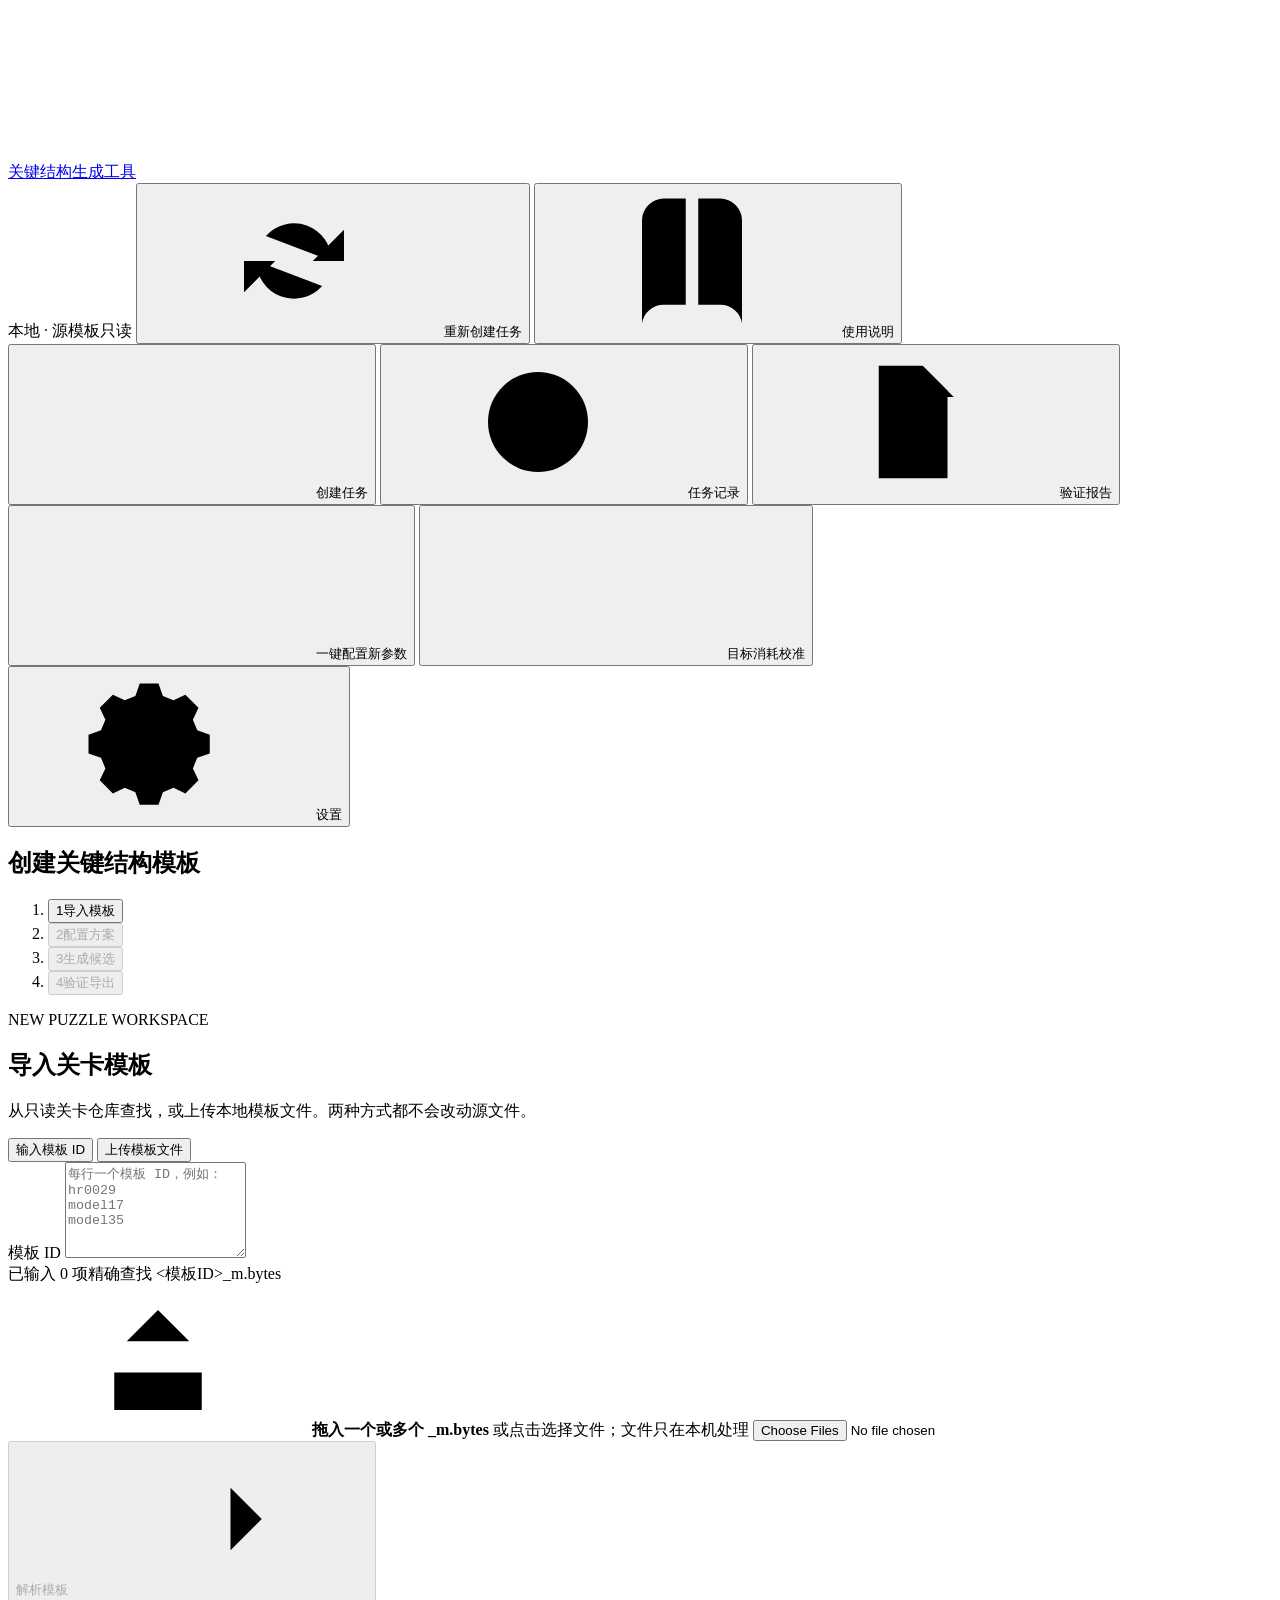
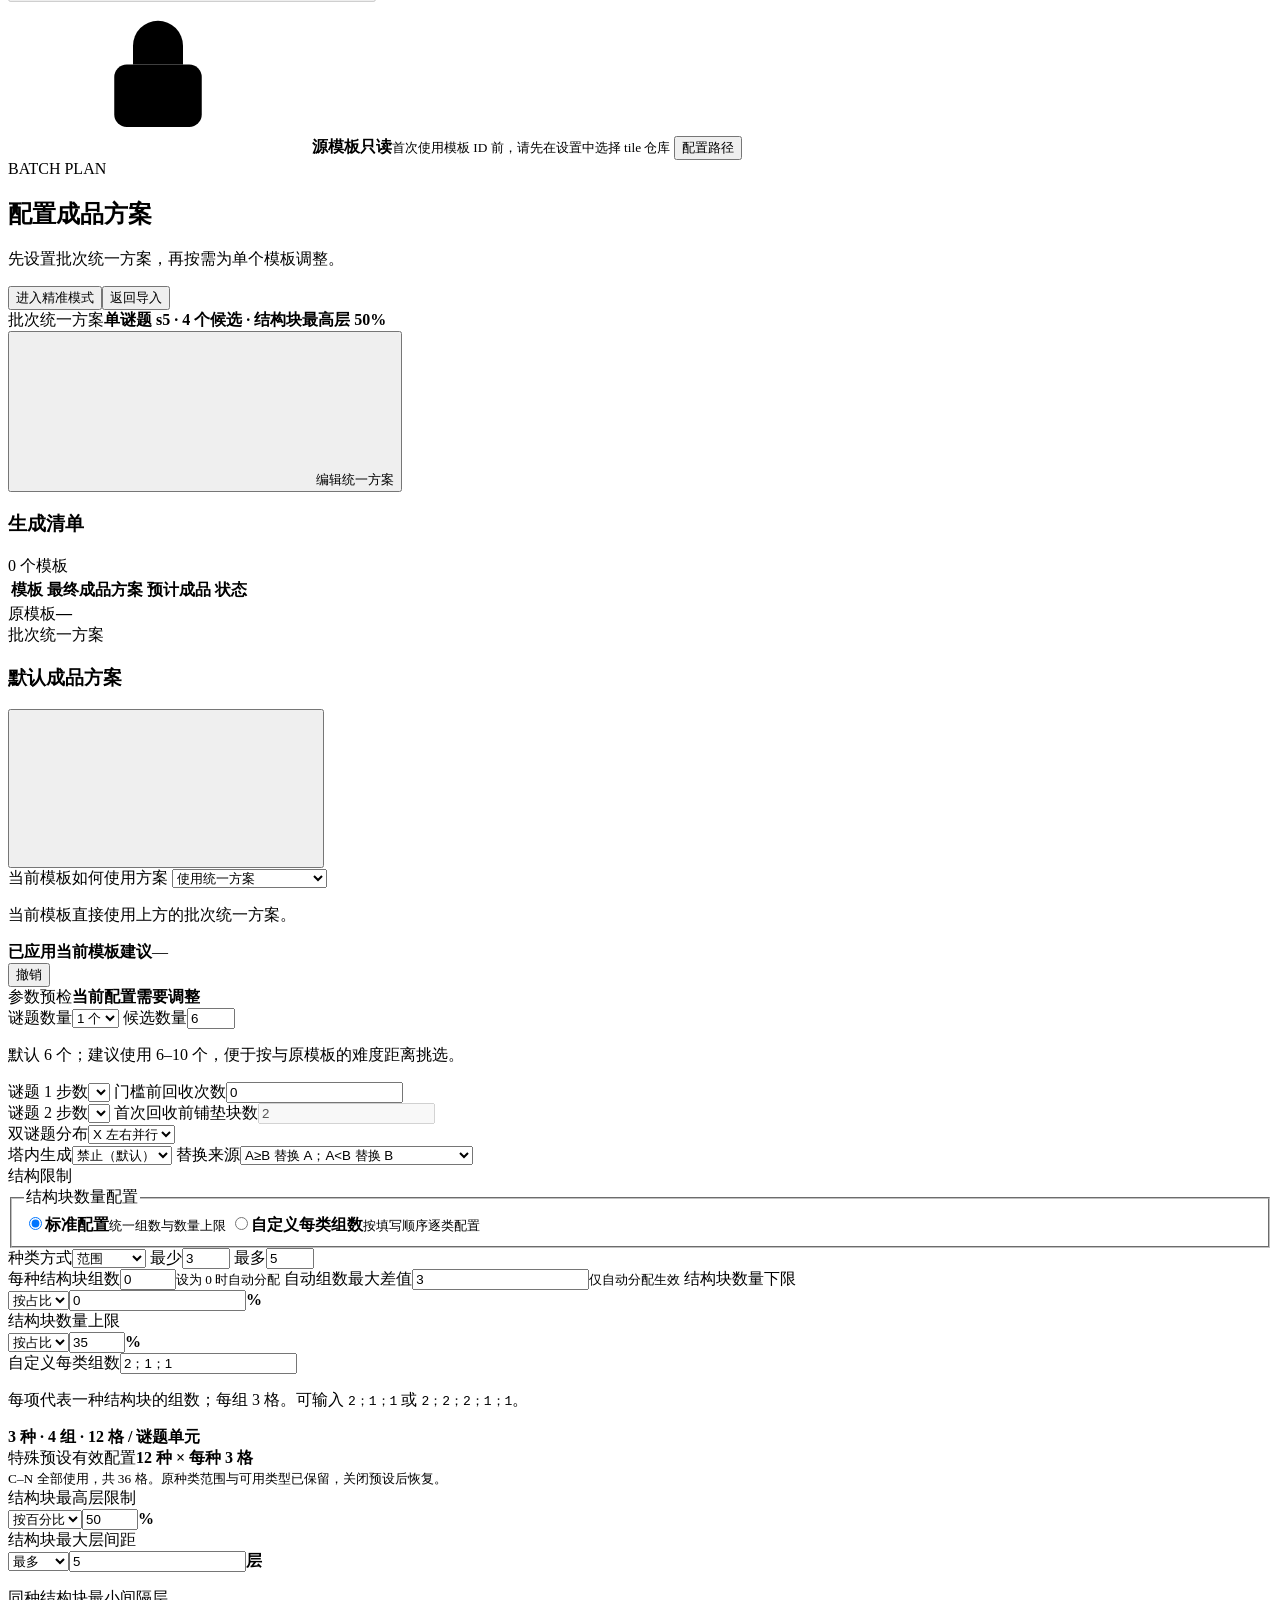
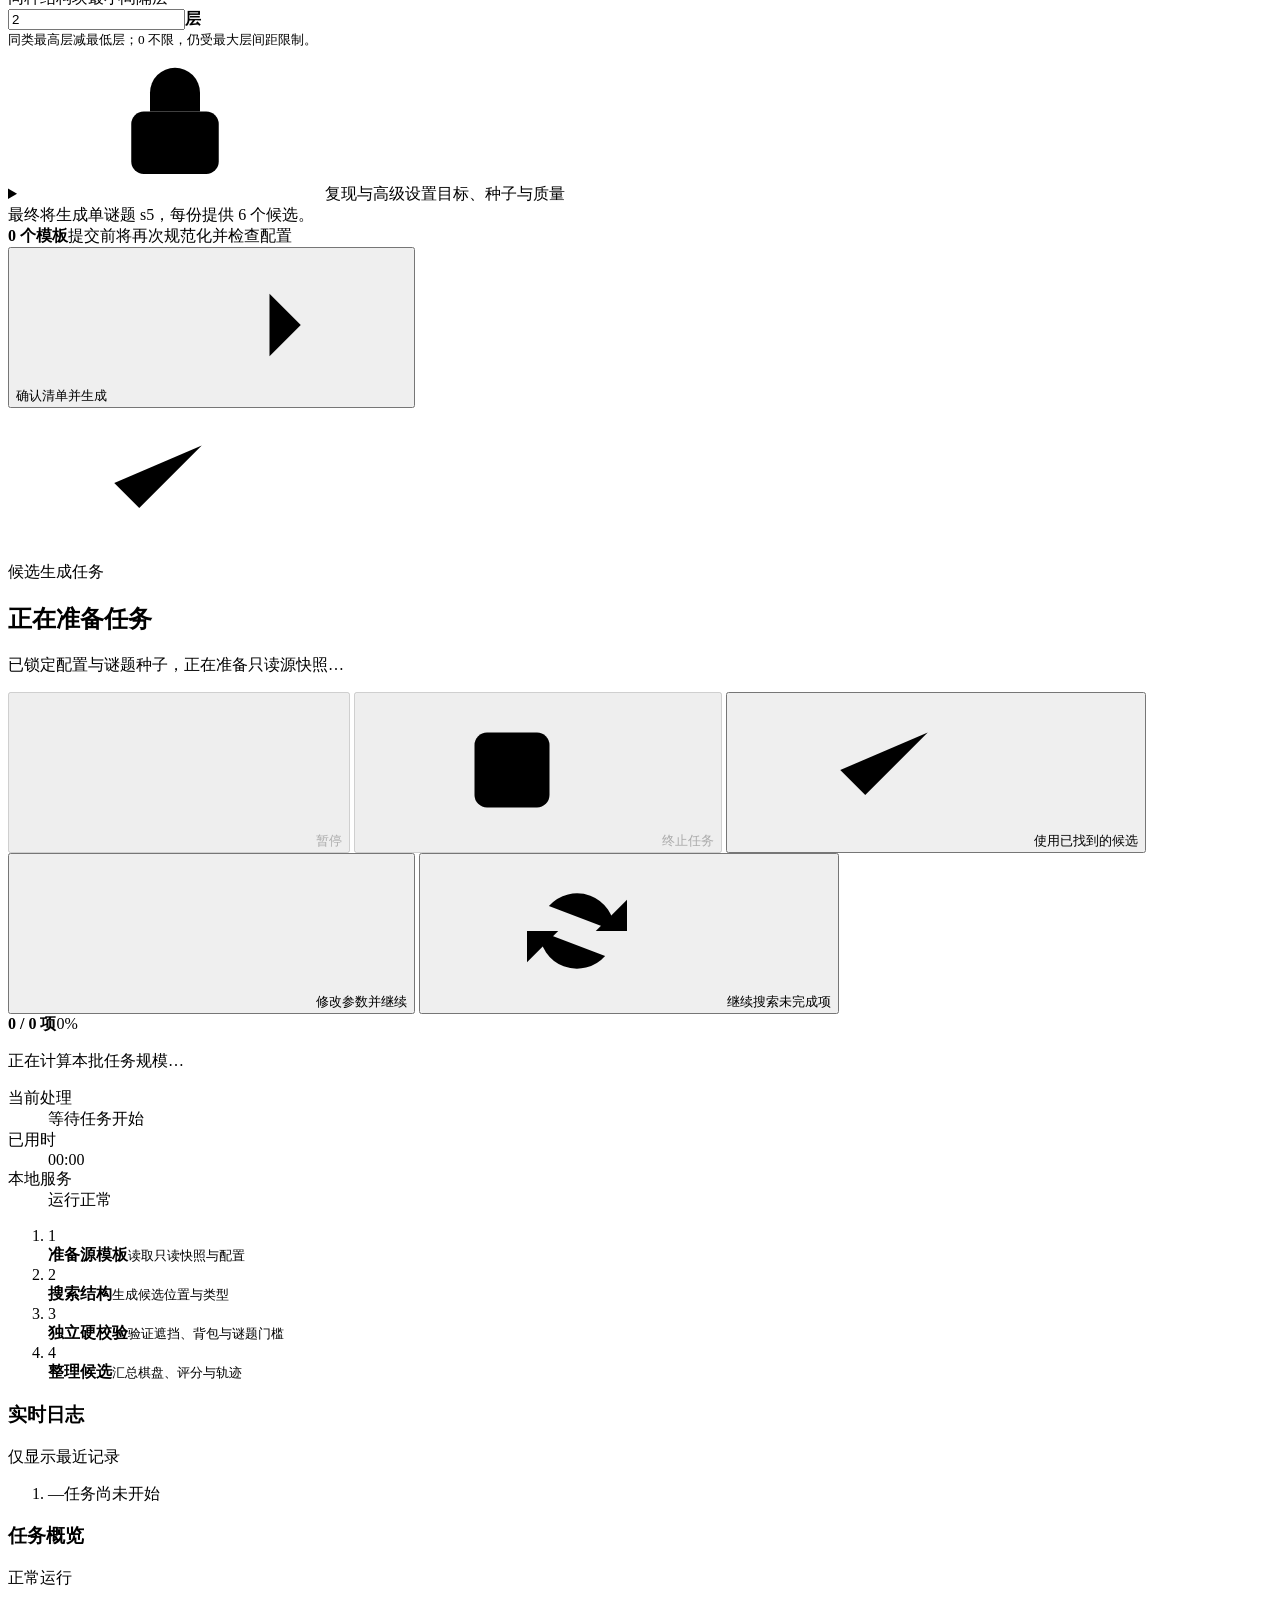
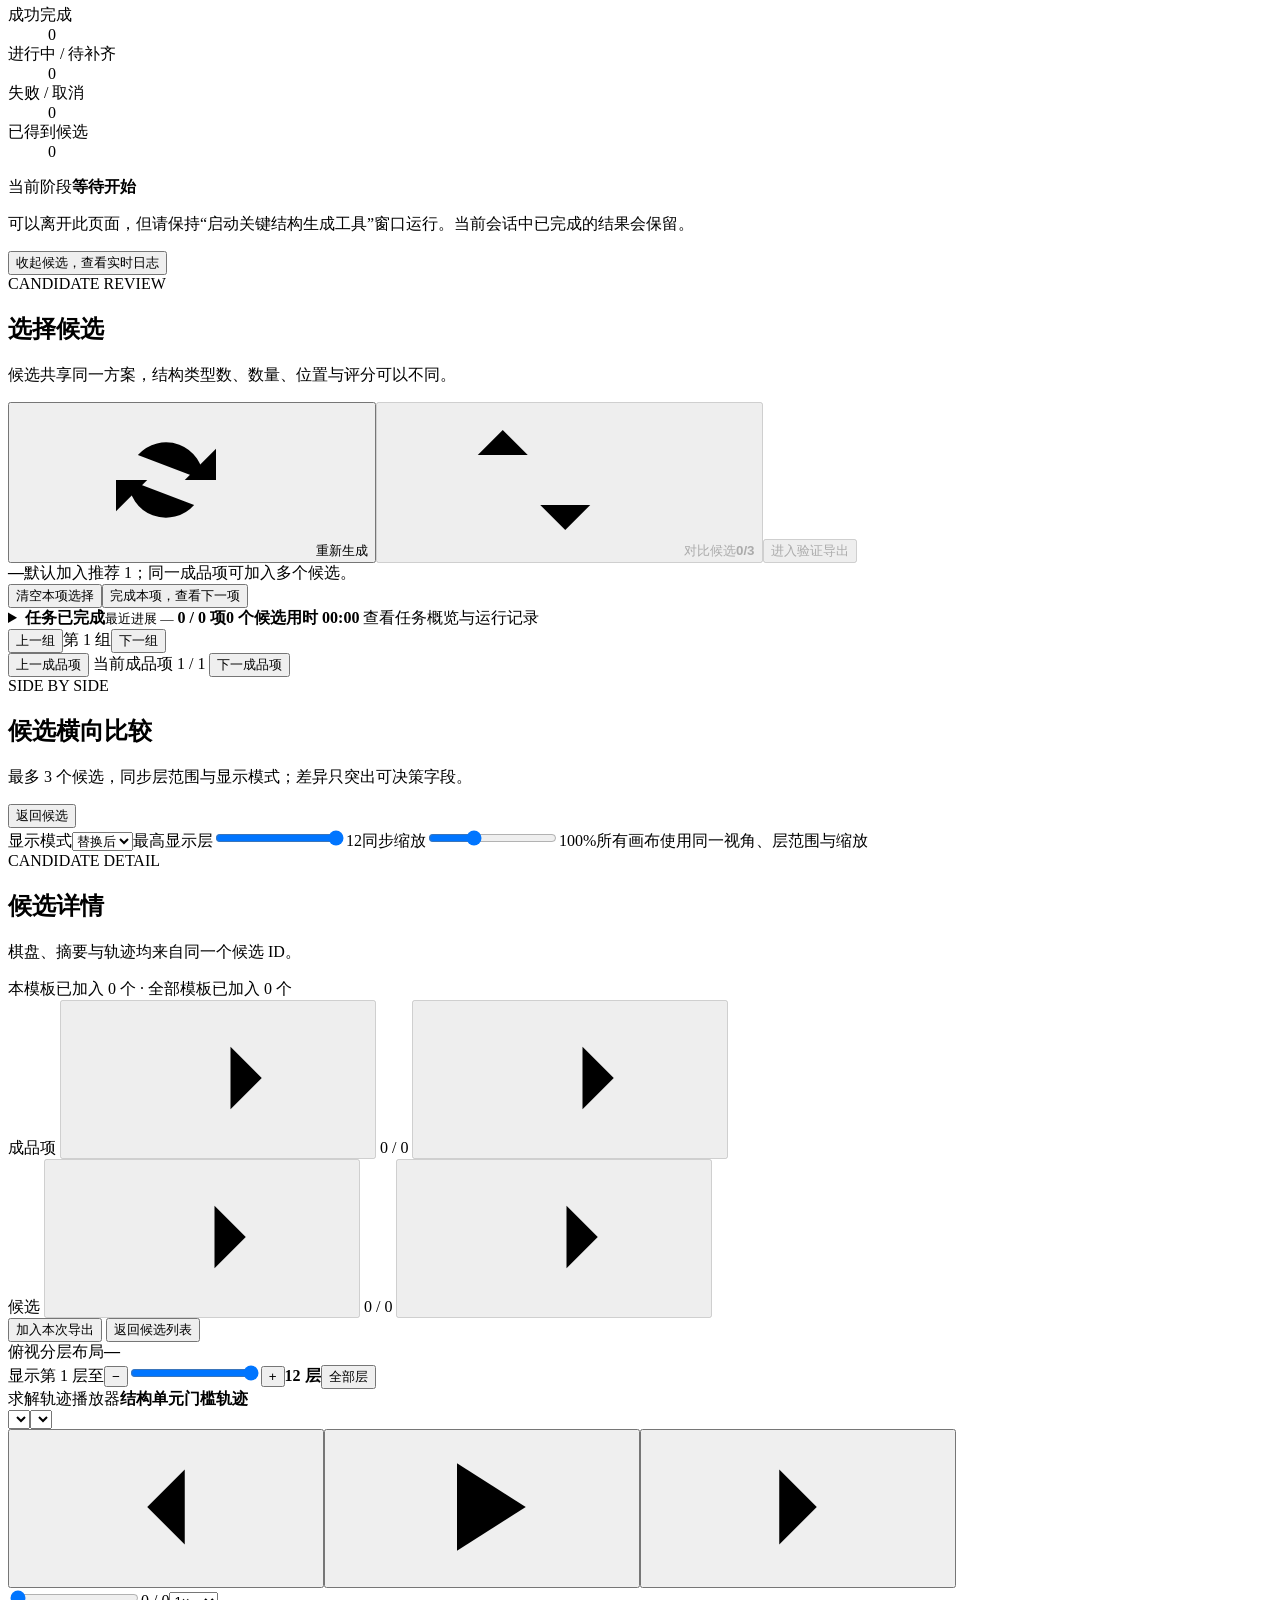
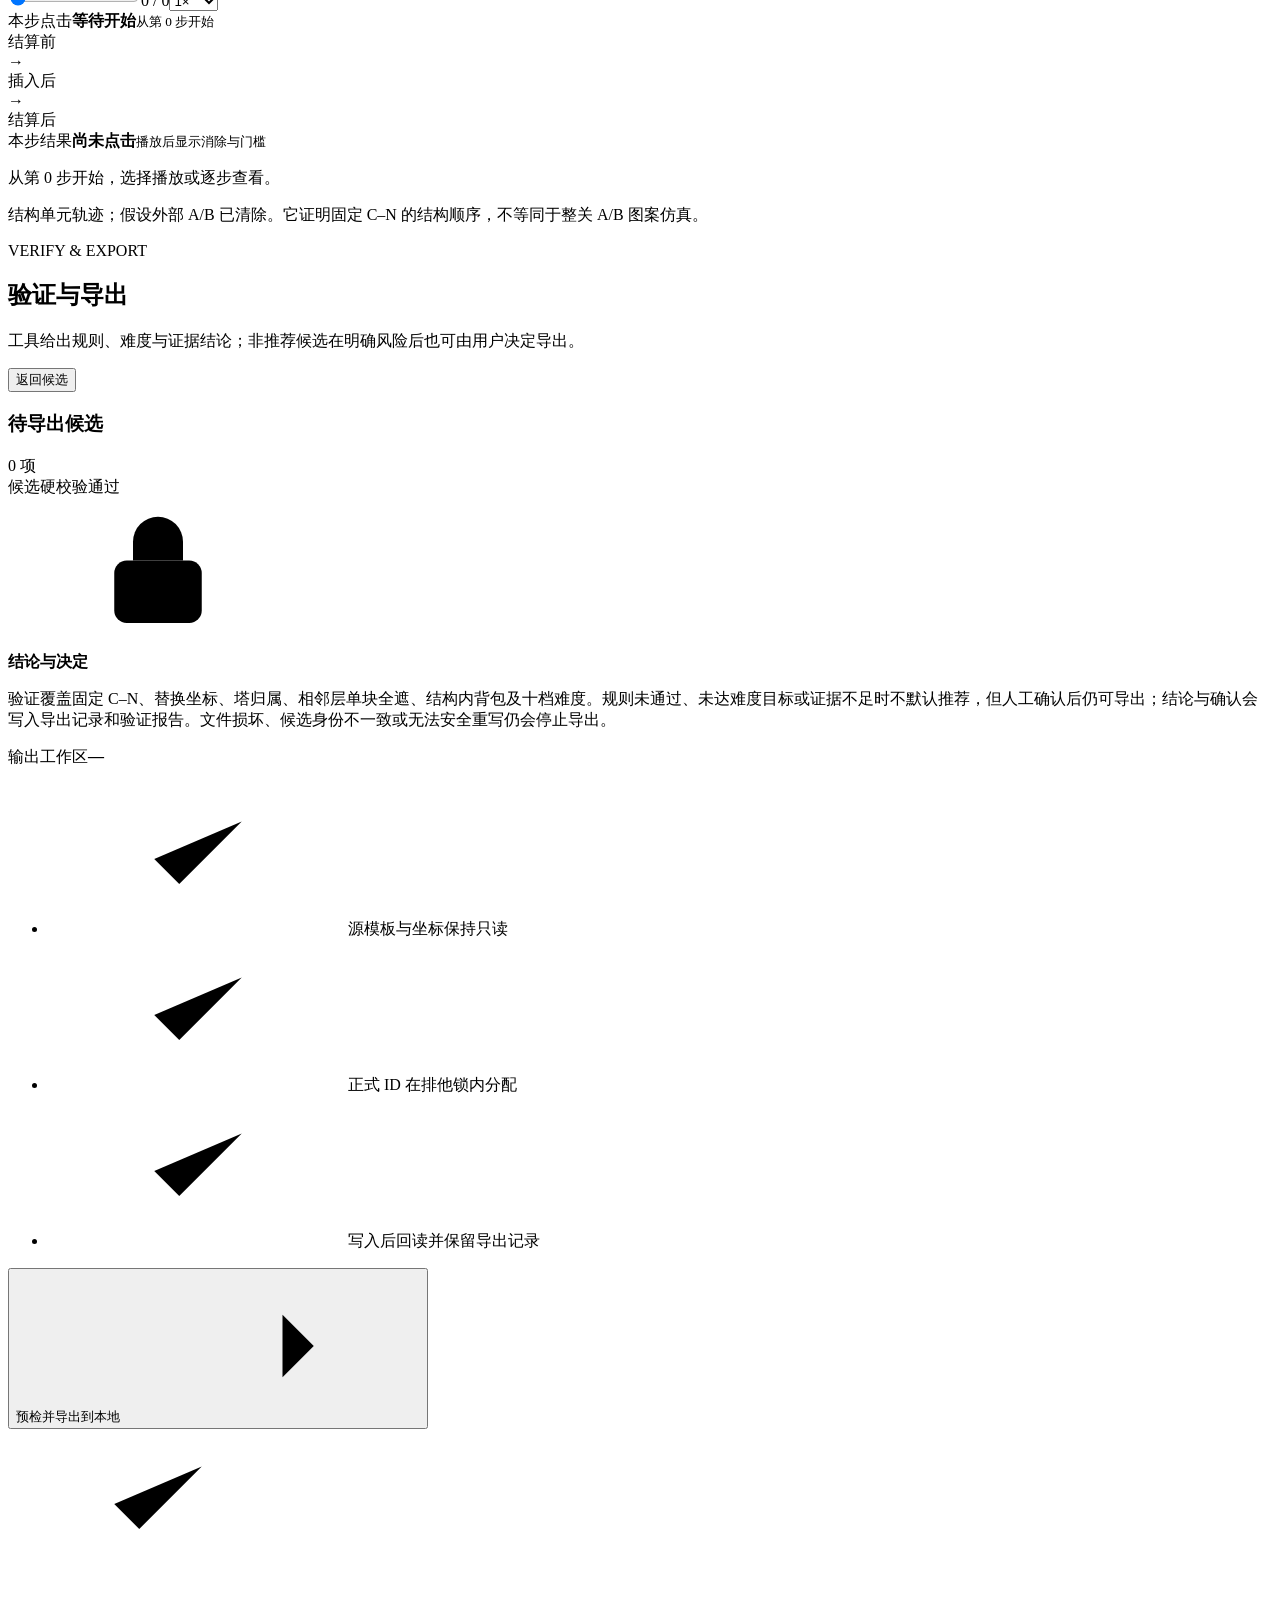
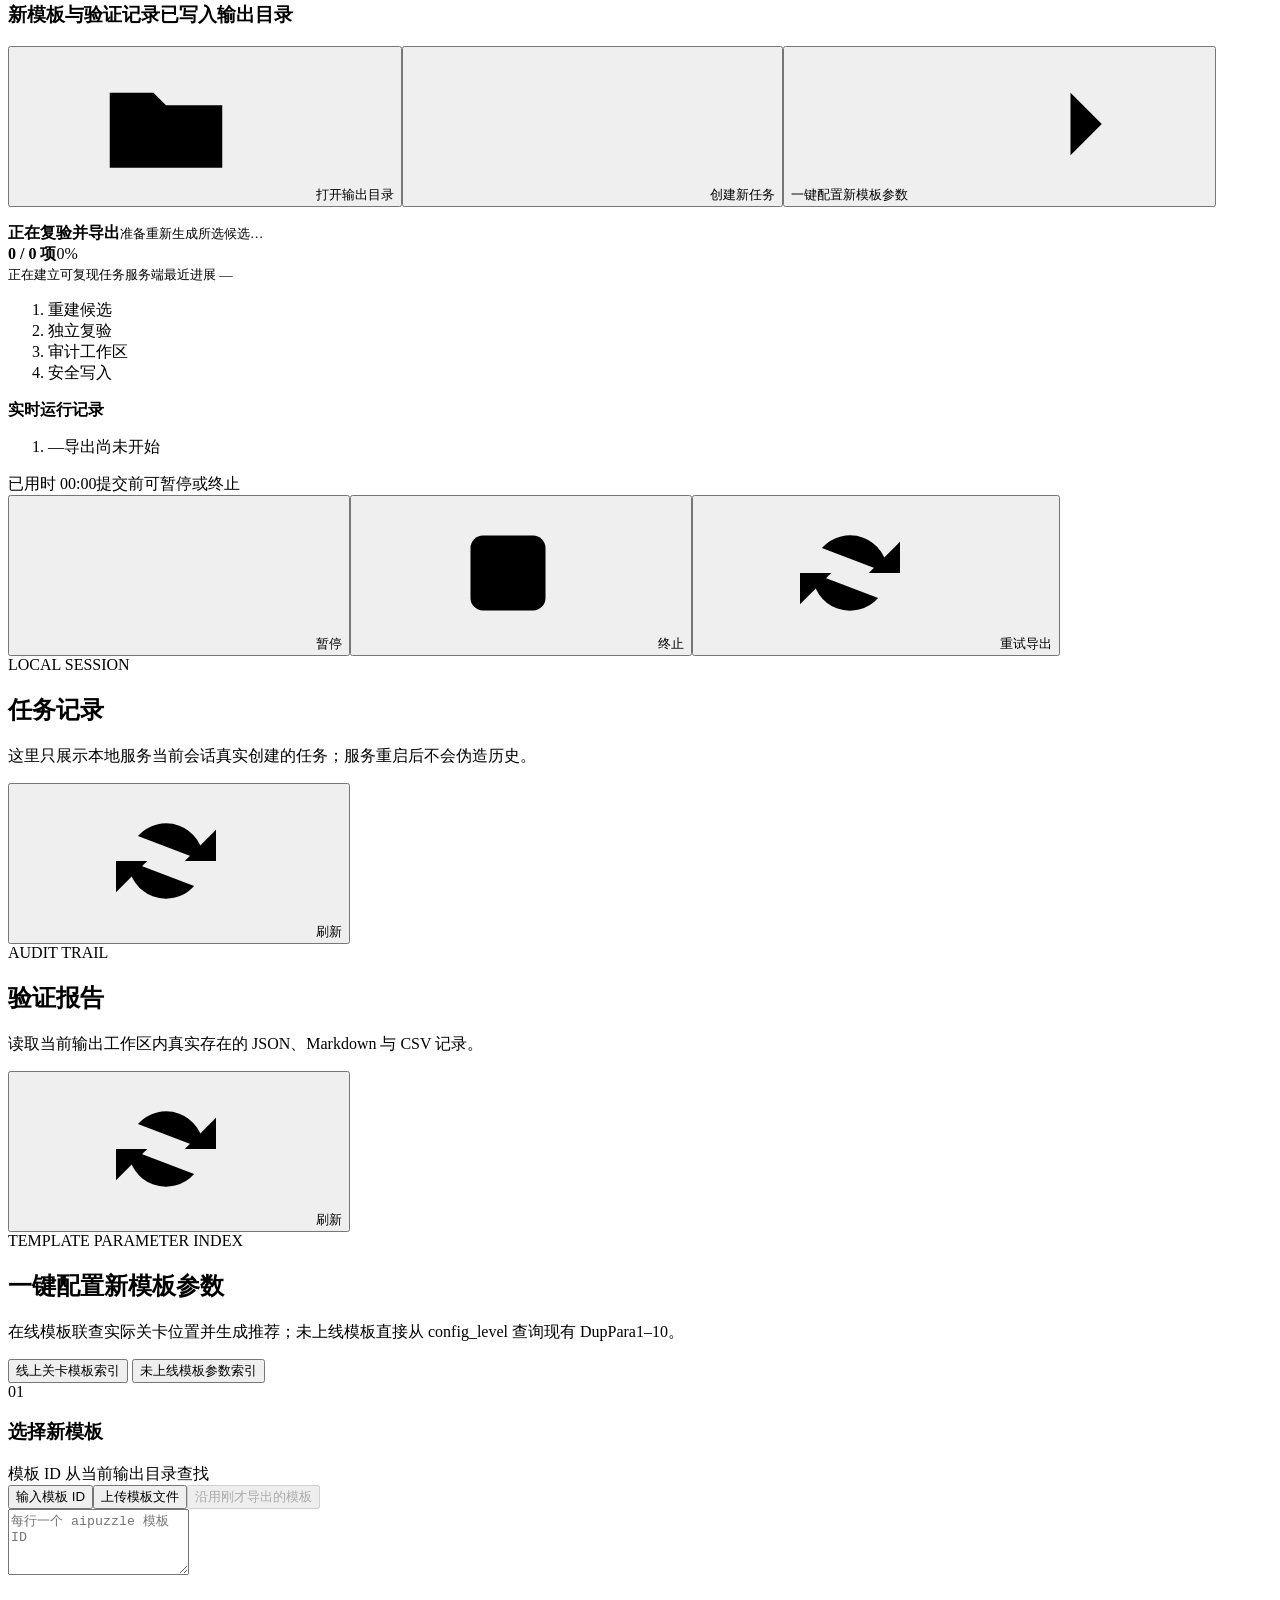
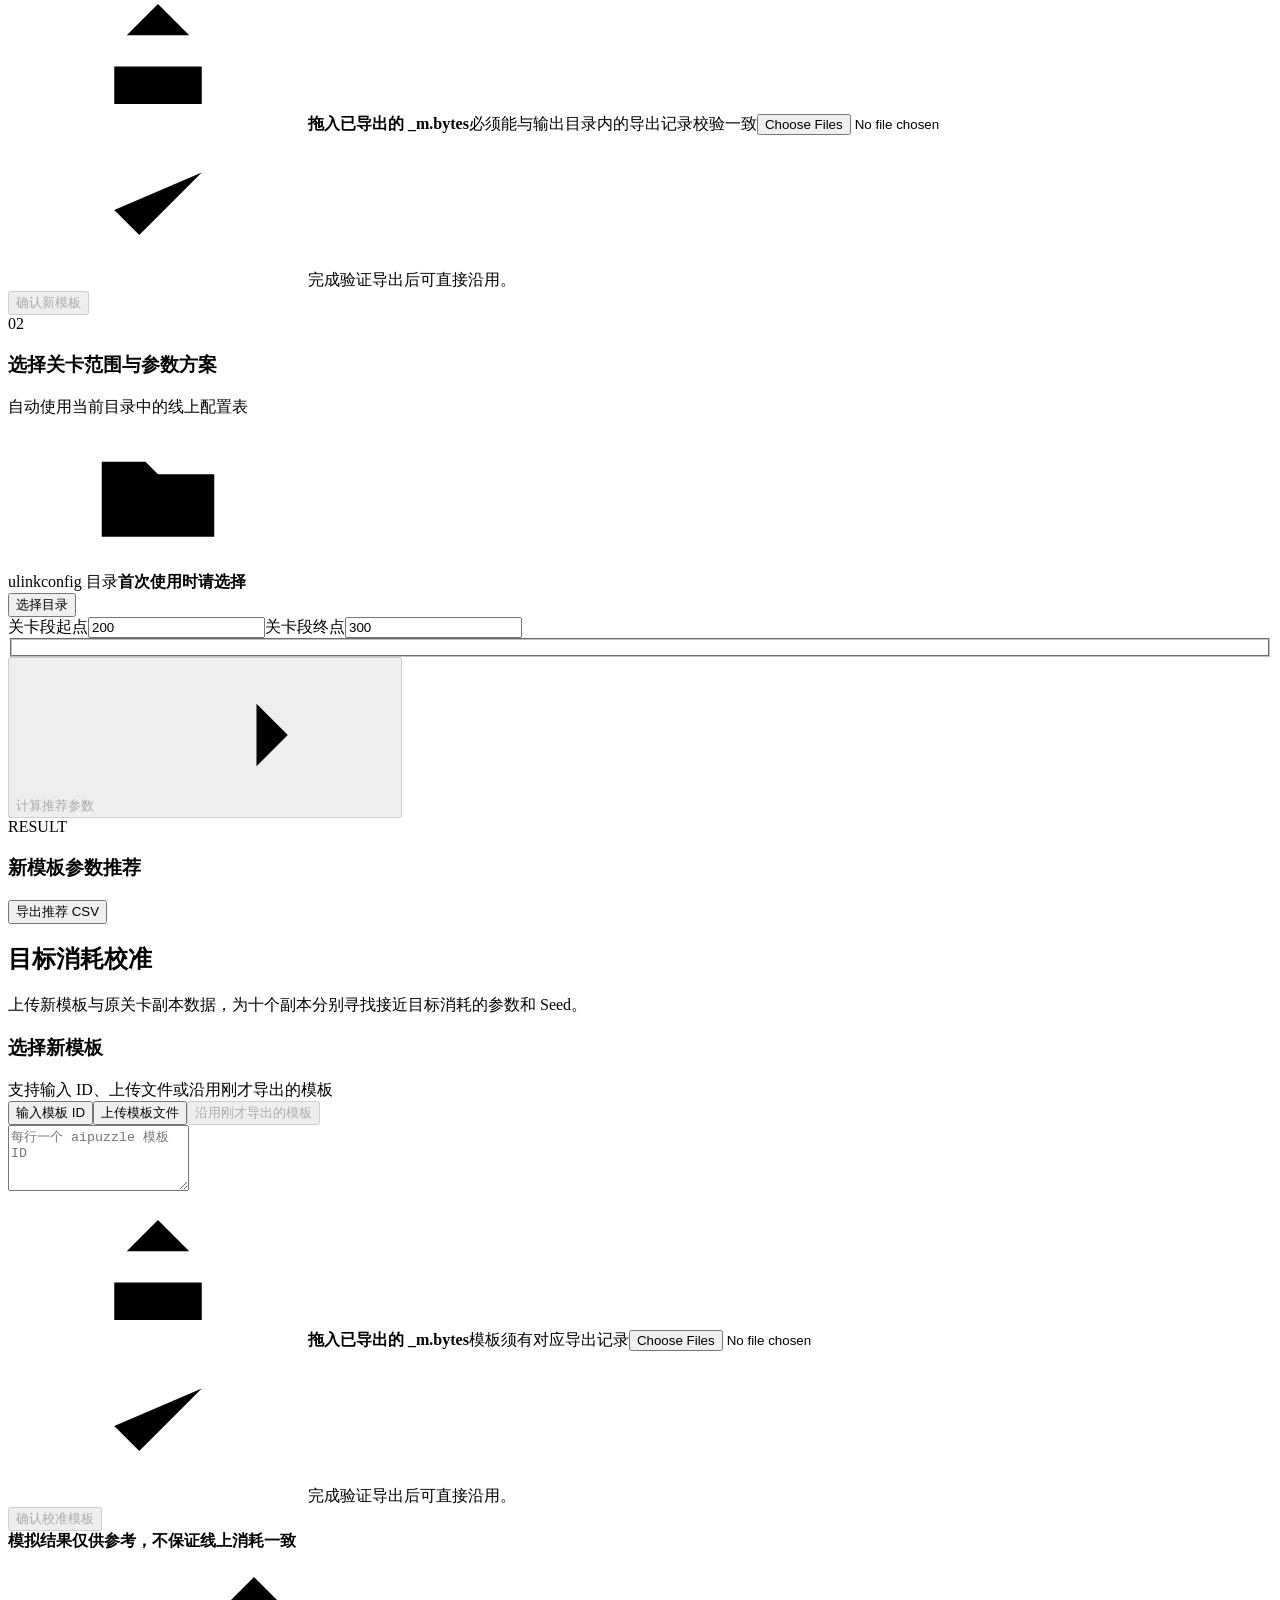
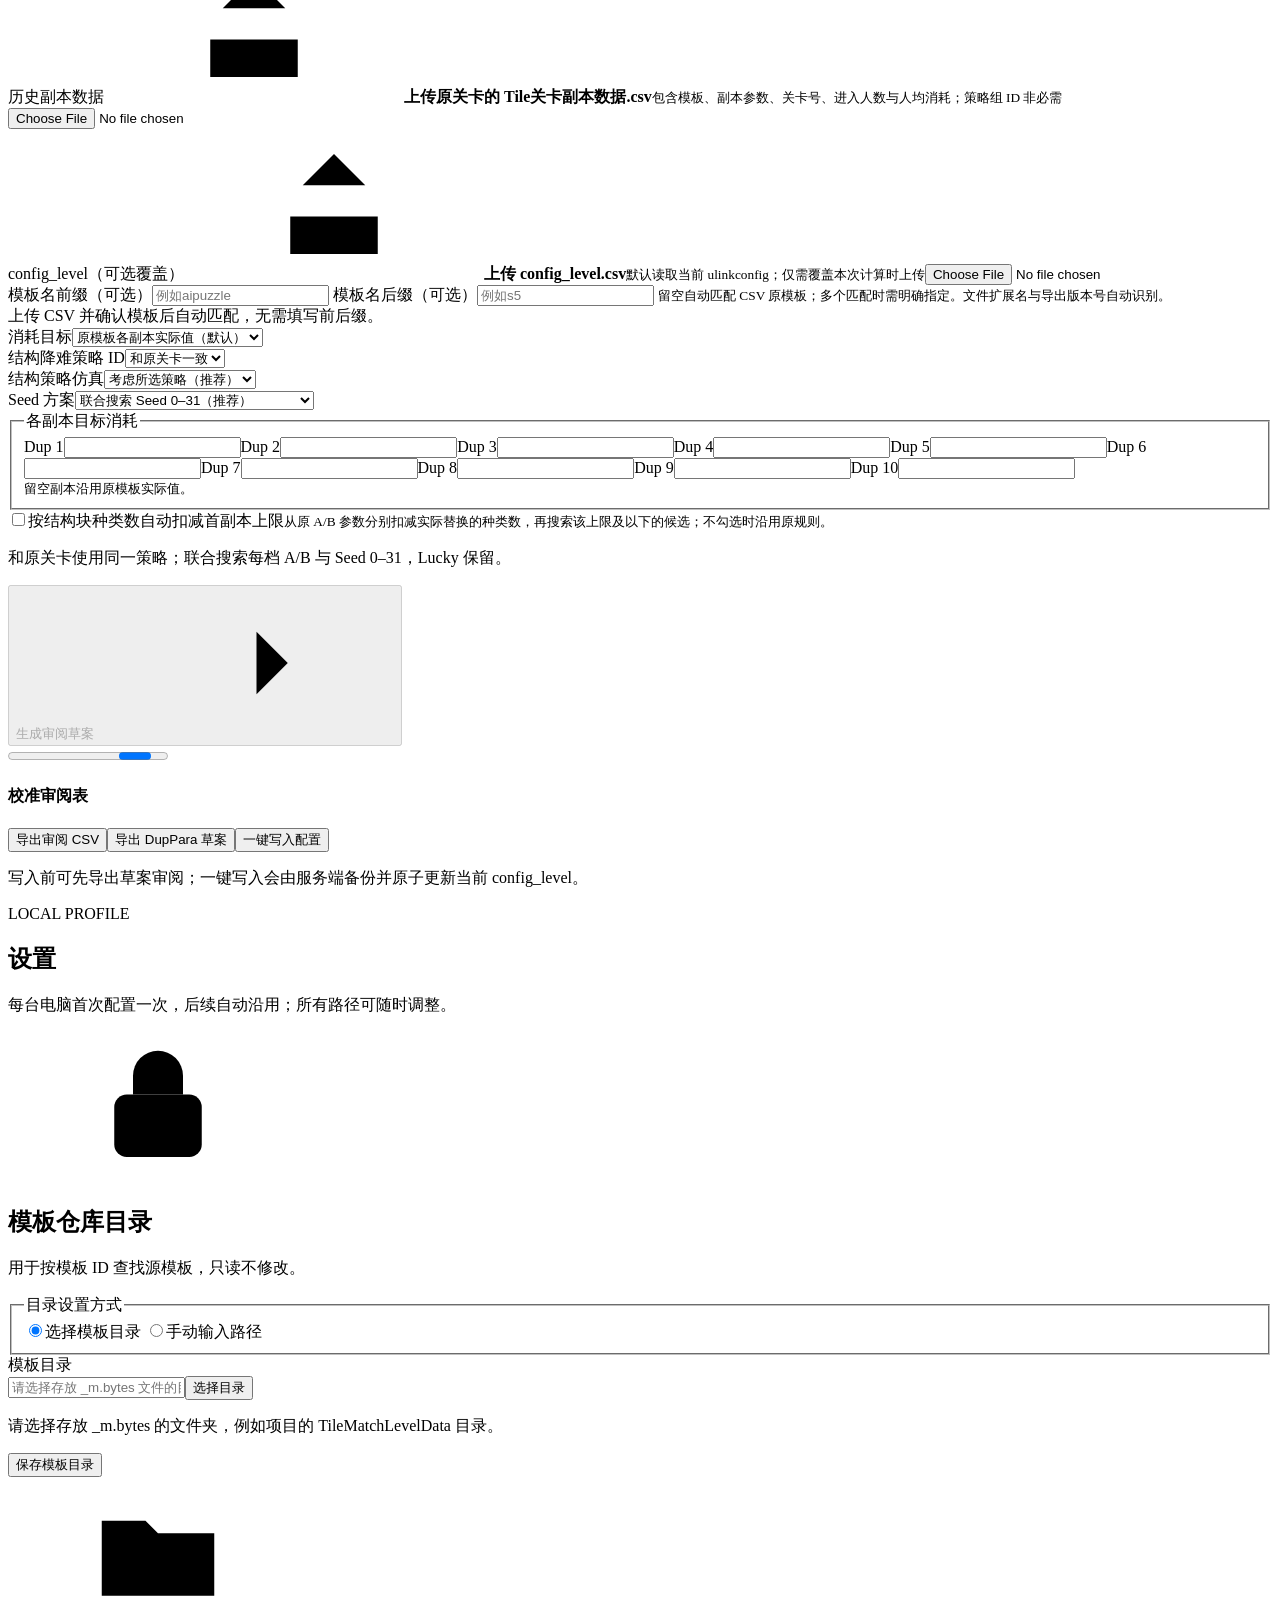
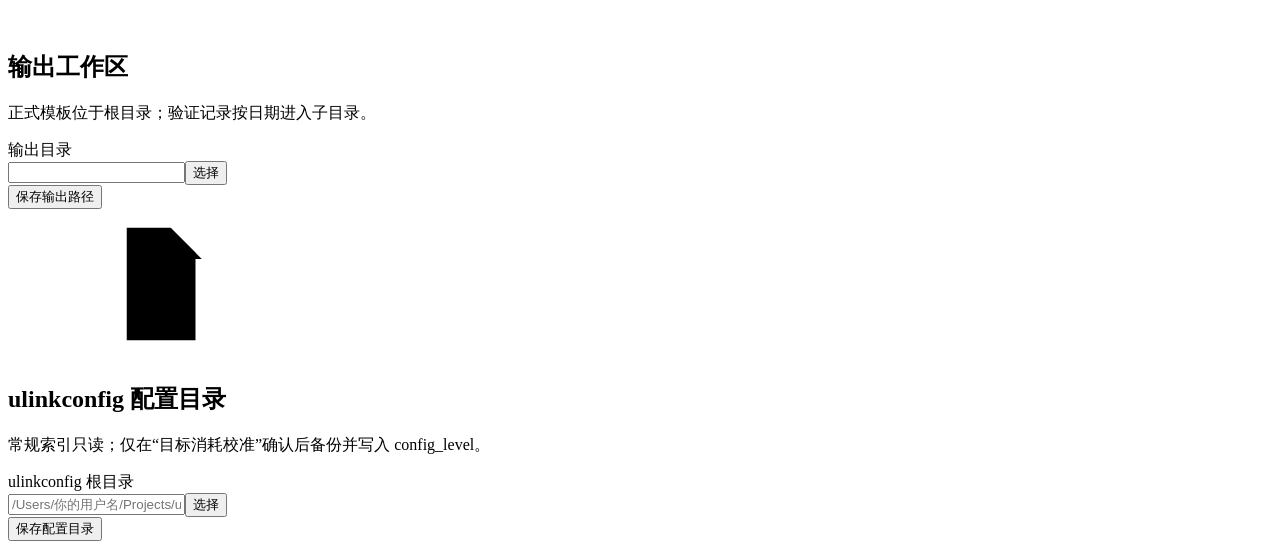
==== 关键结构生成工具/frontend/index.html @ 47da1391 "首次上传工具集" ====
<!doctype html>
<html lang="zh-CN">
  <head>
    <meta charset="UTF-8" />
    <meta name="viewport" content="width=device-width, initial-scale=1" />
    <meta name="color-scheme" content="light" />
    <title>关键结构生成工具</title>
    <link rel="stylesheet" href="/assets/styles.css" />
    <script src="/assets/app.js" defer></script>
  </head>
  <body>
    <svg class="svg-defs" aria-hidden="true">
      <symbol id="i-spark" viewBox="0 0 24 24"><path d="m12 2 1.65 5.35L19 9l-5.35 1.65L12 16l-1.65-5.35L5 9l5.35-1.65L12 2Z"/><path d="m19 15 .75 2.25L22 18l-2.25.75L19 21l-.75-2.25L16 18l2.25-.75L19 15Z"/></symbol>
      <symbol id="i-plus" viewBox="0 0 24 24"><path d="M12 5v14M5 12h14"/></symbol>
      <symbol id="i-clock" viewBox="0 0 24 24"><circle cx="12" cy="12" r="8"/><path d="M12 7v5l3 2"/></symbol>
      <symbol id="i-report" viewBox="0 0 24 24"><path d="M7 3h7l4 4v14H7z"/><path d="M14 3v5h5M10 12h5M10 16h5"/></symbol>
      <symbol id="i-sliders" viewBox="0 0 24 24"><path d="M4 7h10M18 7h2M4 17h2M10 17h10M14 4v6M8 14v6"/></symbol>
      <symbol id="i-wand" viewBox="0 0 24 24"><path d="m4 20 11-11M13 5l2-2M19 9l2-2M17 3v3M18 13v3M3 10h3"/><path d="m12 12 3 3"/></symbol>
      <symbol id="i-book" viewBox="0 0 24 24"><path d="M4 5.5A3.5 3.5 0 0 1 7.5 2H11v17H7.5A3.5 3.5 0 0 0 4 22zM20 5.5A3.5 3.5 0 0 0 16.5 2H13v17h3.5A3.5 3.5 0 0 1 20 22z"/></symbol>
      <symbol id="i-settings" viewBox="0 0 24 24"><circle cx="12" cy="12" r="3"/><path d="M19 13.5v-3l-2-.7-.7-1.7.9-1.9-2.1-2.1-1.9.9-1.7-.7-.7-2h-3l-.7 2-1.7.7-1.9-.9-2.1 2.1.9 1.9-.7 1.7-2 .7v3l2 .7.7 1.7-.9 1.9 2.1 2.1 1.9-.9 1.7.7.7 2h3l.7-2 1.7-.7 1.9.9 2.1-2.1-.9-1.9.7-1.7z"/></symbol>
      <symbol id="i-upload" viewBox="0 0 24 24"><path d="M12 16V4M7 9l5-5 5 5M5 14v6h14v-6"/></symbol>
      <symbol id="i-arrow" viewBox="0 0 24 24"><path d="M5 12h14M14 7l5 5-5 5"/></symbol>
      <symbol id="i-check" viewBox="0 0 24 24"><path d="m5 12 4 4L19 6"/></symbol>
      <symbol id="i-copy" viewBox="0 0 24 24"><rect x="8" y="8" width="11" height="11" rx="2"/><path d="M16 8V6a2 2 0 0 0-2-2H6a2 2 0 0 0-2 2v8a2 2 0 0 0 2 2h2"/></symbol>
      <symbol id="i-play" viewBox="0 0 24 24"><path d="m8 5 11 7-11 7z"/></symbol>
      <symbol id="i-pause" viewBox="0 0 24 24"><path d="M8 5v14M16 5v14"/></symbol>
      <symbol id="i-prev" viewBox="0 0 24 24"><path d="m15 6-6 6 6 6M6 5v14"/></symbol>
      <symbol id="i-next" viewBox="0 0 24 24"><path d="m9 6 6 6-6 6M18 5v14"/></symbol>
      <symbol id="i-compare" viewBox="0 0 24 24"><path d="M7 4v16M17 4v16M3 8l4-4 4 4M13 16l4 4 4-4"/></symbol>
      <symbol id="i-close" viewBox="0 0 24 24"><path d="m6 6 12 12M18 6 6 18"/></symbol>
      <symbol id="i-lock" viewBox="0 0 24 24"><rect x="5" y="10" width="14" height="10" rx="2"/><path d="M8 10V7a4 4 0 0 1 8 0v3"/></symbol>
      <symbol id="i-folder" viewBox="0 0 24 24"><path d="M3 7h7l2 2h9v10H3z"/></symbol>
      <symbol id="i-refresh" viewBox="0 0 24 24"><path d="M20 7v5h-5M4 17v-5h5"/><path d="M18 12a6 6 0 0 0-10.5-4M6 12a6 6 0 0 0 10.5 4"/></symbol>
      <symbol id="i-stop" viewBox="0 0 24 24"><rect x="6" y="6" width="12" height="12" rx="2"/></symbol>
      <symbol id="i-search" viewBox="0 0 24 24"><circle cx="11" cy="11" r="6"/><path d="m16 16 4 4"/></symbol>
      <symbol id="i-info" viewBox="0 0 24 24"><circle cx="12" cy="12" r="9"/><path d="M12 11v6M12 7h.01"/></symbol>
    </svg>

    <div class="app-shell">
      <header class="topbar">
        <a class="brand" href="#create" data-nav="create" aria-label="返回创建任务">
          <span class="brand-mark" aria-hidden="true"><span></span><span></span><span></span></span>
          <span>关键结构生成工具</span>
        </a>
        <div class="topbar-actions">
          <span class="environment-pill"><span class="status-dot"></span><span id="environment-text">本地 · 源模板只读</span></span>
          <button class="task-reset-button is-hidden" id="abandon-task" type="button" aria-label="放弃当前任务并重新创建" title="放弃当前任务并重新创建"><svg><use href="#i-refresh" /></svg><span>重新创建任务</span></button>
          <button class="quiet-button" id="open-help" type="button"><svg><use href="#i-book" /></svg>使用说明</button>
        </div>
      </header>

      <aside class="sidebar" aria-label="主要功能">
        <nav class="primary-nav">
          <button class="nav-item is-active" type="button" data-nav="create"><svg><use href="#i-plus" /></svg><span>创建任务</span></button>
          <button class="nav-item" type="button" data-nav="tasks"><svg><use href="#i-clock" /></svg><span>任务记录</span></button>
          <button class="nav-item" type="button" data-nav="reports"><svg><use href="#i-report" /></svg><span>验证报告</span></button>
          <button class="nav-item" type="button" data-nav="parameters" aria-label="一键配置新参数"><svg><use href="#i-wand" /></svg><span>一键配置新参数</span></button>
          <button class="nav-item" type="button" data-nav="consumption" aria-label="目标消耗校准"><svg><use href="#i-sliders" /></svg><span>目标消耗校准</span></button>
        </nav>
        <button class="nav-item sidebar-settings" type="button" data-nav="settings"><svg><use href="#i-settings" /></svg><span>设置</span></button>
      </aside>

      <main class="workspace" id="workspace">
        <div id="toast-region" class="toast-region" aria-live="polite" aria-atomic="true"></div>

        <section class="view is-active" data-view="create" aria-labelledby="create-heading">
          <h1 class="sr-only" id="create-heading">创建关键结构模板</h1>
          <div class="flow-rail">
            <ol class="stepper" id="stepper" aria-label="创建流程">
              <li data-step="1" class="is-current"><button type="button"><span class="step-index">1</span><span>导入模板</span></button></li>
              <li data-step="2"><button type="button" disabled><span class="step-index">2</span><span>配置方案</span></button></li>
              <li data-step="3"><button type="button" disabled><span class="step-index">3</span><span>生成候选</span></button></li>
              <li data-step="4"><button type="button" disabled><span class="step-index">4</span><span>验证导出</span></button></li>
            </ol>
          </div>

          <div class="flow-page is-active" data-flow="1">
            <div class="hero-copy">
              <span class="eyebrow">NEW PUZZLE WORKSPACE</span>
              <h2>导入关卡模板</h2>
              <p>从只读关卡仓库查找，或上传本地模板文件。两种方式都不会改动源文件。</p>
            </div>
            <article class="import-card porcelain-card">
              <div class="segmented-control import-tabs" role="tablist" aria-label="模板导入方式">
                <button type="button" class="is-selected" role="tab" aria-selected="true" data-import-tab="template_ids">输入模板 ID</button>
                <button type="button" role="tab" aria-selected="false" data-import-tab="files">上传模板文件</button>
              </div>
              <div class="import-panel is-active" data-import-panel="template_ids">
                <label class="field-label" for="template-ids">模板 ID</label>
                <textarea class="resize-none" id="template-ids" rows="6" placeholder="每行一个模板 ID，例如：&#10;hr0029&#10;model17&#10;model35" spellcheck="false"></textarea>
                <div class="field-hint"><span id="template-id-count">已输入 0 项</span><span>精确查找 &lt;模板ID&gt;_m.bytes</span></div>
              </div>
              <div class="import-panel" data-import-panel="files">
                <label class="drop-zone" id="template-drop-zone" for="template-files">
                  <svg><use href="#i-upload" /></svg>
                  <strong>拖入一个或多个 _m.bytes</strong>
                  <span>或点击选择文件；文件只在本机处理</span>
                </label>
                <input class="sr-only" id="template-files" type="file" accept="_m.bytes,.bytes" multiple />
                <div class="file-list" id="template-file-list"></div>
              </div>
              <button class="secondary-button full-width" id="inspect-templates" type="button" disabled>解析模板<svg><use href="#i-arrow" /></svg></button>
              <div class="source-status" id="source-status">
                <svg><use href="#i-lock" /></svg>
                <span><b>源模板只读</b><small id="source-path-label">首次使用模板 ID 前，请先在设置中选择 tile 仓库</small></span>
                <button type="button" class="text-button" data-nav="settings">配置路径</button>
              </div>
            </article>
          </div>

          <div class="flow-page" data-flow="2">
            <header class="page-heading compact-heading">
              <div><span class="eyebrow">BATCH PLAN</span><h2>配置成品方案</h2><p>先设置批次统一方案，再按需为单个模板调整。</p></div>
              <div class="heading-actions"><button type="button" class="secondary-button" id="precision-mode-toggle" aria-pressed="false">进入精准模式</button><button type="button" class="secondary-button" id="back-to-import">返回导入</button></div>
            </header>
            <div class="batch-summary porcelain-card">
              <div><span class="soft-label">批次统一方案</span><strong id="batch-summary-text">单谜题 s5 · 4 个候选 · 结构块最高层 50%</strong></div>
              <button type="button" class="quiet-button" id="edit-batch-plan"><svg><use href="#i-sliders" /></svg>编辑统一方案</button>
            </div>
            <div class="config-layout">
              <section class="template-matrix porcelain-card">
                <div class="section-title-row"><div><h3>生成清单</h3><span id="matrix-count">0 个模板</span></div></div>
                <div class="matrix-table-wrap">
                  <table class="matrix-table">
                    <thead><tr><th>模板</th><th>最终成品方案</th><th>预计成品</th><th>状态</th></tr></thead>
                    <tbody id="template-matrix-body"></tbody>
                  </table>
                </div>
                <div class="source-board-panel">
                  <div class="board-toolbar"><div><span class="soft-label">原模板</span><strong id="source-board-title">—</strong></div></div>
                  <div id="config-source-controls"></div>
                  <div class="board-canvas source-board" id="source-board" aria-label="原模板棋盘预览"></div>
                </div>
              </section>

              <aside class="config-drawer porcelain-card" aria-label="方案参数">
                <div class="drawer-heading"><div><span class="soft-label" id="editor-scope-label">批次统一方案</span><h3 id="editor-title">默认成品方案</h3></div><button type="button" class="icon-button is-hidden" id="close-template-editor" aria-label="关闭模板单独设置"><svg><use href="#i-close" /></svg></button></div>
                <div class="template-mode-block is-hidden" id="template-mode-block">
                  <label class="field-label" for="template-plan-mode">当前模板如何使用方案</label>
                  <select id="template-plan-mode">
                    <option value="use_batch">使用统一方案</option>
                    <option value="replace">只用本模板方案</option>
                    <option value="append">统一方案 + 本模板新增</option>
                    <option value="skip">本批次不生成</option>
                  </select>
                  <p class="field-help" id="template-mode-help">当前模板直接使用上方的批次统一方案。</p>
                </div>
                <div id="plan-fields">
                  <div class="applied-suggestion-callout is-hidden" id="applied-suggestion" role="status" aria-live="polite">
                    <div><strong>已应用当前模板建议</strong><span id="applied-suggestion-copy">—</span></div>
                    <button class="text-button" id="undo-parameter-suggestion" type="button">撤销</button>
                  </div>
                  <section class="config-preflight-feedback is-hidden" id="config-preflight-feedback" role="alert" aria-live="polite">
                    <header><div><span>参数预检</span><strong id="config-preflight-copy">当前配置需要调整</strong></div></header>
                    <div class="config-preflight-suggestions" id="config-preflight-suggestions"></div>
                  </section>
                  <div class="form-row two-columns generation-basics-row">
                    <label><span>谜题数量</span><select id="unit-count"><option value="1">1 个</option><option value="2">2 个</option></select></label>
                    <label><span>候选数量</span><input id="candidate-count" type="number" min="1" max="20" value="6" aria-describedby="candidate-count-help" /></label>
                  </div>
                  <p class="field-help generation-basics-help" id="candidate-count-help">默认 6 个；建议使用 6–10 个，便于按与原模板的难度距离挑选。</p>
                  <div class="form-row two-columns generation-gate-row">
                    <label><span>谜题 1 步数</span><select id="unit-1-step"></select></label>
                    <label id="required-pre-gate-recycles-wrap"><span>门槛前回收次数</span><input id="required-pre-gate-recycles" type="number" min="0" step="1" value="0" aria-controls="first-recycle-lead-wrap" aria-expanded="false" /></label>
                  </div>
                  <div class="form-row two-columns generation-gate-conditional-row" id="recycle-rule-row">
                    <label id="unit-2-step-wrap" class="is-hidden"><span>谜题 2 步数</span><select id="unit-2-step"></select></label>
                    <label class="is-hidden" id="first-recycle-lead-wrap"><span>首次回收前铺垫块数</span><input id="first-recycle-lead-tiles" type="number" min="0" step="1" value="2" disabled /></label>
                  </div>
                  <div class="form-row is-hidden" id="layout-wrap">
                    <label><span>双谜题分布</span><select id="layout"><option value="x">X 左右并行</option><option value="y">Y 上下并行</option><option value="z">Z 层级串行</option></select></label>
                  </div>
                  <div class="form-row two-columns">
                    <label><span>塔内生成</span><select id="tower-mode"><option value="disallow">禁止（默认）</option><option value="allow">允许</option><option value="only">仅在塔内</option></select></label>
                    <label><span>替换来源</span><select id="replacement-sources"><option value="majority_a_on_tie" selected>A≥B 替换 A；A&lt;B 替换 B</option><option value="AB">A + B</option><option value="A">仅 A</option><option value="B">仅 B</option><option value="prefer_a_else_b">兼容旧任务：优先 A，无可用 A 则 B</option></select></label>
                  </div>
                  <div class="form-divider"><span>结构限制</span></div>
                  <fieldset class="structure-count-mode-fieldset" id="structure-count-mode-fieldset">
                    <legend>结构块数量配置</legend>
                    <div class="structure-count-mode-options">
                      <label><input type="radio" name="structure-group-mode" value="standard" checked /><span><b>标准配置</b><small>统一组数与数量上限</small></span></label>
                      <label><input type="radio" name="structure-group-mode" value="custom" /><span><b>自定义每类组数</b><small>按填写顺序逐类配置</small></span></label>
                    </div>
                  </fieldset>
                  <section class="structure-standard-panel" id="standard-structure-count-panel" aria-label="标准结构块数量配置">
                    <div class="structure-type-row" id="type-count-row">
                      <label><span>种类方式</span><select id="type-count-kind"><option value="range">范围</option><option value="exact">确定数字</option></select></label>
                      <label><span id="type-min-label">最少</span><input id="type-count-min" type="number" min="1" max="12" value="3" /></label>
                      <label id="type-count-max-wrap"><span>最多</span><input id="type-count-max" type="number" min="1" max="12" value="5" /></label>
                    </div>
                    <div class="structure-capacity-row">
                      <label><span>每种结构块组数</span><input id="uniform-groups-per-type" type="number" min="0" max="100" step="1" value="0" aria-describedby="structure-group-zero-help" /><small id="structure-group-zero-help">设为 0 时自动分配</small></label>
                      <label><span>自动组数最大差值</span><input id="automatic-group-max-difference" type="number" min="0" step="1" value="3" aria-describedby="automatic-group-difference-help" /><small id="automatic-group-difference-help">仅自动分配生效</small></label>
                      <label><span>结构块数量下限</span><div class="compound-input"><select id="total-minimum-kind" aria-label="结构块数量下限方式"><option value="percent" selected>按占比</option><option value="absolute">按数量</option><option value="none">不限制</option></select><input id="total-count-minimum" type="number" min="0" max="100" step="any" value="0" aria-label="结构块数量下限数值" aria-describedby="structure-group-zero-help" /><b id="total-minimum-unit">%</b></div></label>
                      <label><span>结构块数量上限</span><div class="compound-input"><select id="total-limit-kind" aria-label="结构块数量上限方式"><option value="percent">按占比</option><option value="absolute">按数量</option><option value="none">不限制</option></select><input id="total-limit-value" type="number" min="1" max="100" value="35" aria-label="结构块数量上限数值" /><b id="total-limit-unit">%</b></div></label>
                    </div>
                  </section>
                  <section class="structure-custom-panel is-hidden" id="custom-structure-count-panel" aria-label="自定义每类结构块组数">
                    <label for="custom-groups-per-type"><span>自定义每类组数</span><input id="custom-groups-per-type" type="text" inputmode="numeric" value="2；1；1" placeholder="例如 2；1；1" aria-describedby="custom-groups-help custom-groups-summary" /></label>
                    <div><p id="custom-groups-help">每项代表一种结构块的组数；每组 3 格。可输入 <code>2；1；1</code> 或 <code>2；2；2；1；1</code>。</p><strong id="custom-groups-summary" role="status" aria-live="polite">3 种 · 4 组 · 12 格 / 谜题单元</strong></div>
                  </section>
                  <div class="preset-effective-config is-hidden" id="all-types-effective-config" role="status" aria-live="polite">
                    <div><span>特殊预设有效配置</span><strong>12 种 × 每种 3 格</strong></div>
                    <small>C–N 全部使用，共 36 格。原种类范围与可用类型已保留，关闭预设后恢复。</small>
                  </div>
                  <div class="structure-layer-limits-row">
                    <div class="form-row structure-max-layer-row">
                      <label><span>结构块最高层限制</span><div class="compound-input"><select id="max-layer-kind" aria-label="结构块最高层限制方式"><option value="percent">按百分比</option><option value="absolute">按层数</option><option value="none">不限制</option></select><input id="max-layer-value" type="number" min="1" max="100" value="50" aria-label="结构块最高层限制数值" /><b id="max-layer-unit">%</b></div></label>
                    </div>
                    <div class="form-row structure-span-row">
                      <label><span>结构块最大层间距</span><div class="compound-input"><select id="max-structure-layer-span-kind" aria-label="结构块最大层间距方式"><option value="none">不限制</option><option value="absolute" selected>最多</option></select><input id="max-structure-layer-span" type="number" min="0" step="1" value="5" aria-label="结构块最大层间距" /><b>层</b></div></label>
                    </div>
                  </div>
                  <p class="constraint-scope is-hidden" id="constraint-scope"></p>
                  <div class="form-row same-type-span-control"><label><span>同种结构块最小间隔层</span><div class="compound-input"><input id="min-same-type-layer-span" type="number" min="0" step="1" value="2" aria-describedby="min-same-type-layer-span-help" /><b>层</b></div><small id="min-same-type-layer-span-help">同类最高层减最低层；0 不限，仍受最大层间距限制。</small></label></div>
                  <details class="advanced-panel">
                    <summary><span><svg><use href="#i-lock" /></svg>复现与高级设置</span><span>目标、种子与质量</span></summary>
                    <div class="advanced-content">
                      <fieldset class="difficulty-target-fieldset">
                        <legend>难度目标</legend>
                        <div class="difficulty-target-options">
                          <label><input type="radio" name="difficulty-target" value="fidelity" checked /><span><b>难度保真</b><small>贴近原模板</small></span></label>
                          <label><input type="radio" name="difficulty-target" value="standard" /><span><b>标准关键结构</b><small>平衡结构压力</small></span></label>
                          <label><input type="radio" name="difficulty-target" value="strong" /><span><b>强卡点</b><small>主动增强压力</small></span></label>
                        </div>
                      </fieldset>
                      <section class="advanced-subsection experience-controls" aria-labelledby="experience-controls-title">
                        <div class="advanced-subsection-heading"><strong id="experience-controls-title">整板体验目标</strong><span>原型与风格</span></div>
                        <div class="form-row three-columns experience-option-row">
                          <label><span>体验原型</span><select id="experience-archetype"><option value="auto" selected>自动判断（推荐）</option><option value="intrinsic_gate">内生门槛型</option><option value="board_reveal">整板揭露型</option><option value="hybrid">混合型</option></select></label>
                          <label><span>特殊机制预设</span><select id="special-preset" aria-describedby="special-preset-help"><option value="none" selected>不使用特殊预设</option><option value="all_types_long_range">全类型长程型</option><option value="serial_mechanism">串行机关型</option></select></label>
                          <label><span>线上风格参考</span><select id="online-style-reference"><option value="level_200_300_v1" selected>线上 200–300 关参考</option><option value="off">关闭风格参考</option></select></label>
                        </div>
                        <div class="form-row two-columns is-hidden" id="long-range-wave-count-wrap">
                          <label><span>全类型揭露波次</span><select id="long-range-wave-count" aria-describedby="special-preset-help" disabled><option value="auto" selected>自动尝试 3 / 4 波</option><option value="3">固定 3 波</option><option value="4">固定 4 波</option></select></label>
                        </div>
                        <p class="field-help" id="special-preset-help" aria-live="polite">当前方案会自动禁用形态不兼容的特殊预设，并在这里说明原因。</p>
                      </section>
                      <div class="form-row advanced-budget-row">
                        <label><span>每个成品项搜索上限</span><input id="search-attempt-budget" type="number" min="1" max="100000" step="1" value="2000" aria-describedby="search-attempt-budget-help" /></label>
                      </div>
                      <p class="field-help budget-field-help" id="search-attempt-budget-help">每个成品项共用 1–100,000 次搜索；找到足够候选即结束，未满额可保留结果继续搜索。</p>
                      <div class="seed-row"><label><span>谜题生成种子</span><input id="batch-seed" inputmode="numeric" placeholder="自动生成" /></label><button class="icon-button" id="copy-seed" type="button" aria-label="复制种子"><svg><use href="#i-copy" /></svg></button><label class="switch-label"><input id="lock-seed" type="checkbox" /><span>锁定</span></label></div>
                      <fieldset class="type-palette" id="allowed-types-fieldset"><legend>可用结构块 C–N</legend><div id="allowed-types"></div></fieldset>
                      <div class="form-row three-columns"><label><span>位置</span><select id="quality-position"><option value="center">居中</option><option value="balanced">均衡</option><option value="unrestricted" selected>不限制</option></select></label><label><span>对称</span><select id="quality-symmetry"><option value="strong">强</option><option value="medium">中等</option><option value="off" selected>关闭</option></select></label><label><span>分布</span><select id="quality-density"><option value="compact" selected>紧凑</option><option value="medium">中等</option><option value="dispersed">分散</option></select></label></div>
                    </div>
                  </details>
                </div>
                <div class="drawer-summary" id="drawer-summary">最终将生成单谜题 s5，每份提供 6 个候选。</div>
              </aside>
            </div>
            <footer class="sticky-action-bar"><div><strong id="work-summary">0 个模板</strong><span>提交前将再次规范化并检查配置</span></div><button class="primary-button" id="generate-candidates" type="button">确认清单并生成<svg><use href="#i-arrow" /></svg></button></footer>
          </div>

          <div class="flow-page" data-flow="3">
              <section class="generation-hero porcelain-card">
              <header class="generation-command-header">
                <div class="task-state-mark"><span class="spinner" id="generation-spinner"></span><span class="task-state-icon is-hidden" id="generation-state-icon"><svg><use href="#i-check" /></svg></span></div>
                <div class="generation-command-title"><span id="generation-kicker">候选生成任务</span><h2 id="generation-title">正在准备任务</h2><p id="generation-status-text">已锁定配置与谜题种子，正在准备只读源快照…</p></div>
                <div class="task-command-actions">
                  <button class="secondary-button" id="generation-pause" type="button" disabled><svg><use href="#i-pause" /></svg><span>暂停</span></button>
                  <button class="danger-button" id="generation-cancel" type="button" disabled><svg><use href="#i-stop" /></svg><span>终止任务</span></button>
                  <button class="secondary-button is-hidden" id="generation-use-partial" type="button"><svg><use href="#i-check" /></svg><span>使用已找到的候选</span></button>
                  <button class="secondary-button is-hidden" id="generation-adjust-and-continue" type="button"><svg><use href="#i-sliders" /></svg><span>修改参数并继续</span></button>
                  <button class="primary-button is-hidden" id="generation-retry" type="button"><svg><use href="#i-refresh" /></svg><span>继续搜索未完成项</span></button>
                </div>
              </header>
              <div class="generation-progress-block">
                <div class="progress-copy"><strong id="generation-progress-copy">0 / 0 项</strong><span id="generation-progress-percent">0%</span></div>
                <div class="progress-track" role="progressbar" aria-valuemin="0" aria-valuemax="100" aria-valuenow="0" id="generation-progress"><span id="generation-progress-fill"></span></div>
                <p id="generation-time-copy">正在计算本批任务规模…</p>
                <p class="sr-only" id="generation-live" role="status" aria-live="polite"></p>
              </div>
              <section class="search-budget-panel is-hidden" id="generation-budget-panel" aria-label="继续搜索预算"></section>
              <section class="search-budget-panel is-hidden" id="generation-source-actions" aria-label="未完成项原模板"></section>
              <dl class="generation-key-facts" aria-label="任务关键状态">
                <div><dt>当前处理</dt><dd id="generation-current-template">等待任务开始</dd></div>
                <div><dt>已用时</dt><dd id="generation-elapsed-inline">00:00</dd></div>
                <div><dt>本地服务</dt><dd id="generation-service-inline"><span class="status-dot"></span>运行正常</dd></div>
              </dl>
              <section class="phase-panel" aria-label="任务阶段">
                  <ol class="task-phase-list" id="generation-phase-list">
                    <li data-phase-index="0"><span>1</span><div><strong>准备源模板</strong><small>读取只读快照与配置</small></div></li>
                    <li data-phase-index="1"><span>2</span><div><strong>搜索结构</strong><small>生成候选位置与类型</small></div></li>
                    <li data-phase-index="2"><span>3</span><div><strong>独立硬校验</strong><small>验证遮挡、背包与谜题门槛</small></div></li>
                    <li data-phase-index="3"><span>4</span><div><strong>整理候选</strong><small>汇总棋盘、评分与轨迹</small></div></li>
                  </ol>
              </section>
              </section>
            <dialog class="source-inspector porcelain-card" id="task-source-preview" aria-labelledby="task-source-title">
              <div class="board-toolbar"><strong id="task-source-title" tabindex="-1">原模板</strong><button type="button" class="secondary-button" data-source-preview-close>关闭</button></div>
              <div id="task-source-controls"></div>
              <div class="board-canvas source-board" id="task-source-board"></div>
            </dialog>
            <div class="generation-state" id="generation-state">
              <div class="generation-support-grid">
                <section class="task-activity-panel porcelain-card">
                  <div class="activity-heading"><h3>实时日志</h3><span>仅显示最近记录</span></div>
                  <div class="activity-stream">
                    <ol class="activity-timeline" id="generation-activity-log"><li class="is-empty"><time>—</time><span>任务尚未开始</span></li></ol>
                  </div>
                </section>
                <section class="task-overview-panel porcelain-card">
                  <div class="activity-heading"><h3>任务概览</h3><span class="health-chip" id="generation-health"><i></i>正常运行</span></div>
                  <dl class="task-stat-grid"><div><dt>成功完成</dt><dd id="generation-completed-count">0</dd></div><div><dt>进行中 / 待补齐</dt><dd id="generation-pending-count">0</dd></div><div><dt>失败 / 取消</dt><dd id="generation-failure-count">0</dd></div><div><dt>已得到候选</dt><dd id="generation-candidate-count">0</dd></div></dl>
                  <div class="current-phase-callout"><span>当前阶段</span><strong id="generation-phase-copy">等待开始</strong></div>
                  <div class="task-failure-details is-hidden" id="generation-failure-details"></div>
                  <p class="task-leave-note">可以离开此页面，但请保持“启动关键结构生成工具”窗口运行。当前会话中已完成的结果会保留。</p>
                </section>
              </div>
            </div>
            <div id="candidate-workspace" class="candidate-workspace is-hidden">
              <button type="button" class="secondary-button" id="collapse-candidates">收起候选，查看实时日志</button>
              <header class="page-heading compact-heading candidate-heading">
                <div><span class="eyebrow">CANDIDATE REVIEW</span><h2>选择候选</h2><p id="candidate-scope-copy">候选共享同一方案，结构类型数、数量、位置与评分可以不同。</p></div>
                <div class="heading-actions"><button class="secondary-button" id="regenerate" type="button"><svg><use href="#i-refresh" /></svg>重新生成</button><button class="secondary-button" id="open-compare" type="button" disabled><svg><use href="#i-compare" /></svg><span>对比候选</span><b id="compare-count">0/3</b></button><button class="primary-button" id="review-selections" type="button" disabled>进入验证导出</button></div>
              </header>
              <div class="candidate-selection-strip"><div><strong id="active-work-label" tabindex="-1">—</strong><span id="candidate-selection-copy">默认加入推荐 1；同一成品项可加入多个候选。</span></div><div class="candidate-selection-actions"><button class="text-button" id="clear-work-selection" type="button">清空本项选择</button><button class="secondary-button" id="complete-work-selection" type="button">完成本项，查看下一项</button></div></div>
              <div class="candidate-batch-warning is-hidden" id="candidate-batch-warning" role="status"></div>
              <details class="candidate-task-overview porcelain-card" id="candidate-task-overview">
                <summary>
                  <span class="overview-status"><i></i><strong id="candidate-task-health">任务已完成</strong><small id="candidate-task-last">最近进展 —</small></span>
                  <span class="overview-metrics"><b id="candidate-task-progress">0 / 0 项</b><b id="candidate-task-candidates">0 个候选</b><b id="candidate-task-duration">用时 00:00</b></span>
                  <span class="overview-disclosure">查看任务概览与运行记录</span>
                </summary>
                <div class="candidate-task-details"><ol class="activity-timeline compact" id="candidate-task-events"><li class="is-empty"><time>—</time><span>暂无运行记录</span></li></ol></div>
              </details>
              <div class="work-item-tabs" id="work-item-tabs" role="tablist"></div>
              <div class="candidate-grid" id="candidate-grid" role="tabpanel" aria-label="当前成品项候选"></div>
              <div class="candidate-pager"><button class="quiet-button" id="candidate-prev" type="button">上一组</button><span id="candidate-page-label">第 1 组</span><button class="quiet-button" id="candidate-next" type="button">下一组</button></div>
              <nav class="candidate-work-navigation porcelain-card" aria-label="成品项切换">
                <button class="secondary-button" id="work-prev" type="button">上一成品项</button>
                <span id="work-navigation-label">当前成品项 1 / 1</span>
                <button class="secondary-button" id="work-next" type="button">下一成品项</button>
              </nav>
            </div>

            <section class="compare-workspace is-hidden" id="compare-workspace" aria-label="候选横向比较">
              <header class="page-heading compact-heading"><div><span class="eyebrow">SIDE BY SIDE</span><h2 id="compare-title" tabindex="-1">候选横向比较</h2><p>最多 3 个候选，同步层范围与显示模式；差异只突出可决策字段。</p></div><button class="secondary-button" id="close-compare" type="button">返回候选</button></header>
              <div class="compare-toolbar porcelain-card"><label>显示模式<select id="compare-mode"><option value="output">替换后</option><option value="source">原模板</option><option value="difference">仅差异</option></select></label><label>最高显示层<input id="compare-layer" type="range" min="1" max="12" value="12" /><span id="compare-layer-value">12</span></label><label>同步缩放<input id="compare-zoom" type="range" min="75" max="150" step="5" value="100" /><span id="compare-zoom-value">100%</span></label><span class="scope-note">所有画布使用同一视角、层范围与缩放</span></div>
              <div class="compare-canvases" id="compare-canvases"></div>
              <div class="compare-table-wrap porcelain-card"><table class="comparison-table"><thead id="comparison-head"></thead><tbody id="comparison-body"></tbody></table></div>
            </section>

            <section class="focus-workspace is-hidden" id="focus-workspace" aria-label="候选详情与求解轨迹">
              <header class="page-heading compact-heading">
                <div><span class="eyebrow">CANDIDATE DETAIL</span><h2 id="focus-title" tabindex="-1">候选详情</h2><p>棋盘、摘要与轨迹均来自同一个候选 ID。</p></div>
                <div class="focus-heading-actions">
                  <span class="status-chip" id="focus-selection-count" role="status" aria-live="polite">本模板已加入 0 个 · 全部模板已加入 0 个</span>
                  <div class="focus-detail-controls">
                    <nav class="focus-navigation-actions" aria-label="候选详情切换">
                      <div class="focus-navigation-group" role="group" aria-label="成品项切换，仅切换已有候选的成品项">
                        <span class="focus-navigation-label">成品项</span>
                        <button class="icon-button focus-navigation-arrow is-previous" id="focus-work-prev" type="button" aria-label="上一成品项" title="上一成品项（仅切换已有候选项）" disabled><svg aria-hidden="true"><use href="#i-arrow" /></svg></button>
                        <span class="focus-navigation-position" id="focus-work-position" aria-live="polite" aria-atomic="true">0 / 0</span>
                        <button class="icon-button focus-navigation-arrow" id="focus-work-next" type="button" aria-label="下一成品项" title="下一成品项（仅切换已有候选项）" disabled><svg aria-hidden="true"><use href="#i-arrow" /></svg></button>
                      </div>
                      <div class="focus-navigation-group" role="group" aria-label="候选切换">
                        <span class="focus-navigation-label">候选</span>
                        <button class="icon-button focus-navigation-arrow is-previous" id="focus-candidate-prev" type="button" aria-label="上一个候选" title="上一个候选" disabled><svg aria-hidden="true"><use href="#i-arrow" /></svg></button>
                        <span class="focus-navigation-position" id="focus-candidate-position" aria-live="polite" aria-atomic="true">0 / 0</span>
                        <button class="icon-button focus-navigation-arrow" id="focus-candidate-next" type="button" aria-label="下一个候选" title="下一个候选" disabled><svg aria-hidden="true"><use href="#i-arrow" /></svg></button>
                      </div>
                    </nav>
                    <button class="secondary-button focus-select-candidate" id="focus-select-candidate" type="button" aria-pressed="false" data-action="select-focused-candidate">加入本次导出</button>
                    <button class="primary-button" id="close-focus" type="button">返回候选列表</button>
                  </div>
                </div>
              </header>
              <div class="focus-layout">
                <article class="focus-board-card porcelain-card"><div class="board-toolbar"><div><span class="soft-label">俯视分层布局</span><strong id="focus-board-label">—</strong></div><div class="layer-visibility-control"><span>显示第 1 层至</span><button class="icon-button compact" id="focus-layer-down" type="button" aria-label="少显示一层">−</button><input id="focus-layer" type="range" min="1" max="12" value="12" aria-label="最高显示层" /><button class="icon-button compact" id="focus-layer-up" type="button" aria-label="多显示一层">+</button><strong id="focus-layer-value">12 层</strong><button class="text-button" id="focus-layer-all" type="button">全部层</button></div></div><div class="board-canvas focus-board" id="focus-board"></div></article>
                <aside class="candidate-summary porcelain-card" id="focus-summary"></aside>
              </div>
              <section class="solver-player glass-panel" id="solver-player">
                <div class="player-heading"><div><span class="soft-label">求解轨迹播放器</span><strong id="trace-title">结构单元门槛轨迹</strong></div><div class="player-selectors"><select id="trace-unit" aria-label="选择谜题单元"></select><select id="trace-route" aria-label="选择轨迹"></select></div></div>
                <div class="player-main"><div class="player-controls"><button class="icon-button" id="trace-prev" type="button" aria-label="上一步"><svg><use href="#i-prev" /></svg></button><button class="play-button" id="trace-play" type="button" aria-label="播放"><svg><use href="#i-play" /></svg></button><button class="icon-button" id="trace-next" type="button" aria-label="下一步"><svg><use href="#i-next" /></svg></button></div><input class="timeline" id="trace-timeline" type="range" min="0" max="1" value="0" aria-label="求解轨迹当前步数" /><span class="step-readout" id="trace-step-readout">0 / 0</span><select id="trace-speed" aria-label="播放速度"><option value="2000">0.5×</option><option value="1000" selected>1×</option><option value="500">2×</option></select></div>
                <div class="trace-detail">
                  <section class="trace-click-card"><span>本步点击</span><strong id="trace-click-tile">等待开始</strong><small id="trace-click-layer">从第 0 步开始</small></section>
                  <section class="bag-journey" aria-label="本步背包变化">
                    <div class="bag-stage"><span>结算前</span><div class="bag-slots" id="bag-before-slots"></div></div><span class="bag-arrow" aria-hidden="true">→</span>
                    <div class="bag-stage"><span>插入后</span><div class="bag-slots" id="bag-insert-slots"></div></div><span class="bag-arrow" aria-hidden="true">→</span>
                    <div class="bag-stage is-settled"><span>结算后</span><div class="bag-slots" id="bag-slots"></div></div>
                  </section>
                  <section class="trace-result-card"><span>本步结果</span><strong id="trace-result">尚未点击</strong><small id="trace-gate">播放后显示消除与门槛</small></section>
                </div>
                <p class="trace-event sr-only" id="trace-event" role="status" aria-live="polite">从第 0 步开始，选择播放或逐步查看。</p>
                <p class="scope-warning">结构单元轨迹；假设外部 A/B 已清除。它证明固定 C–N 的结构顺序，不等同于整关 A/B 图案仿真。</p>
              </section>
            </section>
          </div>

          <div class="flow-page" data-flow="4">
            <header class="page-heading compact-heading"><div><span class="eyebrow">VERIFY &amp; EXPORT</span><h2>验证与导出</h2><p>工具给出规则、难度与证据结论；非推荐候选在明确风险后也可由用户决定导出。</p></div><button class="secondary-button" id="back-to-candidates" type="button">返回候选</button></header>
            <div class="export-layout">
              <section class="export-selection porcelain-card"><div class="section-title-row"><div><h3>待导出候选</h3><span id="export-selection-count">0 项</span></div><span class="status-chip success" id="export-selection-status">候选硬校验通过</span></div><div id="export-selection-list"></div><div class="scope-callout"><svg><use href="#i-lock" /></svg><div><strong>结论与决定</strong><p>验证覆盖固定 C–N、替换坐标、塔归属、相邻层单块全遮、结构内背包及十档难度。规则未通过、未达难度目标或证据不足时不默认推荐，但人工确认后仍可导出；结论与确认会写入导出记录和验证报告。文件损坏、候选身份不一致或无法安全重写仍会停止导出。</p></div></div></section>
              <aside class="export-panel porcelain-card"><span class="soft-label">输出工作区</span><strong id="export-output-path">—</strong><ul class="check-list"><li><svg><use href="#i-check" /></svg>源模板与坐标保持只读</li><li><svg><use href="#i-check" /></svg>正式 ID 在排他锁内分配</li><li><svg><use href="#i-check" /></svg>写入后回读并保留导出记录</li></ul><button class="primary-button full-width" id="export-selected" type="button">预检并导出到本地<svg><use href="#i-arrow" /></svg></button><section class="export-success porcelain-card is-hidden" id="export-success"><span class="success-orb"><svg><use href="#i-check" /></svg></span><div class="export-success-copy"><h3>新模板与验证记录已写入输出目录</h3><div id="exported-output-list"></div></div><div class="export-success-actions"><button class="secondary-button" id="open-export-directory" type="button" data-action="open-export-directory"><svg><use href="#i-folder" /></svg>打开输出目录</button><button class="secondary-button" id="export-new-task" type="button"><svg><use href="#i-plus" /></svg>创建新任务</button><button class="primary-button" id="configure-exported-templates" type="button" data-nav="parameters">一键配置新模板参数<svg><use href="#i-arrow" /></svg></button></div></section><section class="export-progress is-hidden" id="export-progress"><p class="sr-only" id="export-live" role="status" aria-live="polite"></p><div class="export-progress-heading"><span class="spinner" id="export-spinner"></span><div><strong id="export-progress-title">正在复验并导出</strong><small id="export-progress-copy">准备重新生成所选候选…</small></div></div><div class="export-quantitative"><div><strong id="export-progress-count">0 / 0 项</strong><span id="export-progress-percent">0%</span></div><div class="export-progress-track" role="progressbar" aria-label="验证导出流程完成度" aria-valuemin="0" aria-valuemax="100" aria-valuenow="0" id="export-progress-track"><span id="export-progress-fill"></span></div><small id="export-current-item">正在建立可复现任务</small><small id="export-last-activity">服务端最近进展 —</small></div><ol id="export-phase-list"><li data-export-phase="0"><span></span>重建候选</li><li data-export-phase="1"><span></span>独立复验</li><li data-export-phase="2"><span></span>审计工作区</li><li data-export-phase="3"><span></span>安全写入</li></ol><div class="export-event-stream"><strong>实时运行记录</strong><ol class="activity-timeline compact" id="export-activity-log"><li class="is-empty"><time>—</time><span>导出尚未开始</span></li></ol></div><div class="export-progress-meta"><span id="export-elapsed">已用时 00:00</span><span id="export-control-note">提交前可暂停或终止</span></div><div class="export-control-row"><button class="secondary-button" id="export-pause" type="button"><svg><use href="#i-pause" /></svg><span>暂停</span></button><button class="danger-button" id="export-cancel" type="button"><svg><use href="#i-stop" /></svg><span>终止</span></button><button class="secondary-button is-hidden" id="export-retry" type="button"><svg><use href="#i-refresh" /></svg><span>重试导出</span></button></div></section></aside>
            </div>
          </div>
        </section>

        <section class="view" data-view="tasks" aria-labelledby="tasks-heading">
          <header class="page-heading"><div><span class="eyebrow">LOCAL SESSION</span><h1 id="tasks-heading">任务记录</h1><p>这里只展示本地服务当前会话真实创建的任务；服务重启后不会伪造历史。</p></div><button class="secondary-button" id="refresh-tasks" type="button"><svg><use href="#i-refresh" /></svg>刷新</button></header>
          <div class="data-card porcelain-card" id="task-list"></div>
        </section>

        <section class="view" data-view="reports" aria-labelledby="reports-heading">
          <header class="page-heading"><div><span class="eyebrow">AUDIT TRAIL</span><h1 id="reports-heading">验证报告</h1><p>读取当前输出工作区内真实存在的 JSON、Markdown 与 CSV 记录。</p></div><button class="secondary-button" id="refresh-reports" type="button"><svg><use href="#i-refresh" /></svg>刷新</button></header>
          <div class="data-card porcelain-card" id="report-list"></div>
        </section>

        <section class="view" data-view="parameters" aria-labelledby="parameters-heading">
          <header class="page-heading parameter-heading"><div><span class="eyebrow">TEMPLATE PARAMETER INDEX</span><h1 id="parameters-heading">一键配置新模板参数</h1><p>在线模板联查实际关卡位置并生成推荐；未上线模板直接从 config_level 查询现有 DupPara1–10。</p></div></header>
          <div class="parameter-mode-row">
            <div class="segmented-control parameter-mode-switch" role="tablist" aria-label="模板参数索引类型">
              <button type="button" id="parameter-mode-online-tab" class="is-selected" role="tab" aria-controls="parameter-mode-online-panel" aria-selected="true" data-parameter-mode="online">线上关卡模板索引</button>
              <button type="button" id="parameter-mode-unlaunched-tab" role="tab" aria-controls="parameter-mode-unlaunched-panel" aria-selected="false" tabindex="-1" data-parameter-mode="unlaunched">未上线模板参数索引</button>
            </div>
          </div>
          <div class="parameter-flow">
            <section class="parameter-source porcelain-card">
              <div class="section-number">01</div><div class="section-title-row"><div><h3 id="parameter-source-title">选择新模板</h3><span id="parameter-source-copy">模板 ID 从当前输出目录查找</span></div></div>
              <div class="segmented-control" role="tablist" aria-label="新模板来源"><button type="button" class="is-selected" data-param-source="output_ids">输入模板 ID</button><button type="button" data-param-source="files">上传模板文件</button><button type="button" id="recent-export-tab" data-param-source="recent_export" disabled>沿用刚才导出的模板</button></div>
              <div class="parameter-source-panel is-active" data-param-source-panel="output_ids"><textarea class="resize-none" id="parameter-template-ids" rows="4" placeholder="每行一个 aipuzzle 模板 ID"></textarea></div>
              <div class="parameter-source-panel" data-param-source-panel="files"><label class="drop-zone compact-drop" for="parameter-files"><svg><use href="#i-upload" /></svg><strong>拖入已导出的 _m.bytes</strong><span>必须能与输出目录内的导出记录校验一致</span></label><input class="sr-only" id="parameter-files" type="file" accept="_m.bytes,.bytes" multiple /><div class="file-list" id="parameter-file-list"></div></div>
              <div class="parameter-source-panel" data-param-source-panel="recent_export"><div class="inline-success"><svg><use href="#i-check" /></svg><span id="recent-export-copy">完成验证导出后可直接沿用。</span></div></div>
              <button class="primary-button parameter-primary-action" id="resolve-parameter-templates" type="button" disabled>确认新模板</button><div class="resolved-template-list" id="resolved-parameter-templates"></div>
            </section>
            <div class="parameter-mode-stack">
              <div class="parameter-mode-panel is-active" id="parameter-mode-online-panel" role="tabpanel" aria-labelledby="parameter-mode-online-tab" data-parameter-mode-panel="online">
                <section class="parameter-settings porcelain-card">
                  <div class="section-number">02</div><div class="section-title-row"><div><h3>选择关卡范围与参数方案</h3><span>自动使用当前目录中的线上配置表</span></div></div>
                  <div class="path-banner"><svg><use href="#i-folder" /></svg><div><span>ulinkconfig 目录</span><strong id="ulink-path-label">首次使用时请选择</strong></div><button class="text-button" id="choose-ulink-path" type="button">选择目录</button></div>
                  <select id="config-set-select" hidden aria-hidden="true"><option value="">请先配置目录</option></select>
                  <div class="form-row two-columns"><label><span>关卡段起点</span><input id="level-range-start" type="number" min="1" value="200" /></label><label><span>关卡段终点</span><input id="level-range-end" type="number" min="1" value="300" /></label></div>
                  <fieldset class="strategy-fieldset" aria-label="副本参数方案"><div class="strategy-groups" id="strategy-options"></div></fieldset>
                  <button class="primary-button" id="calculate-parameters" type="button" disabled>计算推荐参数<svg><use href="#i-arrow" /></svg></button>
                </section>
              </div>
              <div class="parameter-mode-panel" id="parameter-mode-unlaunched-panel" role="tabpanel" aria-labelledby="parameter-mode-unlaunched-tab" data-parameter-mode-panel="unlaunched" hidden>
              <section class="parameter-settings parameter-index-settings porcelain-card">
                <div class="section-number">02</div><div class="section-title-row"><div><h3>查询原模板参数</h3><span>自动检索目录内所有可用 config_level</span></div></div>
                <div class="path-banner"><svg><use href="#i-folder" /></svg><div><span>ulinkconfig 目录</span><strong id="unlaunched-ulink-path-label">首次使用时请选择</strong></div><button class="text-button" id="choose-unlaunched-ulink-path" type="button">选择目录</button></div>
                <p class="parameter-index-note">不查询 config_level_list。导出的新模板会先通过导出记录解析原模板 ID，再匹配 <code>config_level.TemplateId</code>；同一 ID 命中多条时全部保留并标记重复。</p>
              </section>
                <section class="parameter-results porcelain-card is-hidden" id="unlaunched-parameter-results">
                  <div class="section-title-row"><div><span class="eyebrow">RESULT</span><h3>未上线模板现有参数</h3><span id="unlaunched-result-summary"></span></div></div>
                  <div class="wide-table-wrap"><table class="parameter-table"><thead id="unlaunched-result-head"></thead><tbody id="unlaunched-result-body"></tbody></table></div>
                  <div class="warning-list" id="unlaunched-parameter-warnings"></div>
                </section>
              </div>
            </div>
          </div>
          <div class="parameter-output-stack" data-parameter-mode-output="online">
            <section class="parameter-results porcelain-card is-hidden" id="parameter-results"><div class="section-title-row"><div><span class="eyebrow">RESULT</span><h3>新模板参数推荐</h3><span id="parameter-result-summary"></span></div><button class="secondary-button" id="download-parameter-csv" type="button">导出推荐 CSV</button></div><div class="wide-table-wrap"><table class="parameter-table"><thead id="parameter-result-head"></thead><tbody id="parameter-result-body"></tbody></table></div><div class="warning-list" id="parameter-warnings"></div></section>
          </div>
        </section>

        <section class="view" data-view="consumption" aria-labelledby="consumption-heading">
          <header class="page-heading"><div><h1 id="consumption-heading">目标消耗校准</h1><p>上传新模板与原关卡副本数据，为十个副本分别寻找接近目标消耗的参数和 Seed。</p></div></header>
          <div class="consumption-workflow">
            <section class="calibration-source porcelain-card">
              <div class="section-title-row"><div><h3>选择新模板</h3><span>支持输入 ID、上传文件或沿用刚才导出的模板</span></div></div>
              <div class="segmented-control" role="tablist" aria-label="校准模板来源"><button type="button" class="is-selected" data-calibration-source="output_ids">输入模板 ID</button><button type="button" data-calibration-source="files">上传模板文件</button><button type="button" id="calibration-recent-export-tab" data-calibration-source="recent_export" disabled>沿用刚才导出的模板</button></div>
              <div class="calibration-source-panel is-active" data-calibration-source-panel="output_ids"><textarea class="resize-none" id="calibration-template-ids" rows="4" placeholder="每行一个 aipuzzle 模板 ID"></textarea></div>
              <div class="calibration-source-panel" data-calibration-source-panel="files"><label class="drop-zone compact-drop" for="calibration-template-files"><svg><use href="#i-upload" /></svg><strong>拖入已导出的 _m.bytes</strong><span>模板须有对应导出记录</span></label><input class="sr-only" id="calibration-template-files" type="file" accept="_m.bytes,.bytes" multiple /><div class="file-list" id="calibration-template-file-list"></div></div>
              <div class="calibration-source-panel" data-calibration-source-panel="recent_export"><div class="inline-success"><svg><use href="#i-check" /></svg><span id="calibration-recent-export-copy">完成验证导出后可直接沿用。</span></div></div>
              <button class="primary-button full-width" id="resolve-calibration-templates" type="button" disabled>确认校准模板</button>
              <div class="resolved-template-list" id="resolved-calibration-templates"></div>
            </section>

            <section class="consumption-calibration porcelain-card" id="consumption-calibration">
              <div class="calibration-boundary" role="note"><strong>模拟结果仅供参考，不保证线上消耗一致</strong></div>
              <div class="calibration-form-grid">
                <div class="calibration-upload-grid">
                  <div class="calibration-file-field"><span class="field-label">历史副本数据</span><label class="calibration-file-picker" for="consumption-history-file"><svg><use href="#i-upload" /></svg><span><strong>上传原关卡的 Tile关卡副本数据.csv</strong><small id="consumption-history-file-copy">包含模板、副本参数、关卡号、进入人数与人均消耗；策略组 ID 非必需</small></span></label><input class="sr-only" id="consumption-history-file" type="file" accept=".csv,text/csv" /></div>
                  <div class="calibration-file-field calibration-config-file"><span class="field-label">config_level（可选覆盖）</span><label class="calibration-file-picker" for="consumption-config-level-file"><svg><use href="#i-upload" /></svg><span><strong>上传 config_level.csv</strong><small id="consumption-config-level-file-copy">默认读取当前 ulinkconfig；仅需覆盖本次计算时上传</small></span></label><input class="sr-only" id="consumption-config-level-file" type="file" accept=".csv,text/csv" /></div>
                </div>
                <div class="calibration-name-matching">
                  <label><span>模板名前缀（可选）</span><input id="consumption-template-prefix" type="text" maxlength="128" placeholder="例如aipuzzle" aria-describedby="calibration-name-match-help calibration-name-match-status" /></label>
                  <label><span>模板名后缀（可选）</span><input id="consumption-template-suffix" type="text" maxlength="128" placeholder="例如s5" aria-describedby="calibration-name-match-help calibration-name-match-status" /></label>
                  <small id="calibration-name-match-help">留空自动匹配 CSV 原模板；多个匹配时需明确指定。文件扩展名与导出版本号自动识别。</small>
                  <div class="calibration-match-status" id="calibration-name-match-status" role="status" aria-live="polite">上传 CSV 并确认模板后自动匹配，无需填写前后缀。</div>
                </div>
                <div class="calibration-controls">
                  <div><label for="consumption-target-mode">消耗目标</label><select id="consumption-target-mode"><option value="source">原模板各副本实际值（默认）</option><option value="manual">手动输入各副本目标</option></select></div>
                  <div><label for="consumption-strategy-source">结构降难策略 ID</label><select id="consumption-strategy-source"><option value="source" selected>和原关卡一致</option><option value="1003">1003</option><option value="1004">1004</option></select></div>
                  <div><label for="consumption-strategy-policy">结构策略仿真</label><select id="consumption-strategy-policy"><option value="consider">考虑所选策略（推荐）</option><option value="ignore">忽略结构降难</option></select></div>
                  <div><label for="consumption-seed-policy">Seed 方案</label><select id="consumption-seed-policy"><option value="joint">联合搜索 Seed 0–31（推荐）</option><option value="preserve">保留原 Seed（快速基线）</option><option value="observed">在已观测 Seed 中搜索（含原 Seed）</option></select></div>
                </div>
              </div>
              <fieldset class="calibration-targets is-hidden" id="consumption-manual-targets"><legend>各副本目标消耗</legend><div class="calibration-target-grid"><label><span>Dup 1</span><input type="number" min="0" step="0.01" data-consumption-target="1" /></label><label><span>Dup 2</span><input type="number" min="0" step="0.01" data-consumption-target="2" /></label><label><span>Dup 3</span><input type="number" min="0" step="0.01" data-consumption-target="3" /></label><label><span>Dup 4</span><input type="number" min="0" step="0.01" data-consumption-target="4" /></label><label><span>Dup 5</span><input type="number" min="0" step="0.01" data-consumption-target="5" /></label><label><span>Dup 6</span><input type="number" min="0" step="0.01" data-consumption-target="6" /></label><label><span>Dup 7</span><input type="number" min="0" step="0.01" data-consumption-target="7" /></label><label><span>Dup 8</span><input type="number" min="0" step="0.01" data-consumption-target="8" /></label><label><span>Dup 9</span><input type="number" min="0" step="0.01" data-consumption-target="9" /></label><label><span>Dup 10</span><input type="number" min="0" step="0.01" data-consumption-target="10" /></label></div><small>留空副本沿用原模板实际值。</small></fieldset>
              <label class="calibration-auto-cap"><input id="consumption-auto-first-max" type="checkbox" aria-describedby="consumption-auto-first-max-help" /><span>按结构块种类数自动扣减首副本上限<small id="consumption-auto-first-max-help">从原 A/B 参数分别扣减实际替换的种类数，再搜索该上限及以下的候选；不勾选时沿用原规则。</small></span></label>
              <div class="calibration-action-row"><p id="consumption-seed-note">和原关卡使用同一策略；联合搜索每档 A/B 与 Seed 0–31，Lucky 保留。</p><button class="primary-button" id="run-consumption-calibration" type="button" disabled>生成审阅草案<svg><use href="#i-arrow" /></svg></button></div>
              <div class="calibration-job-progress is-hidden" id="consumption-calibration-progress" role="status" aria-live="polite"><div class="calibration-job-summary"><strong id="calibration-progress-message"></strong><span id="calibration-progress-count"></span></div><progress id="calibration-progress-bar" max="100" aria-label="校准副本处理进度"></progress><p id="calibration-progress-detail"></p></div>
              <section class="calibration-result is-hidden" id="consumption-calibration-result">
                <div class="calibration-result-head"><div><h4>校准审阅表</h4><div class="calibration-summary" id="consumption-calibration-summary" role="status" aria-live="polite"></div></div><div class="calibration-export-actions"><button class="secondary-button" id="download-calibration-review" type="button">导出审阅 CSV</button><button class="secondary-button" id="download-calibration-draft" type="button">导出 DupPara 草案</button><button class="primary-button" id="write-calibration-config" type="button">一键写入配置</button></div></div>
                <p class="calibration-review-notice is-hidden" id="calibration-review-notice" role="status"></p>
                <div class="calibration-template-results" id="consumption-calibration-templates"></div><div class="warning-list" id="consumption-calibration-warnings"></div><p class="calibration-readonly-note">写入前可先导出草案审阅；一键写入会由服务端备份并原子更新当前 config_level。</p>
              </section>
            </section>
          </div>
        </section>

        <section class="view" data-view="settings" aria-labelledby="settings-heading">
          <header class="page-heading"><div><span class="eyebrow">LOCAL PROFILE</span><h1 id="settings-heading">设置</h1><p>每台电脑首次配置一次，后续自动沿用；所有路径可随时调整。</p></div></header>
          <div class="settings-grid">
            <article class="setting-card porcelain-card"><div class="setting-icon"><svg><use href="#i-lock" /></svg></div><div><h2>模板仓库目录</h2><p>用于按模板 ID 查找源模板，只读不修改。</p>
              <fieldset class="source-directory-method"><legend>目录设置方式</legend><div class="source-directory-options">
                <label><input type="radio" name="source-directory-mode" value="picker" checked /><span>选择模板目录</span></label>
                <label><input type="radio" name="source-directory-mode" value="manual" /><span>手动输入路径</span></label>
              </div></fieldset>
              <label for="setting-template-path">模板目录</label>
              <div class="path-input source-directory-input"><input id="setting-template-path" placeholder="请选择存放 _m.bytes 文件的目录" readonly aria-describedby="source-directory-help source-setting-error" /><button type="button" id="choose-template-directory">选择目录</button></div>
              <p id="source-directory-help" class="source-directory-help">请选择存放 _m.bytes 的文件夹，例如项目的 TileMatchLevelData 目录。</p>
              <div id="source-setting-error" class="source-setting-error" role="alert" hidden></div>
              <button class="secondary-button" id="save-source-setting" type="button">保存模板目录</button>
            </div></article>
            <article class="setting-card porcelain-card"><div class="setting-icon"><svg><use href="#i-folder" /></svg></div><div><h2>输出工作区</h2><p>正式模板位于根目录；验证记录按日期进入子目录。</p><label><span>输出目录</span><div class="path-input"><input id="setting-output-path" /><button type="button" data-choose-path="output">选择</button></div></label><button class="secondary-button" id="save-output-setting" type="button">保存输出路径</button></div></article>
            <article class="setting-card porcelain-card"><div class="setting-icon"><svg><use href="#i-report" /></svg></div><div><h2>ulinkconfig 配置目录</h2><p>常规索引只读；仅在“目标消耗校准”确认后备份并写入 config_level。</p><label><span>ulinkconfig 根目录</span><div class="path-input"><input id="setting-ulink-path" placeholder="/Users/你的用户名/Projects/ulinkconfig" /><button type="button" data-choose-path="ulinkconfig">选择</button></div></label><button class="secondary-button" id="save-ulink-setting" type="button">保存配置目录</button></div></article>
          </div>
        </section>
      </main>
    </div>

    <dialog class="confirm-dialog" id="confirm-dialog">
      <form method="dialog" class="confirm-shell" novalidate>
        <h2 id="confirm-title">终止当前任务？</h2>
        <p id="confirm-copy">已完成结果会保留，当前正在计算的部分会在下一个安全检查点停止。</p>
        <div class="confirm-actions"><button class="secondary-button" id="confirm-safe" value="cancel">继续运行</button><button class="danger-button" id="confirm-action" value="confirm">确认终止</button></div>
      </form>
    </dialog>

    <dialog class="template-adjustment-dialog" id="template-adjustment-dialog" aria-labelledby="template-adjustment-title" aria-describedby="template-adjustment-copy">
      <section class="template-adjustment-shell">
        <header class="template-adjustment-heading">
          <div><span class="soft-label">仅修改当前成品项</span><h2 id="template-adjustment-title">调整模板参数</h2><p id="template-adjustment-copy">保存为候选页内的独立草案；当前任务、已有候选与人工选择都不会清空。</p></div>
          <button class="icon-button" id="close-template-adjustment" type="button" aria-label="关闭参数调整"><svg><use href="#i-close" /></svg></button>
        </header>
        <div class="template-adjustment-context" id="template-adjustment-context" role="status">—</div>
        <div class="template-adjustment-body">
          <section class="continuation-adjustment-scope is-hidden" id="continuation-adjustment-scope" aria-label="继续生成参数范围">
            <fieldset class="continuation-mode-options"><legend class="sr-only">修改方式</legend><span class="continuation-mode-label" aria-hidden="true">修改方式</span><label><input type="radio" name="continuation-adjustment-mode" value="uniform" checked /><span>统一修改</span></label><label><input type="radio" name="continuation-adjustment-mode" value="individual" /><span>逐项修改</span></label></fieldset>
            <div class="continuation-template-list" id="continuation-template-list" aria-label="选择需要修改的模板"></div>
            <label class="continuation-target-select is-hidden" id="continuation-target-wrap"><span>当前编辑</span><select id="continuation-adjustment-target"></select></label>
          </section>
          <div id="template-adjustment-form-slot"></div>
        </div>
        <footer class="template-adjustment-actions">
          <p class="template-adjustment-error is-hidden" id="template-adjustment-error" role="alert"></p>
          <div><button class="secondary-button" id="cancel-template-adjustment" type="button">取消</button><button class="primary-button" id="save-template-adjustment" type="button">保存此模板参数</button></div>
        </footer>
      </section>
    </dialog>

    <dialog class="candidate-parameter-dialog" id="candidate-parameter-dialog" aria-labelledby="candidate-parameter-title">
      <section class="candidate-parameter-shell">
        <header><div><span class="soft-label">候选参数快照</span><h2 id="candidate-parameter-title">参数详情</h2></div><button class="icon-button" id="close-candidate-parameter" type="button" aria-label="关闭参数详情"><svg><use href="#i-close" /></svg></button></header>
        <div class="candidate-parameter-body" id="candidate-parameter-body"></div>
      </section>
    </dialog>

    <dialog class="help-dialog" id="help-dialog" aria-labelledby="help-title" aria-describedby="help-subtitle">
      <div class="help-shell">
        <header class="help-header">
          <div class="help-heading">
            <h2 id="help-title">使用说明</h2>
            <p id="help-subtitle">按任务过程查看操作、选择依据与验收标准。打开使用说明时会自动定位到当前功能。</p>
            <div class="help-heading-meta"><span>你正在查看：<strong id="help-current-topic">首次使用</strong></span><button class="help-start-link" id="help-start-link" type="button">第一次使用？从这里开始</button></div>
          </div>
          <div class="help-header-actions">
            <label class="help-search" for="help-search-input"><span class="sr-only">搜索使用说明</span><svg aria-hidden="true"><use href="#i-search" /></svg><input id="help-search-input" type="search" autocomplete="off" placeholder="搜索使用说明" /></label>
            <button class="icon-button" id="close-help" type="button" aria-label="关闭使用说明"><svg><use href="#i-close" /></svg></button>
          </div>
        </header>
        <div class="help-body">
          <nav class="help-nav" aria-label="使用说明目录">
            <div class="help-nav-group" data-help-nav-group><strong>先选任务</strong><a href="#help-start">我该从哪里开始</a><a href="#help-setup">准备输入与目录</a></div>
            <div class="help-nav-group" data-help-nav-group><strong>完成一次生成</strong><a href="#help-import">1. 建立模板清单</a><a href="#help-plan">2. 设计难度与结构</a><a href="#help-generation">3. 运行与续搜</a><a href="#help-candidates">4. 决定候选</a><a href="#help-board">5. 复核棋盘证据</a><a href="#help-export">6. 验证并交付</a></div>
            <div class="help-nav-group" data-help-nav-group><strong>继续与校准</strong><a href="#help-tasks">继续本地任务</a><a href="#help-reports">查阅验证报告</a><a href="#help-parameters">快速复用副本参数</a><a href="#help-calibration">按消耗拟合参数</a><a href="#help-settings">管理本机路径</a></div>
            <div class="help-nav-group" data-help-nav-group><strong>规则与证据</strong><a href="#help-glossary">阈值、术语与来源</a><a href="#help-faq">排查常见问题</a></div>
          </nav>
          <main class="help-content" id="help-content" tabindex="-1">
            <div class="help-search-summary" id="help-search-summary" role="status" aria-live="polite" hidden></div>
            <section class="help-search-results" id="help-search-results" aria-label="使用说明搜索结果" hidden></section>

            <section class="help-topic help-start" id="help-start" data-help-topic data-help-aliases="开始 新手 入口">
              <div class="help-topic-heading"><span class="help-kicker">先选任务</span><h3>我该从哪里开始</h3><p>先确认本次要交付什么，再进入对应入口；不需要从头走完所有功能。</p></div>
              <div class="help-section" data-help-section="按交付物选择入口">
                <h4>按交付物选择入口</h4>
                <div class="help-decision-list" aria-label="功能选择">
                  <div><strong>带关键结构的新模板</strong><span>进入“创建任务”，依次建立清单、设计方案、生成候选、验证导出。</span></div>
                  <div><strong>快速得到 DupPara1–10</strong><span>进入“一键配置新参数”，保留原梯度或按固定节奏重建；不拟合线上消耗。</span></div>
                  <div><strong>尽量复刻原关卡人均消耗</strong><span>进入“目标消耗校准”，联合搜索每档 A/B 与 Seed，并始终给出十档最接近结果。</span></div>
                  <div><strong>继续或复查既有工作</strong><span>运行中任务去“任务记录”；已写入磁盘的证据去“验证报告”。</span></div>
                </div>
              </div>
              <div class="help-section" data-help-section="生成模板最短路径">
                <div class="help-callout is-success"><strong>生成模板的完成标准</strong><ol class="help-steps"><li>模板全部解析，失败项已处理或移出清单。</li><li>每个成品项的难度目标、体验原型与替换来源已确认。</li><li>候选已按棋盘、轨迹和风险提示复核。</li><li>正式导出回读成功，导出记录与验证报告已落盘。</li></ol></div>
              </div>
            </section>

            <section class="help-topic" id="help-setup" data-help-topic data-help-aliases="路径 文件 目录">
              <div class="help-topic-heading"><span class="help-kicker">先选任务</span><h3>准备输入与目录</h3><p>只配置本次任务会用到的路径。路径选择影响“从哪里读”和“向哪里写”，不改变模板难度。</p></div>
              <div class="help-section" data-help-section="开始前需要什么">
                <h4>开始前需要什么</h4>
                <div class="help-table-wrap"><table class="help-table"><thead><tr><th>输入</th><th>什么时候需要</th><th>安全边界</th><th>完成检查</th></tr></thead><tbody><tr><td>Tile 源模板目录</td><td>通过模板 ID 建立清单</td><td>只读，不改写原模板</td><td>模板 ID 能被解析</td></tr><tr><td>输出工作区</td><td>正式导出模板和报告</td><td>不能位于源模板目录内；不覆盖旧文件</td><td>页面能显示目标目录</td></tr><tr><td>ulinkconfig 目录</td><td>副本参数索引或消耗校准</td><td>索引只读；只有确认“一键写入”才更新 config_level.csv</td><td>能读取当前配置集</td></tr><tr><td>历史副本 CSV</td><td>按消耗拟合参数</td><td>仅用于本次计算</td><td>能识别模板、Dup、人数和人均消耗</td></tr></tbody></table></div>
              </div>
            </section>

            <section class="help-topic" id="help-import" data-help-topic data-help-aliases="上传 解析 模板ID bytes">
              <div class="help-topic-heading"><span class="help-kicker">完成一次生成 · 1</span><h3>建立模板清单</h3><p>目标是得到一份可解析、可逐项配置的源模板清单。</p></div>
              <div class="help-section" data-help-section="导入步骤">
                <h4>怎么操作</h4><ol class="help-steps"><li>已有本地仓库时粘贴一列模板 ID；只有文件时选择或拖入多个 _m.bytes。</li><li>点击“解析模板”，等待每个条目返回结果。</li><li>核对 Tile 总数、非塔层数与失败原因；移除错误项或修正来源后再继续。</li></ol>
                <div class="help-callout"><strong>两种方式都不改写源文件</strong><p>模板 ID 依赖 Tile 源目录；直接上传不依赖该目录。单项失败不会清空其他成功模板。</p></div>
              </div>
              <div class="help-chapter-terms"><strong>本节名词</strong><span>_m.bytes：关卡模板文件；模板 ID：不带文件后缀的模板标识。</span></div>
            </section>

            <section class="help-topic" id="help-plan" data-help-topic data-help-aliases="难度 体验原型 替换来源 结构范围 Seed 随机种子">
              <div class="help-topic-heading"><span class="help-kicker">完成一次生成 · 2</span><h3>设计难度与关键结构</h3><p>这一步决定生成几份成品、替换哪类 Tile，以及候选应保留怎样的难度和揭露体验。</p></div>
              <div class="help-section help-priority-panel is-must" data-help-section="必须理解：难度目标与体验原型" data-help-level="must" data-help-target="help-plan-difficulty">
                <div class="help-section-label">必须理解</div><h4>先选难度目标，再选体验原型</h4>
                <div class="help-grid two-columns"><div><strong>难度目标</strong><ul><li><strong>难度保真：</strong>优先贴近原模板，尽量避免 7 格背包失败路径。</li><li><strong>标准关键结构：</strong>允许少量高压路径，但必须经过策略模拟。</li><li><strong>强卡点：</strong>只在明确需要高压场景时主动选择。</li></ul></div><div><strong>体验原型</strong><ul><li><strong>内生门槛型：</strong>C–N 自身解锁承担主要难度。</li><li><strong>整板揭露型：</strong>A/B 分批露出 C–N，结构三消后释放下层。</li><li><strong>混合型：</strong>同时存在结构内门槛与整板揭露。</li></ul></div></div>
                <p>不确定时保留“自动判断”。置信不足会显示证据缺口，不会把诊断第一名伪装成确定结论。</p>
              </div>
              <div class="help-section" data-help-section="配置顺序与完成检查">
                <h4>建议按这个顺序配置</h4><p>新建方案默认 6 个候选、最大层间距最多 5 层、每个成品项搜索上限默认 2,000 次；质量偏好默认为位置不限制、对称关闭、分布紧凑。它们是可修改的起点，不是硬规则。</p><ol class="help-steps"><li>确定成品关系：s5 + s6 是两份成品；s5s6 是同一模板内双谜题。</li><li>确认替换来源：按原模板 A/B Tile 实际总数判断，A≥B 时默认替换 A，否则替换 B；也可人工改为 A+B、仅 A、仅 B。</li><li>选择难度目标与体验原型，再设置结构类型、层范围、数量和塔模式。</li><li>最后设置候选数、搜索预算与 Seed；批次中的例外模板再单独调整。</li></ol>
                <div class="help-callout is-success"><strong>可以进入生成的标准</strong><p>每个成品项都有明确的结构步数、替换来源、难度目标和塔范围；默认替换来源不足时应修正配置，而不是期待工具偷偷换类。</p></div>
                <div class="help-callout"><strong>需要更严格筛选时进入精准模式</strong><p>入口位于“返回导入”左侧。进入后默认使用 3 个候选、每个成品项搜索上限 20,000 次、最大层间距 5 层、位置不限制、对称关闭、分布紧凑，其余配置保持不变；退出时恢复进入前的统一方案和单模板方案。精准生成只返回同时满足全部参数硬规则、难度目标、副本梯度安全，并且机制压力为低或中的候选；预算耗尽时结果可以少于 3 个，不会用未达标候选回填。</p></div>
              </div>
              <details class="help-details" data-help-section="按需查看：结构范围、Seed 与特殊预设" data-help-level="optional"><summary><span class="help-disclosure-kind">按需查看</span>结构范围、Seed 与特殊预设</summary><div><ul><li>结构种类只提供“范围”和“确定数字”，并用 C–N 白名单限制类型。</li><li>标准配置把“每种结构块组数”应用到每一类，默认每种 0（随机分配）、每组固定 3 格；例如确定 3 种且每种 2 组，共生成 18 格。填写 0 时不固定每种组数，每类至少 1 组，并在结构块数量上下限内按候选种子随机分配。</li><li>自定义每类组数会由填写项数确定种类数：2；1；1 为 3 种、12 格，2；2；2；1；1 为 5 种、24 格。标准配置与自定义配置二选一。</li><li>双谜题的 C–N 类型互斥；组数按每个谜题单元分别应用。层间距 = 最高结构层 − 最低结构层。</li><li>位置与分布会影响候选生成，对称偏好参与质量排序；这些偏好都不是难度证明。</li><li>谜题 Seed（随机种子）可自动生成、复制或锁定；未锁定 Seed 只服务当次生成。</li><li>全类型长程型限单谜题且非“仅塔内”，强制 C–N 12 类×3；串行机关型限 Z 向 high→low 双谜题且非“仅塔内”。</li></ul></div></details>
              <details class="help-details" data-help-section="按需查看：配置页说明与层限制" data-help-level="optional"><summary><span class="help-disclosure-kind">按需查看</span>配置页说明与层限制</summary><div><ul><li>应用方式显示在生成清单的方案说明中；配置阶段只展示原阵型与规划分区，生成后的替换布局在候选页查看。</li><li>门槛前回收次数为 0 时，推荐解不安排门槛前回收，首次三消在到达 sN 门槛时发生。设置回收次数时，每个谜题单元在门槛前恰好回收指定次数，首次回收还受铺垫块数约束。</li><li>标准配置每种 1 组、种类范围 3–5 时，每个谜题单元生成 3–5 种、9–15 格。</li><li>结构块最大层间距是硬限制：最高层减最低层不超过配置值。例如第 1–6 层的层间距为 5。</li><li>禁止塔内生成时，最高层百分比按非塔区域最高层计算，数量占比按非塔 Tile 总数计算且不超过 50%；数量上限按 3 的倍数取整。配置页只显示当前有效最高层。</li></ul></div></details>
              <div class="help-chapter-terms"><strong>本节名词</strong><span>sN 是结构达到门槛的步数口径；体验原型描述难度来自哪里，不等于玩家胜率。</span></div>
            </section>

            <section class="help-topic" id="help-generation" data-help-topic data-help-aliases="搜索 预算 暂停 继续 终止 恢复">
              <div class="help-topic-heading"><span class="help-kicker">完成一次生成 · 3</span><h3>运行生成与继续搜索</h3><p>目标是区分“配置不可能”和“当前预算还没找到”，并在不丢失已有结果的前提下继续。</p></div>
              <div class="help-section" data-help-section="状态判断与下一步">
                <h4>先看状态，再决定下一步</h4><div class="help-state-list"><div><strong>参数已证冲突</strong><span>当前组合无法同时满足；按具体原因修改配置。</span></div><div><strong>当前预算未找到</strong><span>不等于无解；保留已有候选，增加预算继续未完成项。</span></div><div><strong>暂停或终止中</strong><span>计算会在下一个安全检查点停下，不会强制截断写入。</span></div></div>
                <ul><li>每个成品项搜索上限默认 2,000，可设 1–100,000；预算越大通常用时越长，不保证找到候选。</li><li>“调整此模板参数”只改变当前模板草案，不清空其他候选和人工选择。</li><li>可以离开页面，但必须保持启动窗口和本地服务运行；服务重启后未完成任务与未导出候选不能恢复。</li></ul>
                <p>终止后可在当前页面“修改参数并继续”。统一修改时勾选要处理的模板；逐项修改时从“当前编辑”下拉框选择模板，选项标明已有候选数量，只修改并续跑当前模板。已有候选与人工选择会保留。</p>
              </div>
            </section>

            <section class="help-topic" id="help-candidates" data-help-topic data-help-aliases="推荐 对比 风险 机制压力">
              <div class="help-topic-heading"><span class="help-kicker">完成一次生成 · 4</span><h3>决定使用哪些候选</h3><p>推荐只负责缩小选择范围；人工决定前应核对难度来源、棋盘差异和证据缺口。</p></div>
              <div class="help-section" data-help-section="候选复核步骤"><h4>怎么判断</h4><ol class="help-steps"><li>先看体验原型、与原模板难度距离和机制压力。</li><li>打开“查看与播放”复核棋盘与轨迹；差异不直观时加入最多 3 个候选横向比较。</li><li>将可接受候选加入导出；同一成品项可以保留多个版本。</li><li>完成本项后切换下一成品项，直至清单全部处理。</li></ol><div class="help-callout is-warning"><strong>不推荐不等于禁止</strong><p>证据不足、高机制压力或未达目标的候选不会默认加入；查看原因并人工确认后仍可选择和导出。</p></div></div>
              <details class="help-details" data-help-section="按需查看：非统一参数、参数快照与 info 详情" data-help-level="optional"><summary><span class="help-disclosure-kind">按需查看</span>非统一参数与参数快照</summary><div><p>该候选按生成当时锁定的参数保留，后续修改不会覆盖此快照。同一成品项可包含不同续跑批次的候选；参数详情显示生成时保存的配置，种类范围、随机组数保持原设定，不把随机结果当作参数改动。</p><p>实际不同的参数置顶，用强调色和“不同”标记指出差异，当前值下标明统一方案或其他候选的对照值。相同参数续跑不会显示“非统一参数”。</p></div></details>
              <details class="help-details" data-help-section="技术口径：推荐排序" data-help-level="technical"><summary><span class="help-disclosure-kind">技术口径</span>推荐排序与证据边界</summary><div><p>顺序为：硬校验 → 原型匹配 → 机制压力底线 → 与原模板难度距离 → 线上风格距离 → 布局打平。</p><p>模拟策略、7 格失败路径、首次回收、首次满包和揭露曲线是模拟参考，不是玩家胜率；缺项显示“未评估”。</p></div></details>
            </section>

            <section class="help-topic" id="help-board" data-help-topic data-help-aliases="层数 轨迹 播放 棋盘 A/B透明">
              <div class="help-topic-heading"><span class="help-kicker">完成一次生成 · 5</span><h3>复核棋盘与求解证据</h3><p>目标是确认结构落点、遮挡关系和完成路径与预期一致，而不是只看缩略图。</p></div>
              <div class="help-section" data-help-section="棋盘与轨迹怎么看"><h4>怎么看</h4><ul><li><strong>显示至第 N 层：</strong>显示第 1–N 层，隐藏更高层。</li><li><strong>A/B 透明：</strong>详情棋盘中 A/B 使用 80% 透明度，便于查看被遮挡的 C–N。</li><li><strong>连续复核：</strong>使用“上一个候选”“下一个候选”按候选列表顺序切换；首尾不会循环。“返回候选列表”会回到打开详情时的列表页，并保留已选与对比状态。</li><li><strong>门槛轨迹：</strong>复现结构 sN；容量安全轨迹展示 7/8 格背包下的点击与三消结算。</li><li><strong>完成标准：</strong>结构位置、揭露先后和释放下层符合目标；已理解模拟轨迹的适用范围。</li></ul></div>
              <details class="help-details" data-help-section="技术口径：轨迹证明范围" data-help-level="technical"><summary><span class="help-disclosure-kind">技术口径</span>轨迹证明范围</summary><div><p>结构门槛轨迹假设外部 A/B 已清除；仅塔内位置会实时变化，因此工具不伪造静态轨迹。整板体验应结合揭露曲线与策略仿真查看。</p></div></details>
            </section>

            <section class="help-topic" id="help-export" data-help-topic data-help-aliases="导出 写入导出记录验证">
              <div class="help-topic-heading"><span class="help-kicker">完成一次生成 · 6</span><h3>验证并交付到本地</h3><p>正式导出会按锁定配置重建候选、独立复验并回读文件；完成标志是模板与证据都已落盘。</p></div>
              <div class="help-section" data-help-section="导出边界与步骤"><h4>提交前与提交后检查</h4><ol class="help-steps"><li>确认所有成品项已有人工选择，并阅读不推荐或证据不足提示。</li><li>点击预检导出，观察重建、独立复验、审计和安全写入四个阶段。</li><li>导出完成后核对模板、导出记录、验证报告和审计记录。</li></ol><div class="help-grid two-columns"><div><h4>提示后仍可继续</h4><ul><li>数据不足或模拟估算。</li><li>候选不推荐或机制压力高。</li><li>用户已查看并确认。</li></ul></div><div><h4>为保护文件而停止</h4><ul><li>候选身份与锁定配置不一致。</li><li>源文件损坏或不可读。</li><li>重写或回读失败。</li></ul></div></div><p>多候选按选择顺序使用基础名、v2、v3……且不覆盖旧文件。进入安全写入后不能暂停或终止。</p></div>
            </section>

            <section class="help-topic" id="help-tasks" data-help-topic data-help-aliases="暂停 恢复 重试 继续">
              <div class="help-topic-heading"><span class="help-kicker">继续与校准</span><h3>继续当前本地任务</h3><p>适用于启动窗口仍在运行时查看、暂停、继续、终止、续搜或重试。</p></div>
              <div class="help-section" data-help-section="任务记录范围"><h4>结果怎么看</h4><ul><li>按真实状态显示可用操作，不提供无法完成的假按钮。</li><li>服务端重启后，运行中任务与未导出候选不会恢复。</li><li>已正式写入并回读成功的模板和报告是持久文件，可在验证报告中复查。</li></ul></div>
            </section>

            <section class="help-topic" id="help-reports" data-help-topic data-help-aliases="报告 审计 证据 JSON Markdown CSV">
              <div class="help-topic-heading"><span class="help-kicker">继续与校准</span><h3>查阅已落盘的验证证据</h3><p>适用于按文件名、类型、大小与更新时间定位某次正式导出的结论。</p></div>
              <div class="help-section" data-help-section="报告阅读与空状态"><h4>完成检查</h4><ul><li>JSON、Markdown 与 CSV 报告只来自当前输出工作区真实文件。</li><li>非推荐结论、证据缺口与人工确认会原样保留，不会改写成“已全部验证”。</li><li>列表为空时先去“设置”核对输出工作区，而不是重新生成。</li></ul></div>
            </section>

            <section class="help-topic" id="help-parameters" data-help-topic data-help-aliases="DupPara 副本参数 梯度 Seed RandomSeed Luck TowerLucky">
              <div class="help-topic-heading"><span class="help-kicker">继续与校准</span><h3>快速复用或重建 DupPara1–10</h3><p>用于按确定规则生成十档副本参数；这是参数梯度方案，不是消耗复刻。</p></div>
              <div class="help-section" data-help-section="使用场景与步骤"><h4>什么时候使用</h4><p>想保留原配置走势或用固定节奏重建时使用；要拟合原关卡人均消耗时，应改用“目标消耗校准”。</p><ol class="help-steps"><li>输入新模板 ID、上传已导出模板，或沿用刚才导出的模板。</li><li>线上模板索引需选择关卡范围；未上线索引通过导出记录追溯原模板。</li><li>先使用默认“保真副本参数”；只有明确要重做走势时才选择五种重建方案。</li><li>核对新旧 DupPara1–10，再导出推荐 CSV。</li></ol></div>
              <div class="help-section help-priority-panel is-must" data-help-section="必须理解：六种参数方案" data-help-level="must" data-help-target="help-parameters-gradient">
                <div class="help-section-label">必须理解</div><h4>保真方案与五种重建梯度</h4>
                <div class="help-table-wrap"><table class="help-table help-parameter-rules"><thead><tr><th>方案</th><th>保留什么</th><th>改变什么</th><th>首次降低</th><th>之后间隔</th><th>默认底线</th><th>主要风险</th></tr></thead><tbody>
                  <tr><td>保真副本参数（默认）</td><td>每档自己的 Seed、Luck 与原梯度</td><td>Dup1–10 分别按该档原值扣实际替换的 A/B 类型</td><td>每档独立计算</td><td>不重建</td><td>有模板证据时采用经验底线</td><td>机械扣减可能低估结构占比较小的模板</td></tr>
                  <tr><td>通用递减</td><td>每档原 Seed、Luck</td><td>仅 A/B 由调整后的 Dup1 重建</td><td>A：Dup2；B：Dup3</td><td>每 2 档再降 1</td><td>A=4，B=3</td><td>不再保留原 A/B 梯度</td></tr>
                  <tr><td>保持一致</td><td>每档原 Seed、Luck</td><td>Dup2–10 的 A/B 沿用调整后的 Dup1</td><td>不降低</td><td>—</td><td>不适用</td><td>十档 A/B 没有参数降难</td></tr>
                  <tr><td>每个副本递减</td><td>每档原 Seed、Luck</td><td>仅 A/B 由调整后的 Dup1 重建</td><td>A：Dup3；B：Dup4</td><td>每 1 档再降 1</td><td>A=4，B=3</td><td>后段下降较快</td></tr>
                  <tr><td>每 2 个副本递减</td><td>每档原 Seed、Luck</td><td>仅 A/B 由调整后的 Dup1 重建</td><td>A：Dup3；B：Dup4</td><td>每 2 档再降 1</td><td>A=4，B=3</td><td>可能偏离原 A/B 梯度拐点</td></tr>
                  <tr><td>每 3 个副本递减</td><td>每档原 Seed、Luck</td><td>仅 A/B 由调整后的 Dup1 重建</td><td>A：Dup3；B：Dup4</td><td>每 3 档再降 1</td><td>A=4，B=3</td><td>后段降难可能过慢</td></tr>
                </tbody></table></div>
                <p>重建梯度不会把原本已低于 A=4 / B=3 的值抬高；如有模板实测或经验底线证据，以该模板证据为准。底线不是所有模板的硬规则。</p>
              </div>
              <div class="help-section help-example" data-help-section="动态示例：8|0|100|6"><h4>十档变化预览</h4><div class="help-example-controls"><label for="help-gradient-example-mode">示例方案</label><select id="help-gradient-example-mode"><option value="balanced" selected>通用递减</option><option value="flat">保持一致</option><option value="aggressive">每个副本递减</option><option value="steady">每 2 个副本递减</option><option value="gentle">每 3 个副本递减</option></select></div><p>假设调整后的 Dup1 为 8|0|100|6，下方只简写 A/B；实际输出会逐档保留原 Seed 与 Luck。</p><output id="help-gradient-example-output" aria-live="polite">8/6 → 7/6 → 7/5 → 6/5 → 6/4 → 5/4 → 5/3 → 4/3 → 4/3 → 4/3</output></div>
              <details class="help-details" data-help-section="按需查看：两种索引来源" data-help-level="optional"><summary><span class="help-disclosure-kind">按需查看</span>线上与未上线模板如何追溯</summary><div><p><strong>线上关卡模板索引：</strong>关联 config_level_list 与 config_level，在所选关卡范围查找原模板位置。</p><p><strong>未上线模板参数索引：</strong>通过导出记录找到原模板 ID，再查询全部可用 config_level；多行命中会全部保留并标记重复。</p></div></details>
              <div class="help-chapter-terms"><strong>本节名词</strong><span>DupPara = A 种类数 | RandomSeed | TowerLucky | B 种类数；Seed 是随机种子，Luck 是塔幸运值。</span></div>
            </section>

            <section class="help-topic" id="help-calibration" data-help-topic data-help-aliases="消耗 拟合 Seed 随机种子 StrategyGroupId 策略组 1003 1004">
              <div class="help-topic-heading"><span class="help-kicker">继续与校准</span><h3>按原关卡消耗拟合十档参数</h3><p>给定原关卡 Dup1–10 的实际消耗，为每个新模板搜索完整的十档 A/B 与 Seed；没有精确命中时也输出当前搜索空间最接近值。</p></div>
              <div class="help-section" data-help-section="校准准备与步骤"><h4>开始前需要什么</h4><ul><li>新模板：输入 ID、上传 _m.bytes 或沿用刚导出的模板。</li><li>历史 CSV：至少包含模板 ID、副本号、DupPara、关卡号、进入人数和人均消耗。StrategyGroupId 非必需。</li><li>config_level.csv 可选上传，只覆盖本次计算；不上传时读取当前 ulinkconfig。</li></ul><h4>怎么操作</h4><ol class="help-steps"><li>确认新模板与原模板对应关系。</li><li>在第一行上传历史副本 CSV；如需覆盖本次配置来源，在旁边上传 config_level.csv。</li><li>在第二行依次选择消耗目标、结构降难策略 ID、结构策略仿真和 Seed 方案。</li><li>结构降难策略 ID 从“和原关卡一致、1003、1004”下拉选择；是否把策略后的盘面纳入仿真由“结构策略仿真”单独决定。</li><li>生成后逐模板审阅十档参数、目标偏差、仿真距离和备选，再决定导出或一键写入。</li></ol></div>
              <div class="help-section help-priority-panel is-must" data-help-section="必须理解：搜索目标与副本权重" data-help-level="must" data-help-target="help-calibration-objective"><div class="help-section-label">必须理解</div><h4>十个副本都输出，但优先保证前四档</h4><p>整体拟合采用 D1=4、D2=4、D3=2、D4=2、D5–D10=1 的目标权重。D1、D2 最重要，D3、D4 次之；权重只影响“更接近”的排序，不保证上线消耗精确达成。</p><div class="help-state-list"><div><strong>完整输出</strong><span>每个模板始终输出 DupPara1–10（含 Seed）；无法命中目标时明确标出“最接近值”、偏差与复核提示。</span></div><div><strong>Seed 作用</strong><span>Seed 0–31 参与同参数盘面选择与风险校验；不能仅凭 Seed 判断上线消耗。“在已观测 Seed 中搜索”会让历史已观测 Seed 与原 Seed 共同参与主推荐。</span></div><div><strong>结构策略</strong><span>选择“和原关卡一致”时逐模板读取 config_level.StrategyGroupId；选择 1003 或 1004 时，本次固定使用所选策略。</span></div><div><strong>Lucky</strong><span>每个副本保持原值。</span></div></div></div>
              <details class="help-details" data-help-section="技术口径：策略组如何进入仿真" data-help-level="technical"><summary><span class="help-disclosure-kind">技术口径</span>策略组如何进入十档仿真</summary><div><p>每个副本都读取自己的 InstanceIdN；配置为空、0 或数量为 0 时不应用。模式 1 按配置顺序尝试并补位，模式 2 使用可复现的本地随机次序；最终生效数可能少于请求数。是否从 Dup3 开始降难由当前策略组的实际十档配置决定，不是通用规则。工具先生成该档降难后的 modifiedTemplate，再使用该档 DupPara 与 Seed 生成完整盘面并仿真。</p></div></details>
              <div class="help-section" data-help-section="校准结果怎么看"><h4>结果怎么看</h4><ul>
                <li>上传 CSV 后自动匹配模板 ID；只有多个 ID 都可能对应时才需填写前后缀。手动填写前缀后只按剥离后的完整 ID 匹配，不再猜测其他来源。文件扩展名与导出版本号自动识别。</li>
                <li>名称冲突在开始计算前处理，修正后无需重新上传模板或 CSV。计算中若修改匹配规则，需要重新生成，不能将不同来源的结果混用。</li>
                <li>预期消耗 = 原线上副本实际消耗 × 模型估计的变化倍率。现有模型使用第 200–300 关原模板与关键结构模板的成对测试数据训练；符合现有结构条件的新关段（如 300–400、1000–1200）也可预估，不再只按关卡号拒算。新关段显示“跨关段预估”，需后续实测校验。</li>
                <li>加工源与线上源参数不同时，暂按加工源原参数消耗等于本次目标计算，这是工作假设，不是加工源实测值。搜索从加工源各档原 A/B 和原 Seed 开始，在允许的上下限内递减尝试，目标仍取线上数据或手动目标。</li>
                <li>先比较十档加权消耗偏差，再结合整盘模拟选择 Seed 和细排参数。Seed 不另乘未经验证的消耗系数。跨关段偏差 ≤25% 显示“预估接近”，其余显示“偏差较大”；均不代表已在线上验证。</li>
                <li>相似历史样本只供对照。导出的区间是训练数据的历史误差参考，不是新关段的精度保证，也不人为压窄；共性说明只在审阅表顶部显示一次。缺少目标或必要输入时才显示“暂无法预估”，保留已有结果供人工审阅。</li>
                <li>模型版本、训练关段及加工源假设随审阅 CSV 和参数草案导出，便于后续加入更多成对测试数据更新模型。可在允许范围内调整首副本并重算，不存在全局“最低 7”或“Dup1/Dup2 差值”硬规则。</li>
              </ul><div class="help-callout is-warning"><strong>写入范围</strong><p>“一键写入”会先创建时间戳备份，再原子更新目标 config_level.csv；不改策略表，也不发布线上配置。</p></div></div>
              <div class="help-chapter-terms"><strong>本节名词</strong><span>StrategyGroupId 是结构降难策略组 ID；1003 与 1004 是当前可选的固定策略，不是 Seed 组。</span></div>
            </section>

            <section class="help-topic" id="help-settings" data-help-topic data-help-aliases="路径 设置 ulinkconfig 输出目录">
              <div class="help-topic-heading"><span class="help-kicker">继续与校准</span><h3>管理本机路径</h3><p>路径只影响本机读取、导出和默认配置来源，不会改变算法或把绝对路径写入模板。</p></div>
              <div class="help-section" data-help-section="设置范围与影响"><h4>修改前后要检查什么</h4><ul><li>Tile 源目录用于按 ID 查找模板；输出工作区用于正式模板与报告；ulinkconfig 用于参数索引和校准默认配置。</li><li>更换输出工作区后，验证报告列表与后续导出都会指向新目录。</li><li>常规参数索引只读 ulinkconfig；消耗校准仅在点击“一键写入”后修改目标 config_level.csv。</li></ul></div>
            </section>

            <section class="help-topic" id="help-glossary" data-help-topic data-help-aliases="阈值 硬规则 默认值 风险线 仿真 术语 来源">
              <div class="help-topic-heading"><span class="help-kicker">规则与证据</span><h3>规则与阈值总表</h3><p>先看“性质”：硬规则会阻止非法生成；默认值和经验建议可调整；风险提示只改变推荐，不剥夺人工选择。</p></div>
              <div class="help-section help-priority-panel is-must" data-help-section="必须理解：阈值性质" data-help-level="must" data-help-target="help-thresholds"><div class="help-section-label">必须理解</div><div class="help-table-wrap"><table class="help-table help-threshold-table"><thead><tr><th>规则或阈值</th><th>性质</th><th>适用范围</th><th>默认 / 口径</th><th>能否修改</th><th>越线结果</th></tr></thead><tbody><tr><td>相邻层单块 100% 全遮</td><td><span class="help-rule-kind is-hard">硬规则</span></td><td>关键结构生成</td><td>禁止单块完全遮挡；多块联合允许</td><td>否</td><td>候选不通过</td></tr><tr><td>结构数量与类型</td><td><span class="help-rule-kind is-hard">硬规则</span></td><td>C–N</td><td>每组 3 格；最多 12 类；自定义项均为正整数</td><td>组数可调，规则不可调</td><td>候选不通过</td></tr><tr><td>结构块组数</td><td><span class="help-rule-kind is-default">工具默认</span></td><td>每个谜题单元</td><td>标准配置默认每种 1 组；可切换自定义向量</td><td>是</td><td>改变结构块精确总量</td></tr><tr><td>非塔结构占比</td><td><span class="help-rule-kind is-hard">硬规则</span></td><td>禁止塔内生成</td><td>不超过非塔 Tile 的 50%</td><td>配置可更低，不可超过</td><td>提交失败</td></tr><tr><td>候选数量</td><td><span class="help-rule-kind is-default">工具默认</span></td><td>每个成品项</td><td>默认 6；建议 6–10；可设 1–20</td><td>是</td><td>影响覆盖度与耗时</td></tr><tr><td>每个成品项搜索上限</td><td><span class="help-rule-kind is-default">工具默认</span></td><td>候选搜索</td><td>默认 2,000；范围 1–100,000</td><td>是</td><td>预算耗尽可续搜，不代表无解</td></tr><tr><td>结构块最大层间距</td><td><span class="help-rule-kind is-default">工具默认</span></td><td>结构布局</td><td>默认最多 5 层</td><td>是</td><td>超出时不生成该候选</td></tr><tr><td>位置 / 对称 / 分布</td><td><span class="help-rule-kind is-default">工具默认</span></td><td>候选搜索与排序</td><td>位置不限制、对称关闭、分布紧凑</td><td>是</td><td>改变搜索方向，不单独证明难度</td></tr><tr><td>重建梯度底线</td><td><span class="help-rule-kind is-advice">经验建议</span></td><td>五种重建方案</td><td>A=4、B=3；原值更低不抬高</td><td>可由模板证据覆盖</td><td>不自动判非法</td></tr><tr><td>消耗目标偏差</td><td><span class="help-rule-kind is-risk">风险提示线</span></td><td>消耗校准</td><td>≤25% 推荐；25%–50% 复核；&gt;50% 不推荐</td><td>当前固定展示口径</td><td>仍输出、可导出、可写入</td></tr><tr><td>7/8/9 格与策略样本</td><td><span class="help-rule-kind is-sim">仿真口径</span></td><td>结构与整板体验</td><td>用于比较容量压力和路径</td><td>随目标选择</td><td>不等于线上胜率或消费因果</td></tr><tr><td>原型置信度与机制压力</td><td><span class="help-rule-kind is-sim">仿真口径</span></td><td>推荐排序</td><td>证据不足时显式降级</td><td>否</td><td>不给伪确定结论</td></tr></tbody></table></div></div>
              <div class="help-section" data-help-section="术语表"><h4>常用术语</h4><dl class="help-definition-list"><div><dt>成品项</dt><dd>一个源模板加一组成品方案；同一源模板可有多个成品项。</dd></div><div><dt>sN</dt><dd>固定 C–N 结构达到门槛的步数，不自动代表整关难度。</dd></div><div><dt>DupPara</dt><dd>A 种类数 | RandomSeed | TowerLucky | B 种类数。</dd></div><div><dt>StrategyGroupId</dt><dd>结构降难策略组 ID，不是随机种子组。</dd></div><div><dt>硬校验通过</dt><dd>结构、坐标、塔归属、遮挡与结构背包规则通过；不等于所有玩家路径或客户端运行时都已验证。</dd></div><div><dt>机制压力</dt><dd>固定策略样本与揭露路径的压力信号；未经玩家数据标定时不等于玩家风险。</dd></div></dl></div>
              <details class="help-details" data-help-section="技术口径：当前规则版本与来源" data-help-level="technical"><summary><span class="help-disclosure-kind">技术口径</span>当前规则版本与来源</summary><div class="help-source-list"><div><strong>副本参数梯度</strong><span>当前工具 parameter_recommendation_service.py 实现。</span></div><div><strong>关键结构硬校验</strong><span>当前工具 validator / search 实现与测试。</span></div><div><strong>策略组实例</strong><span>当前 ulinkconfig 的 config_level_strategy_group.csv。</span></div><div><strong>结构降难规则</strong><span>Wiki 页面 277080406 · PRD v85（已核对）。</span></div><div><strong>消耗拟合</strong><span>当前计算版本与本次上传的历史副本数据；输出应保留版本和证据状态。</span></div></div></details>
            </section>

            <section class="help-topic" id="help-faq" data-help-topic data-help-aliases="问题 错误 不可点 找不到">
              <div class="help-topic-heading"><span class="help-kicker">规则与证据</span><h3>按现象排查问题</h3><p>先确认状态和输入，再决定修改配置、增加预算或更换路径。</p></div>
              <div class="help-faq-list" data-help-section="常见问题与恢复路径"><details><summary>“解析模板”为什么不可点？</summary><p>当前导入方式还没有有效模板 ID 或文件。如使用 ID，还需先配置 Tile 源目录。</p></details><details><summary>为什么没找齐候选？</summary><p>查看未完成摘要。“参数已证冲突”需调整配置；“当前预算未找到”可提高累计预算继续搜索。</p></details><details><summary>“证据不足 / 不推荐”能导出吗？</summary><p>可以。它们是决策提示，不是禁用。查看原因、人工确认后可继续，结论会写入导出记录和报告。</p></details><details><summary>为什么提示找不到原模板或导出记录？</summary><p>未上线索引和消耗校准需要导出记录建立“新模板 → 原模板”对应。请使用正式导出文件，并确认它与当前输出工作区一致。</p></details><details><summary>历史 CSV 没有 StrategyGroupId 怎么办？</summary><p>不影响拆解。选择“和原关卡一致”时，策略 ID 来自 config_level，不要求历史 CSV 提供。</p></details><details><summary>为什么重启工具后任务不见了？</summary><p>运行中任务和未导出候选只存在于当前本地服务会话。已正式导出的模板和报告仍保留在输出工作区。</p></details><details><summary>消耗校准的一键写入会改什么？</summary><p>只备份并更新目标 config_level.csv。它不修改策略表，不提交 Git，也不发布线上配置。</p></details></div>
            </section>

            <div class="help-empty is-hidden" id="help-empty"><strong>没有找到相关说明</strong><p>试试搜索功能名、按钮文案或字段名，例如“Seed”、“导出”或“StrategyGroupId”。</p><button class="secondary-button" id="clear-help-search" type="button">清除搜索</button></div>
          </main>
        </div>
      </div>
    </dialog>
  </body>
</html>
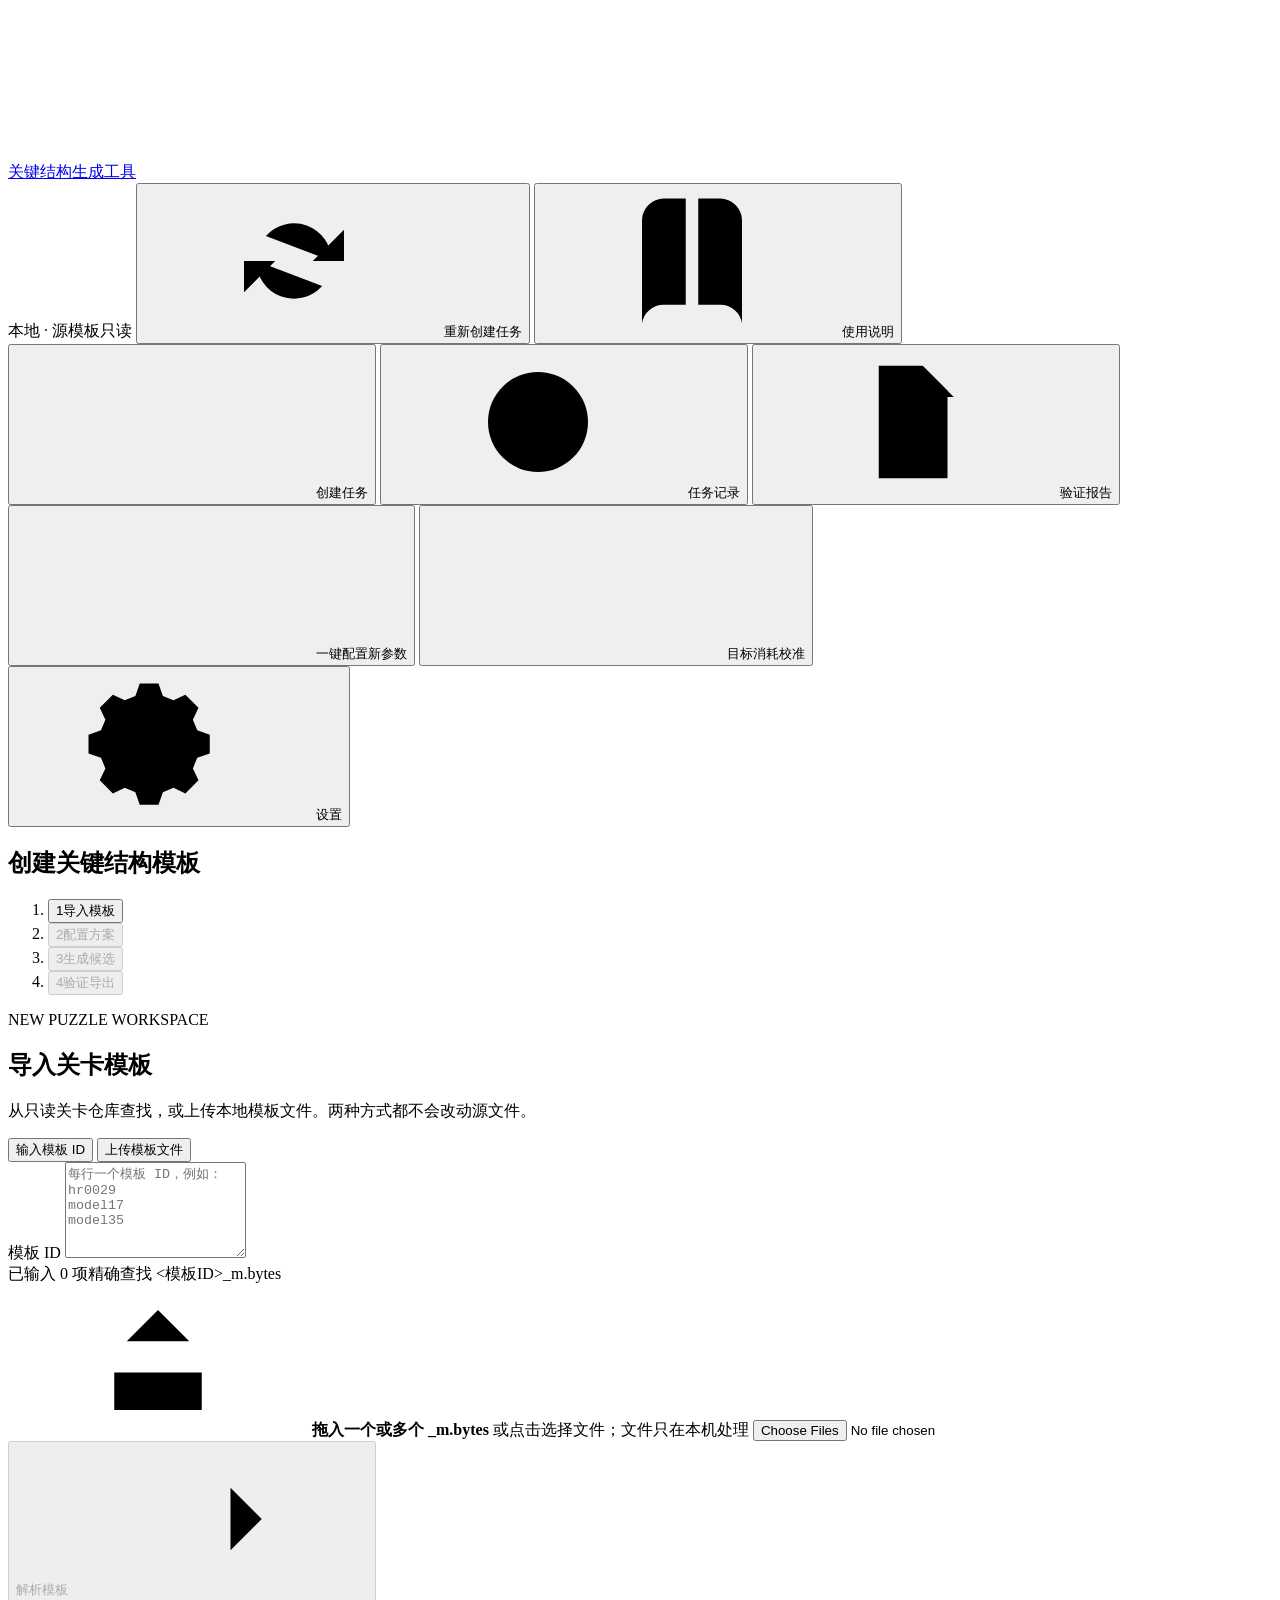
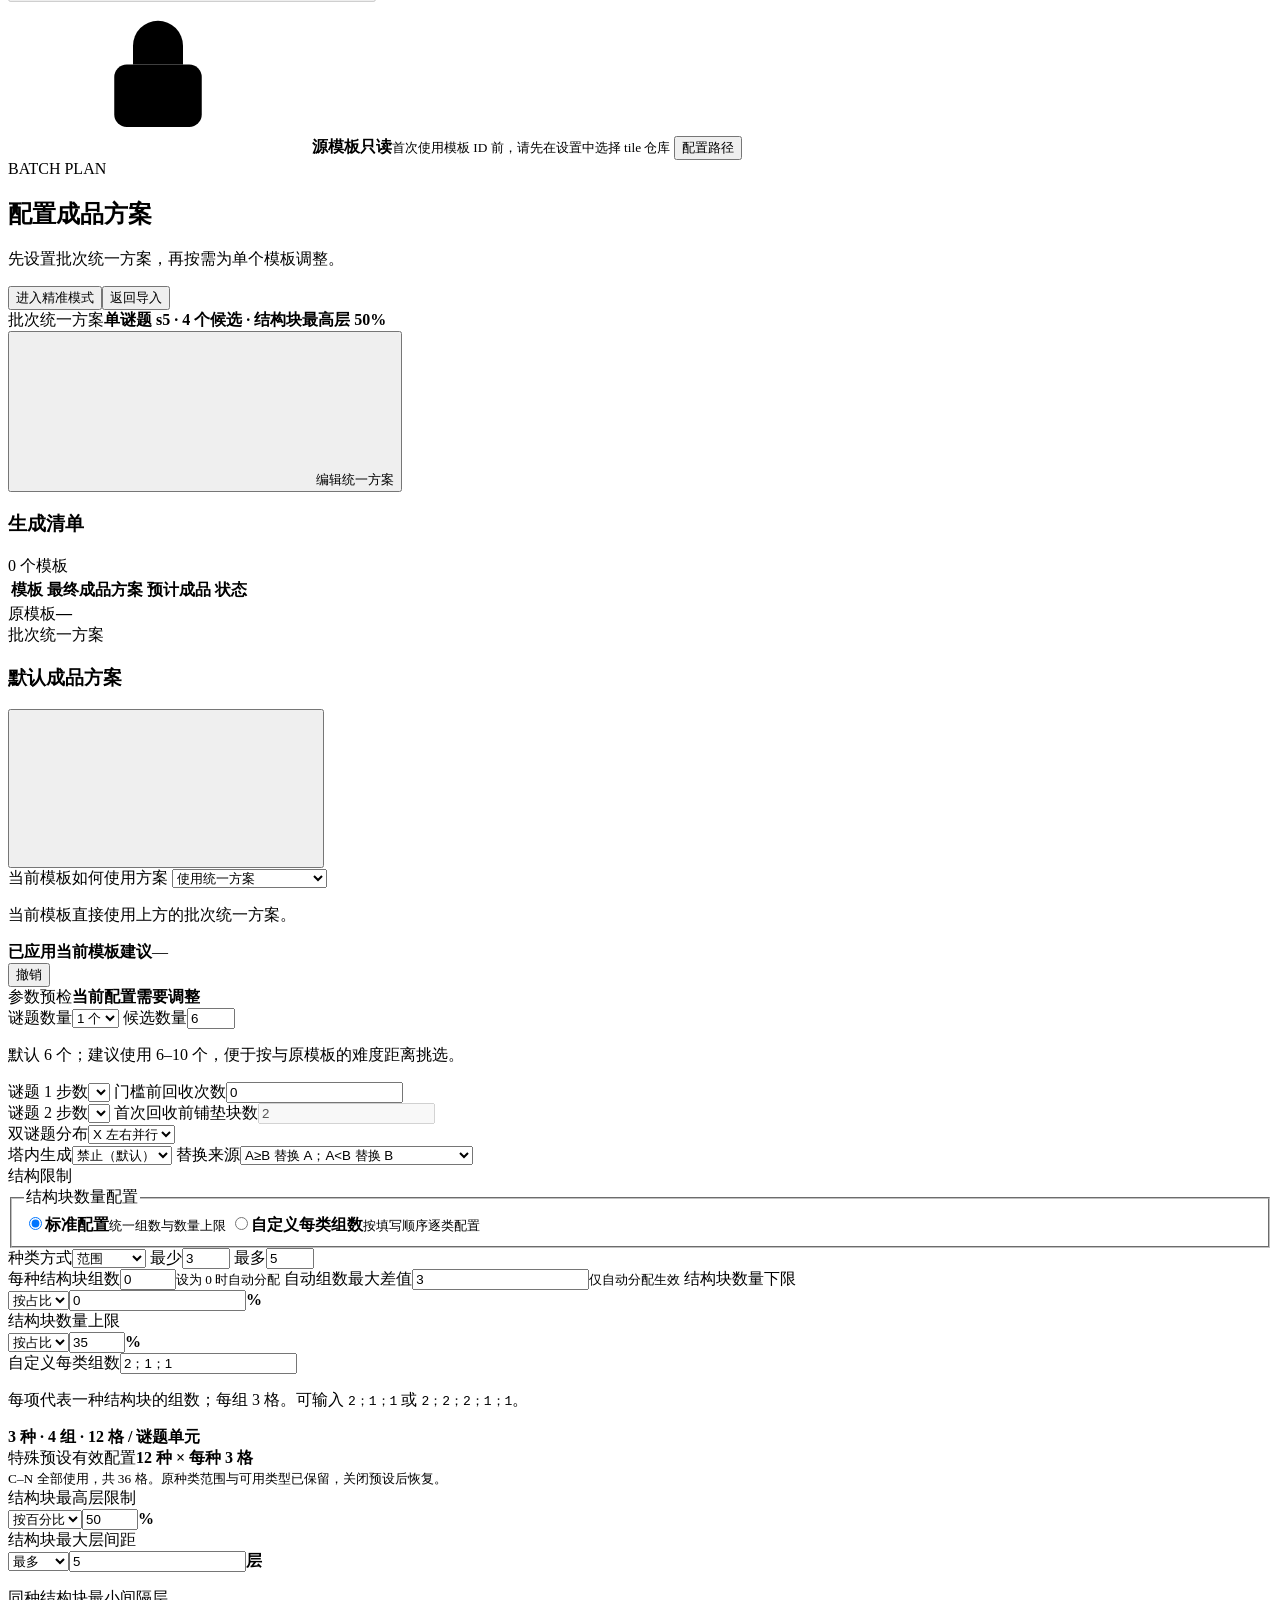
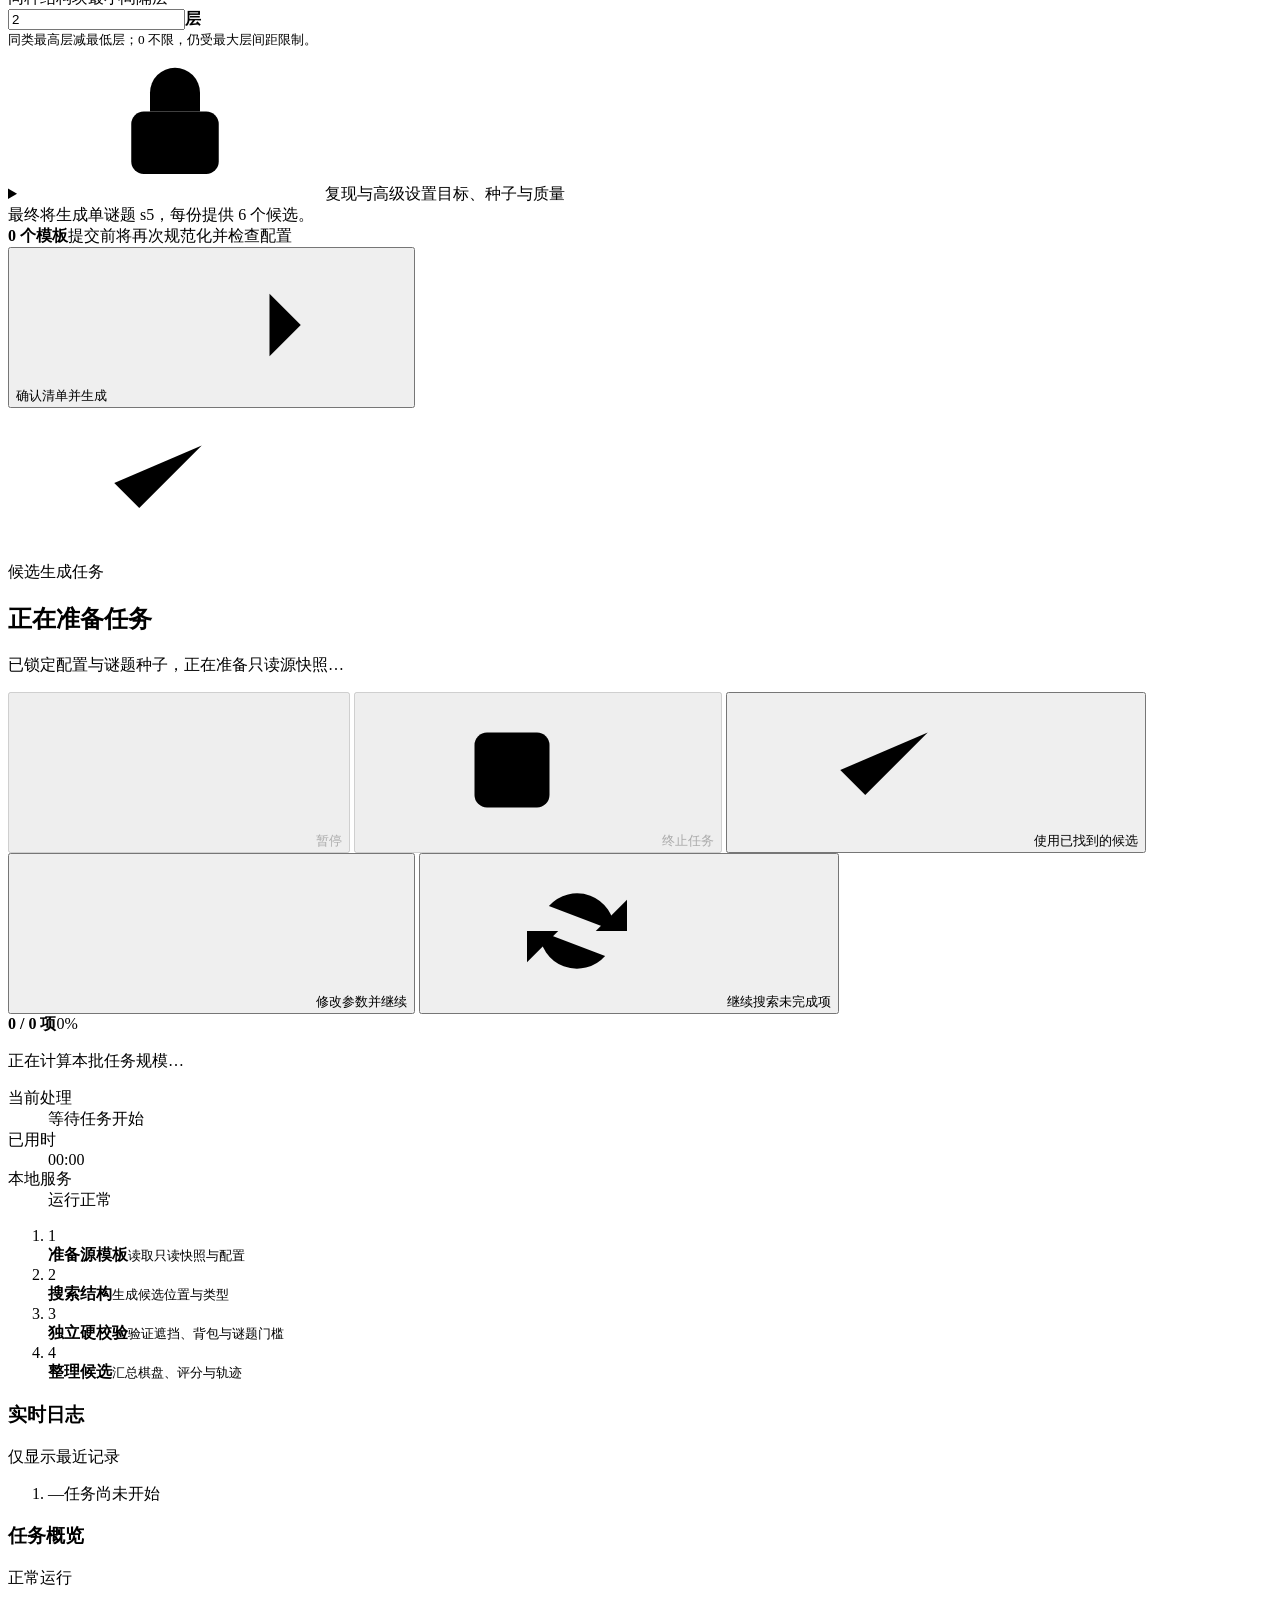
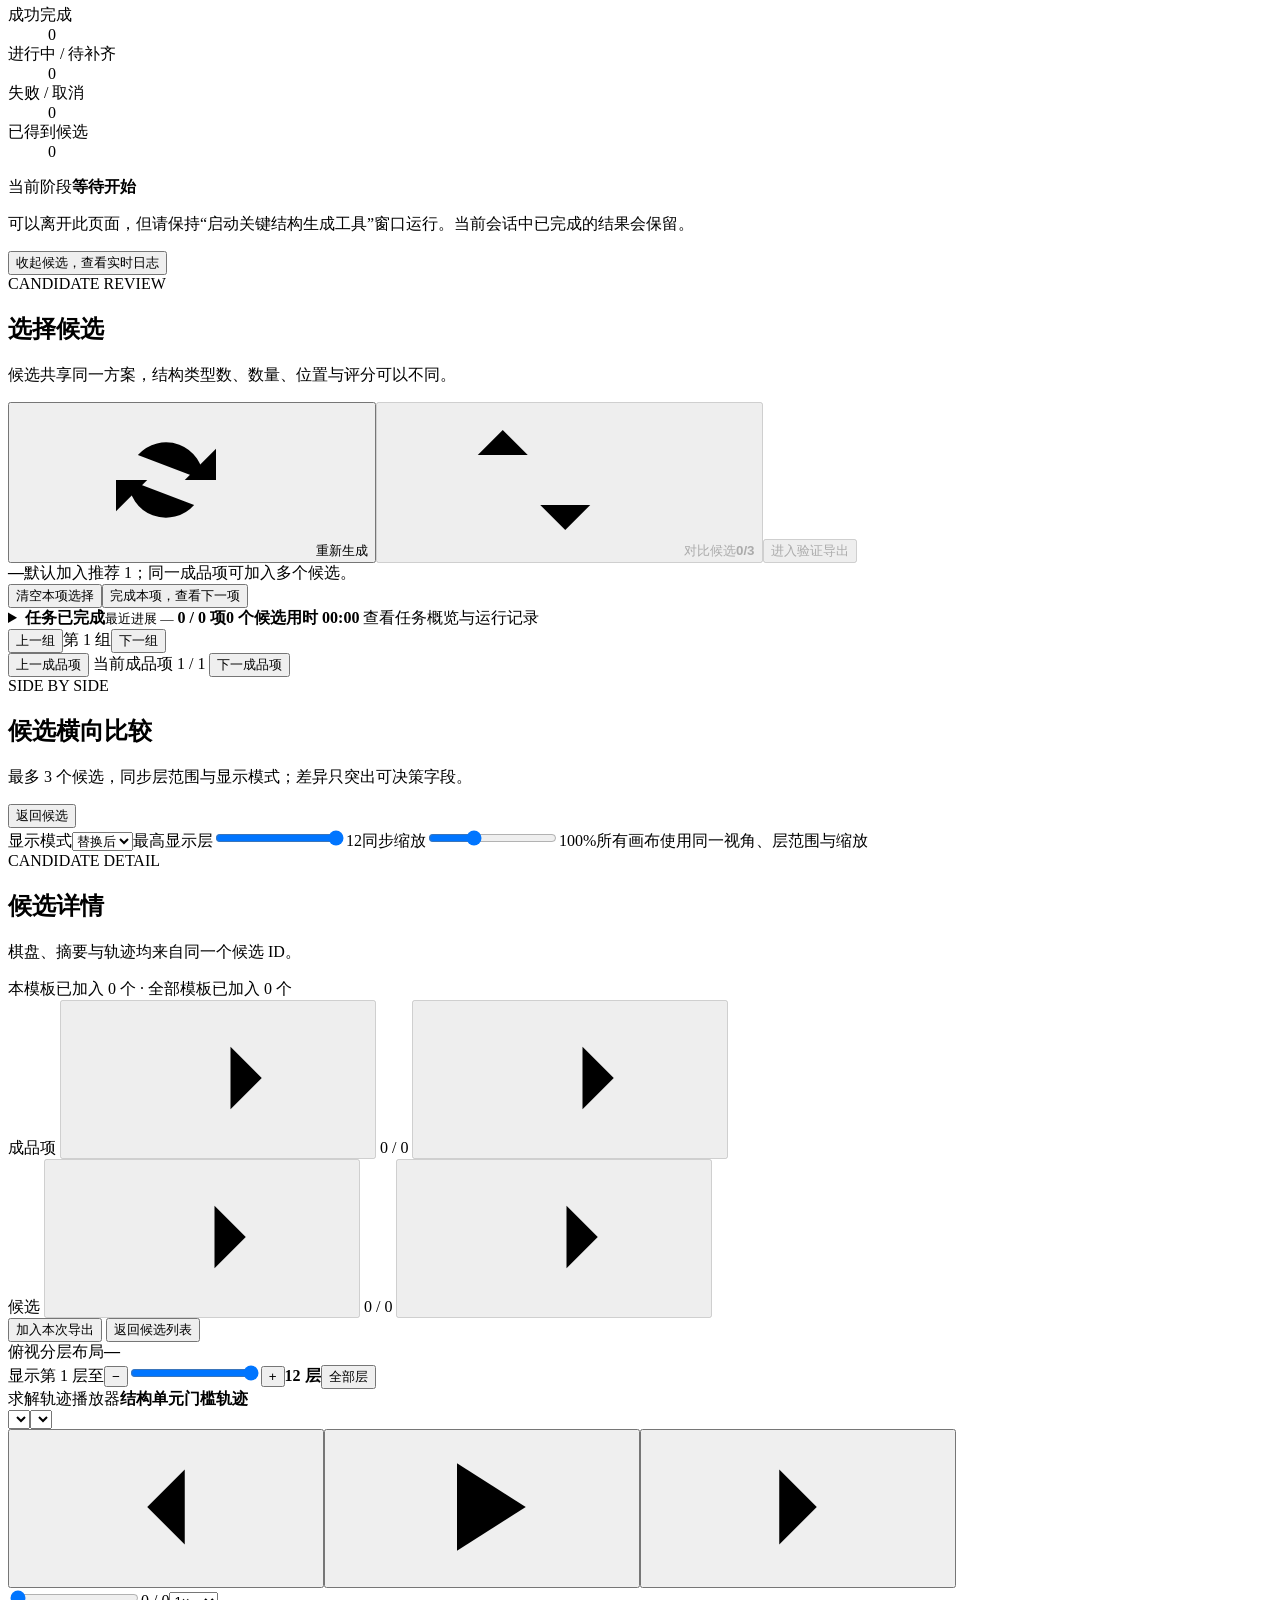
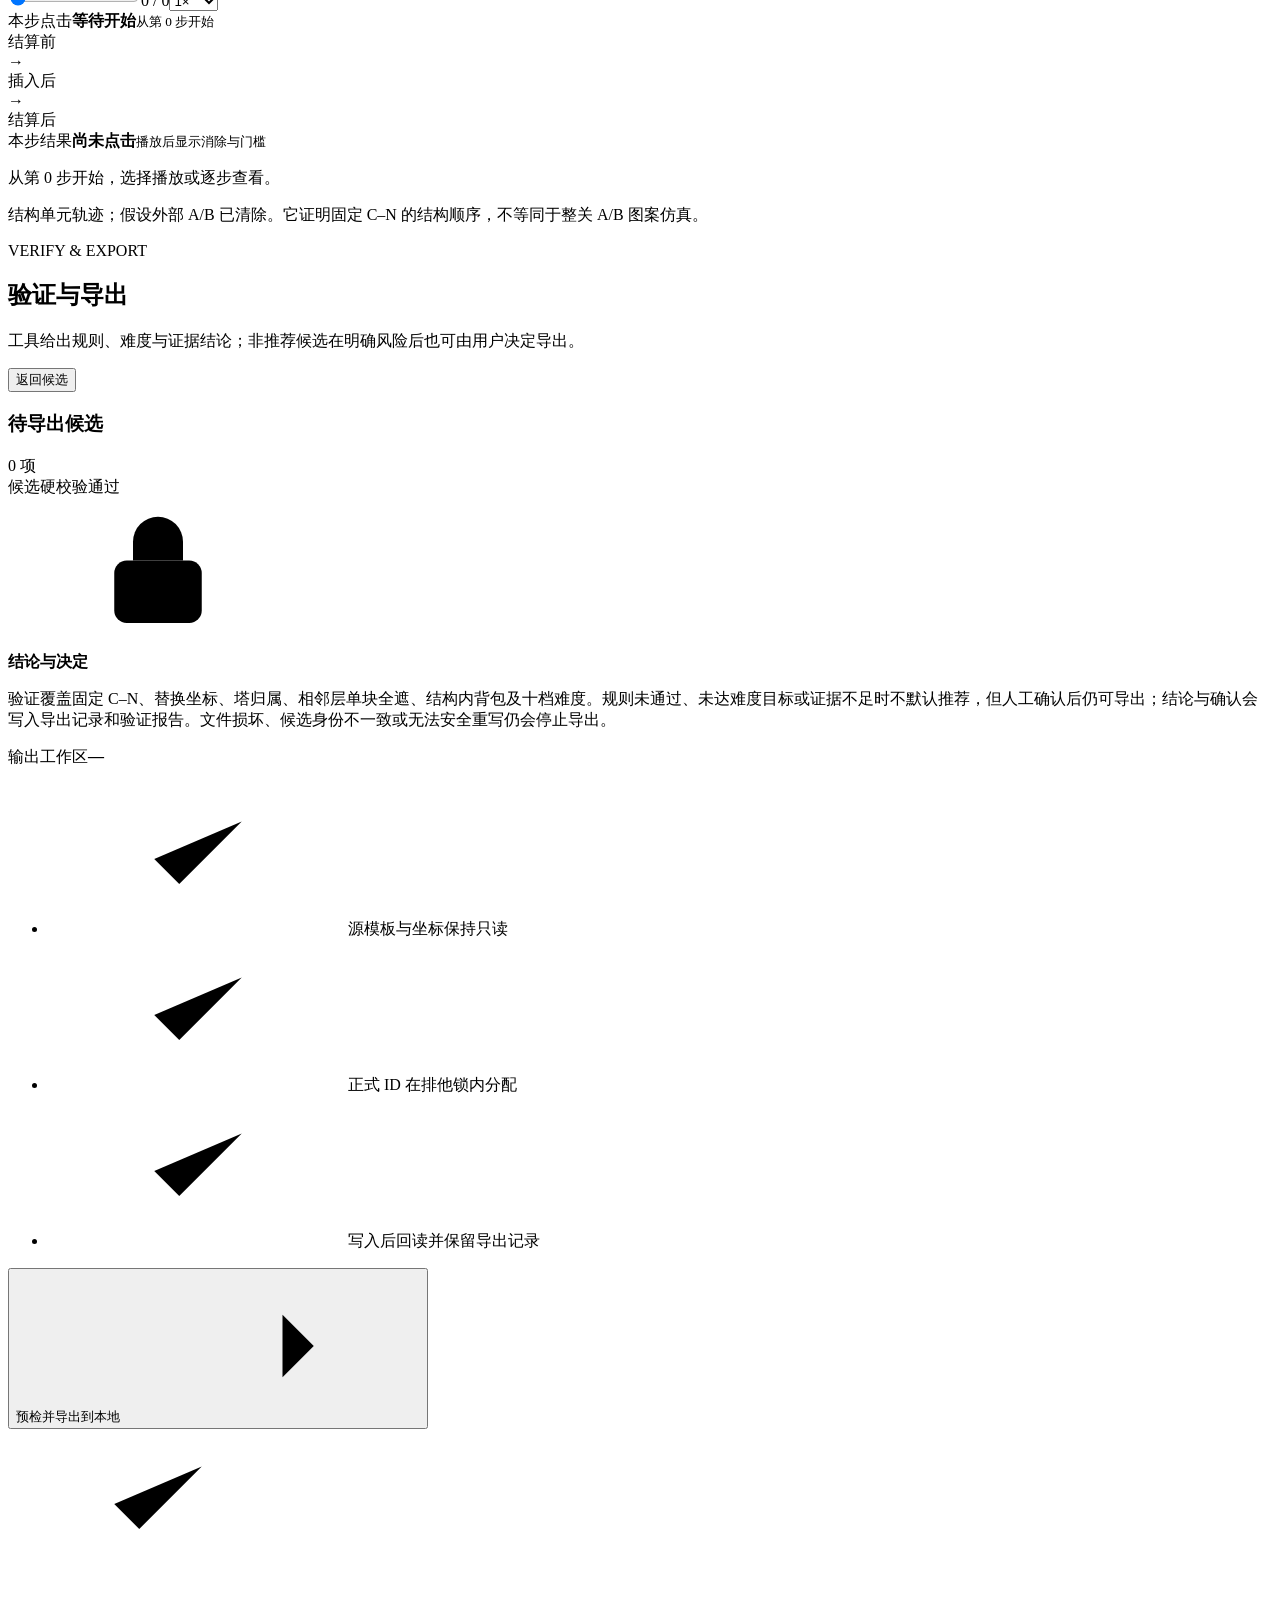
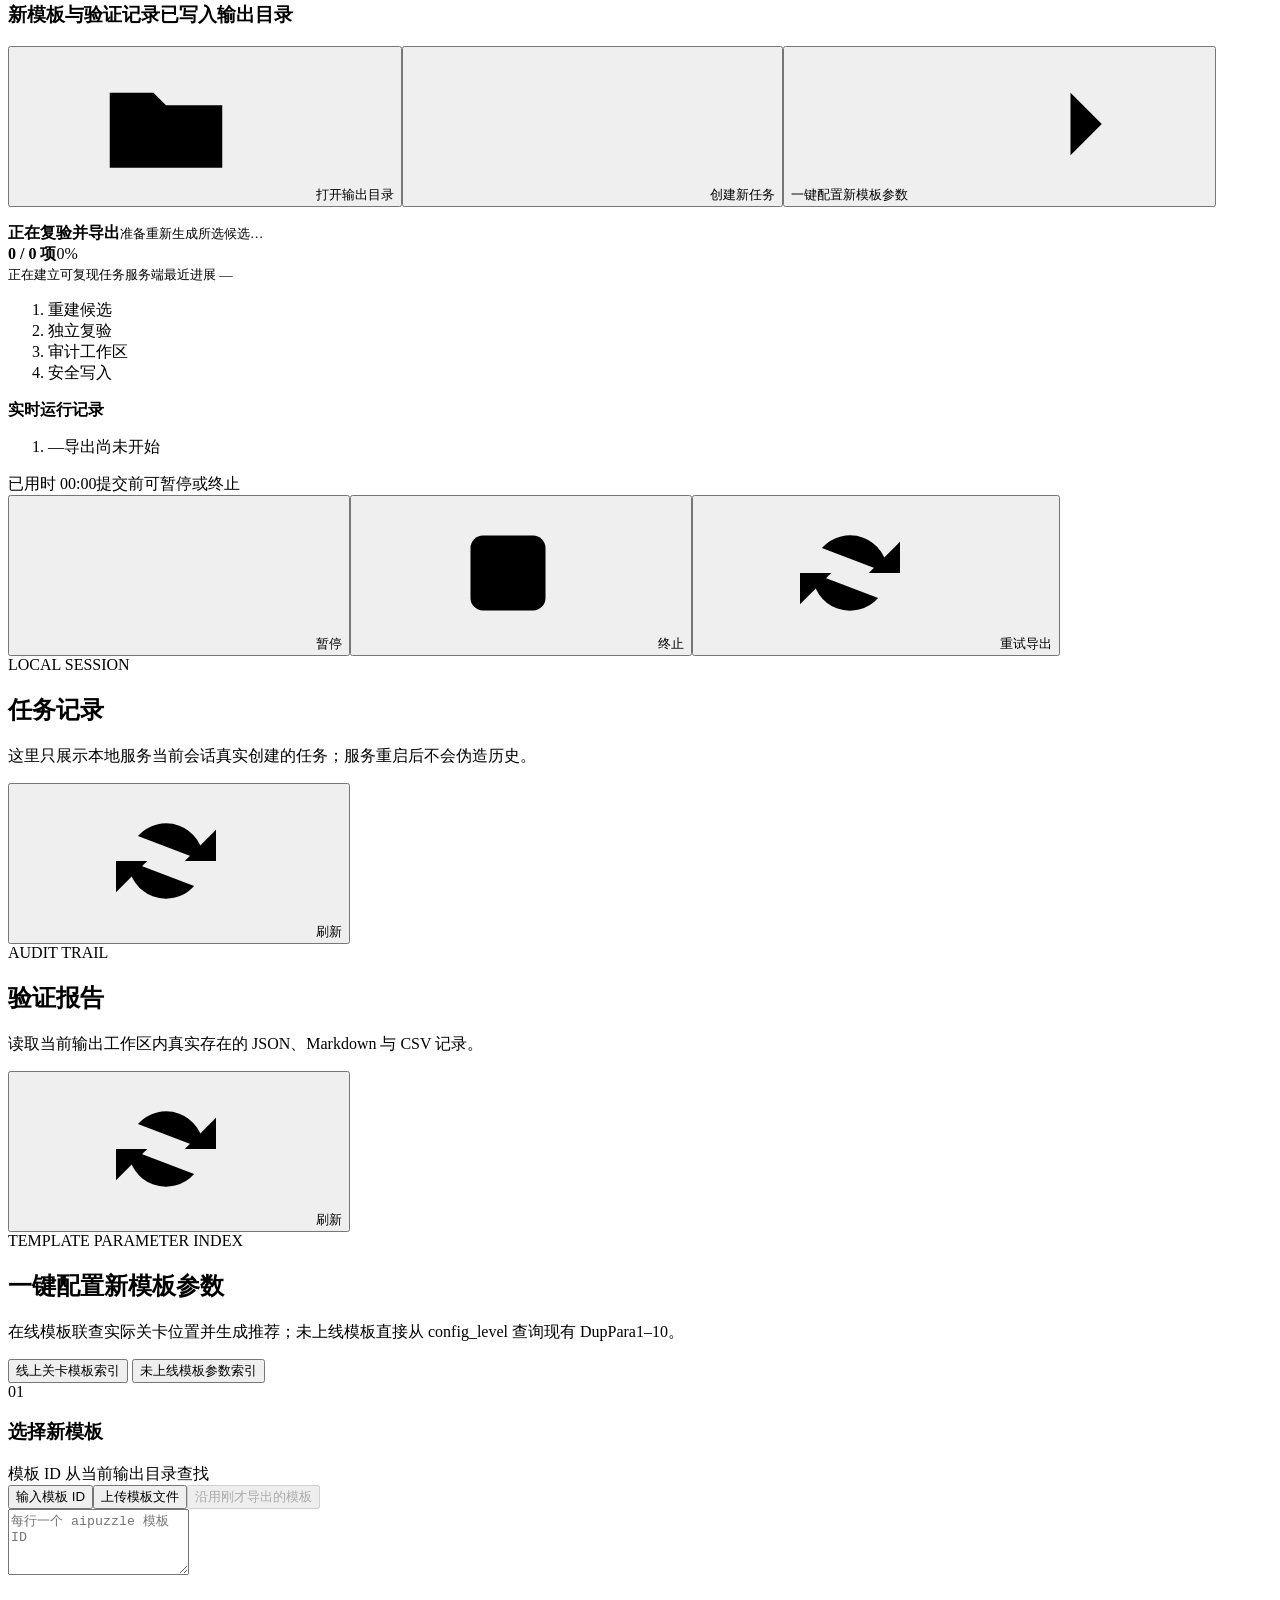
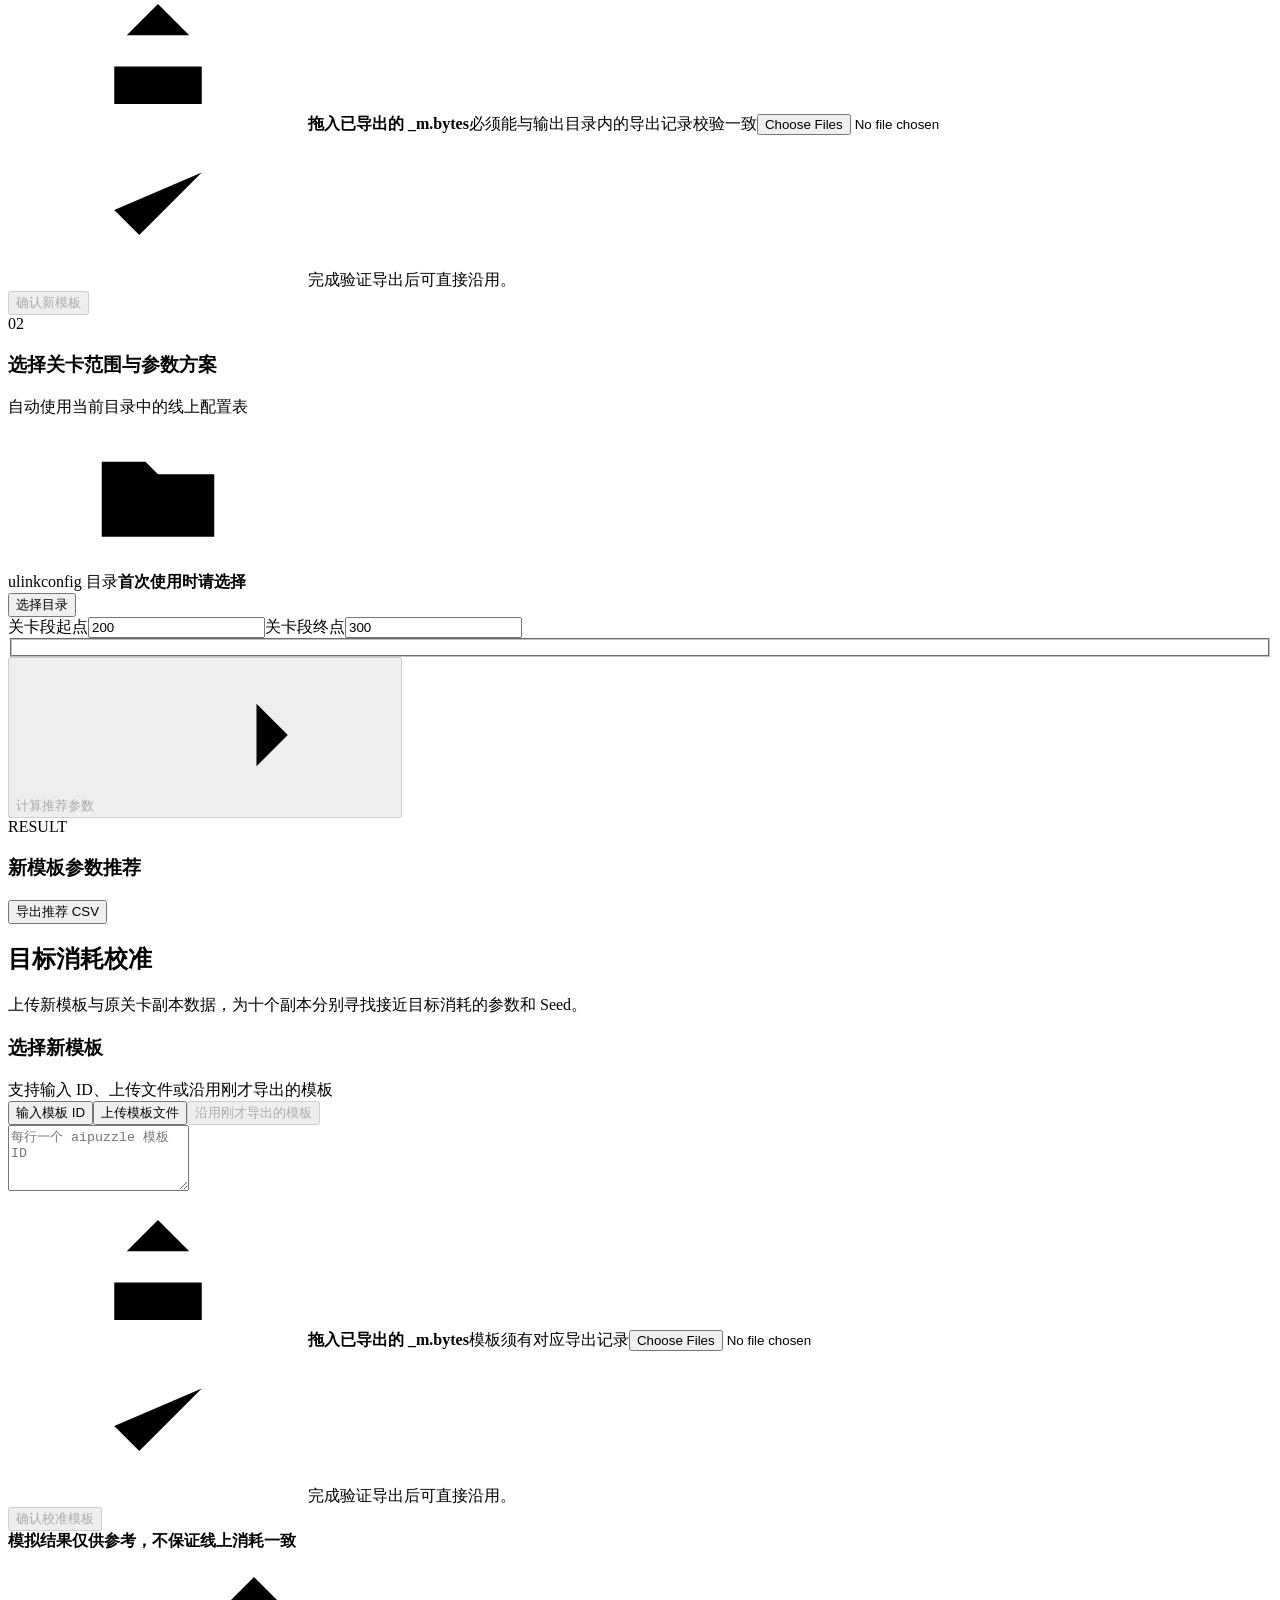
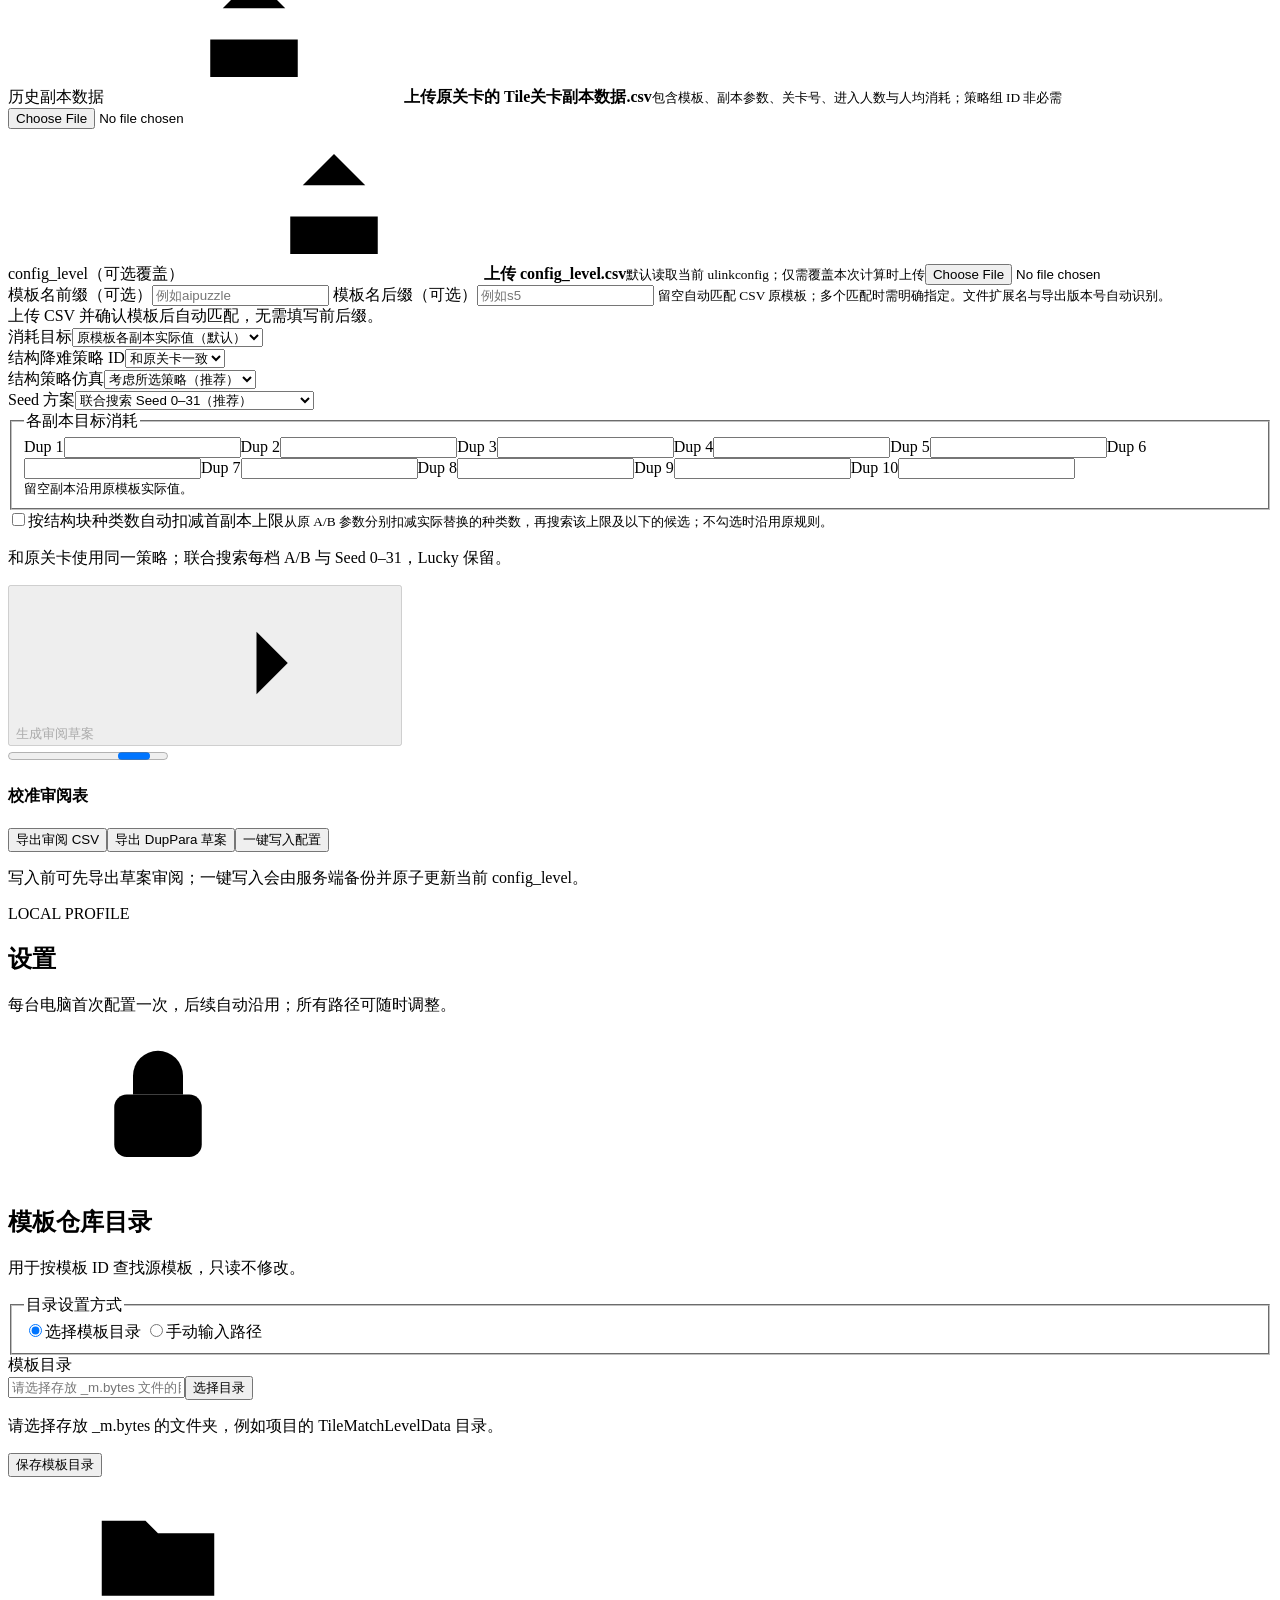
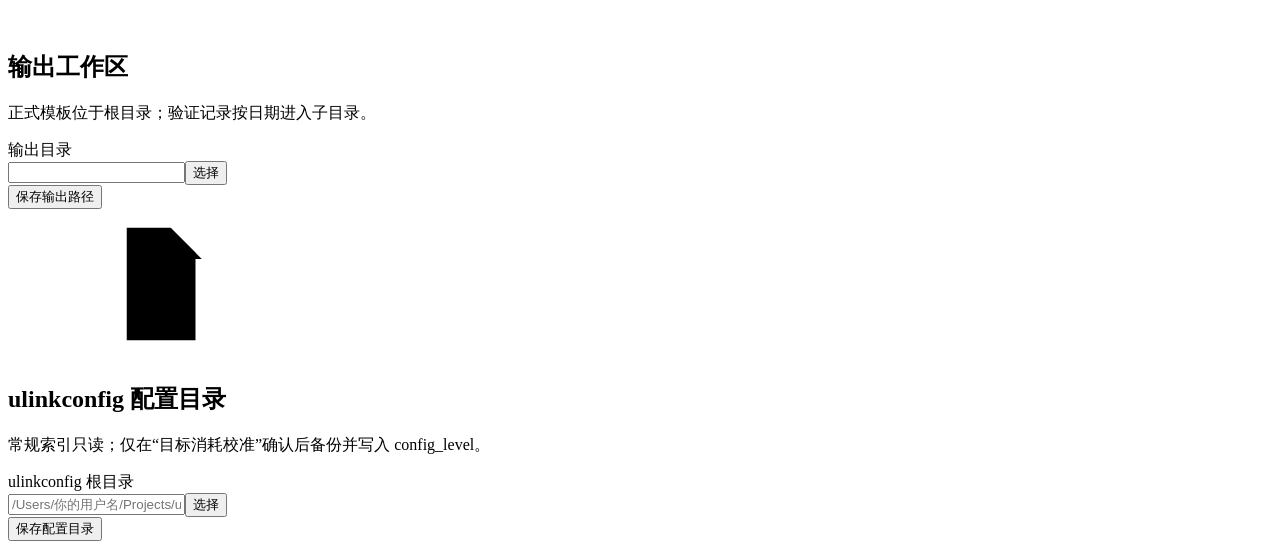
==== commit 82b61d61: "Add first-run local path setup for Mac tools" ====
--- a/关键结构生成工具/frontend/index.html
+++ b/关键结构生成工具/frontend/index.html
@@ -729,5 +729,18 @@
         </div>
       </div>
     </dialog>
-  </body>
+    <dialog id="local-path-setup" class="local-path-setup" aria-labelledby="local-path-title">
+    <h2 id="local-path-title">确认本机路径</h2>
+    <p>已查找本机常见项目目录。请确认源模板目录，也可以稍后配置并直接上传模板。使用参数功能时再配置 ulinkconfig。</p>
+    <div class="local-path-fields">
+      <label for="setup-template">源模板目录</label><div class="local-path-row"><input id="setup-template" type="text" spellcheck="false" autocomplete="off" placeholder="未找到，请选择目录"><button type="button" class="secondary-button" data-pick-path="setup-template">选择目录</button></div>
+      <label for="setup-config">ulinkconfig 配置仓库（可选）</label><div class="local-path-row"><input id="setup-config" type="text" spellcheck="false" autocomplete="off" placeholder="未找到，请选择目录"><button type="button" class="secondary-button" data-pick-path="setup-config">选择目录</button></div>
+    </div>
+    <p id="local-path-feedback" role="status" hidden></p>
+    <div class="local-path-actions">
+      <button type="button" class="secondary-button" id="local-path-skip">稍后配置</button>
+      <button type="button" class="primary-button" id="local-path-confirm">确认使用</button>
+    </div>
+  </dialog>
+</body>
 </html>
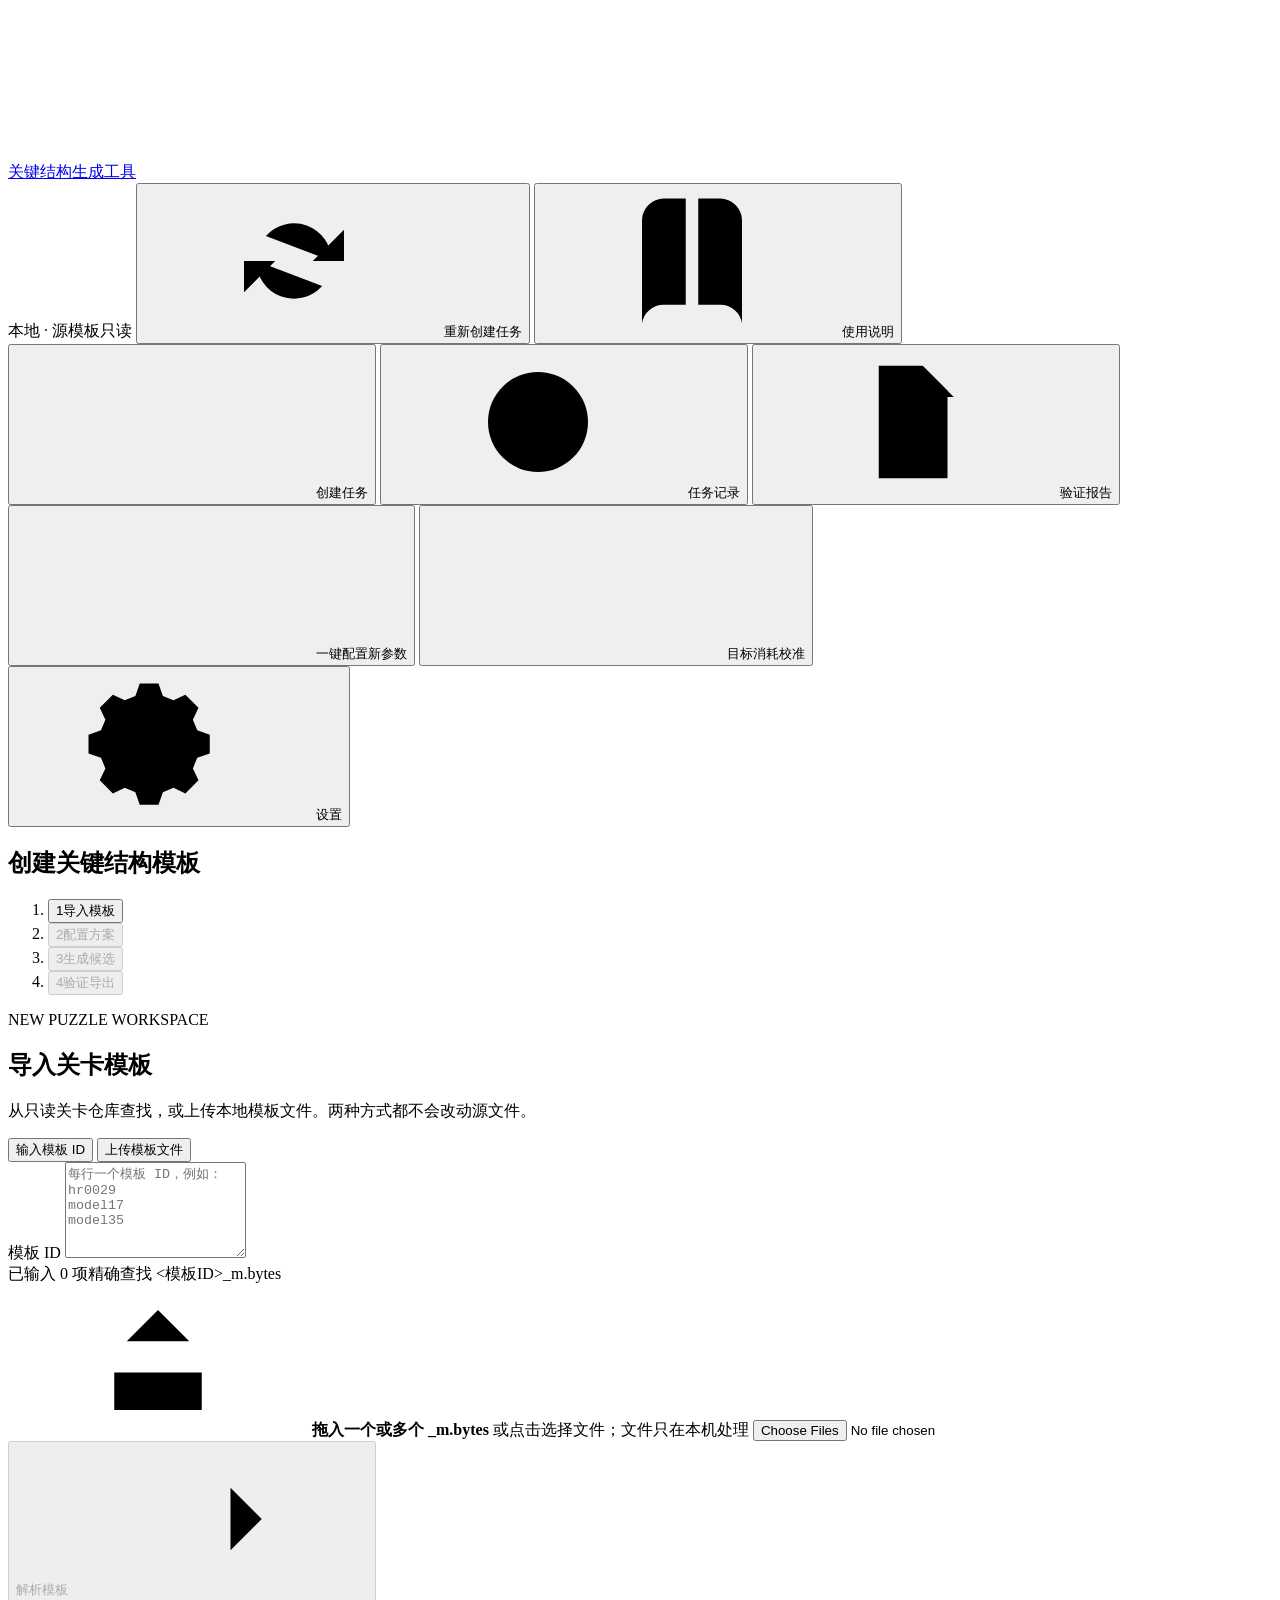
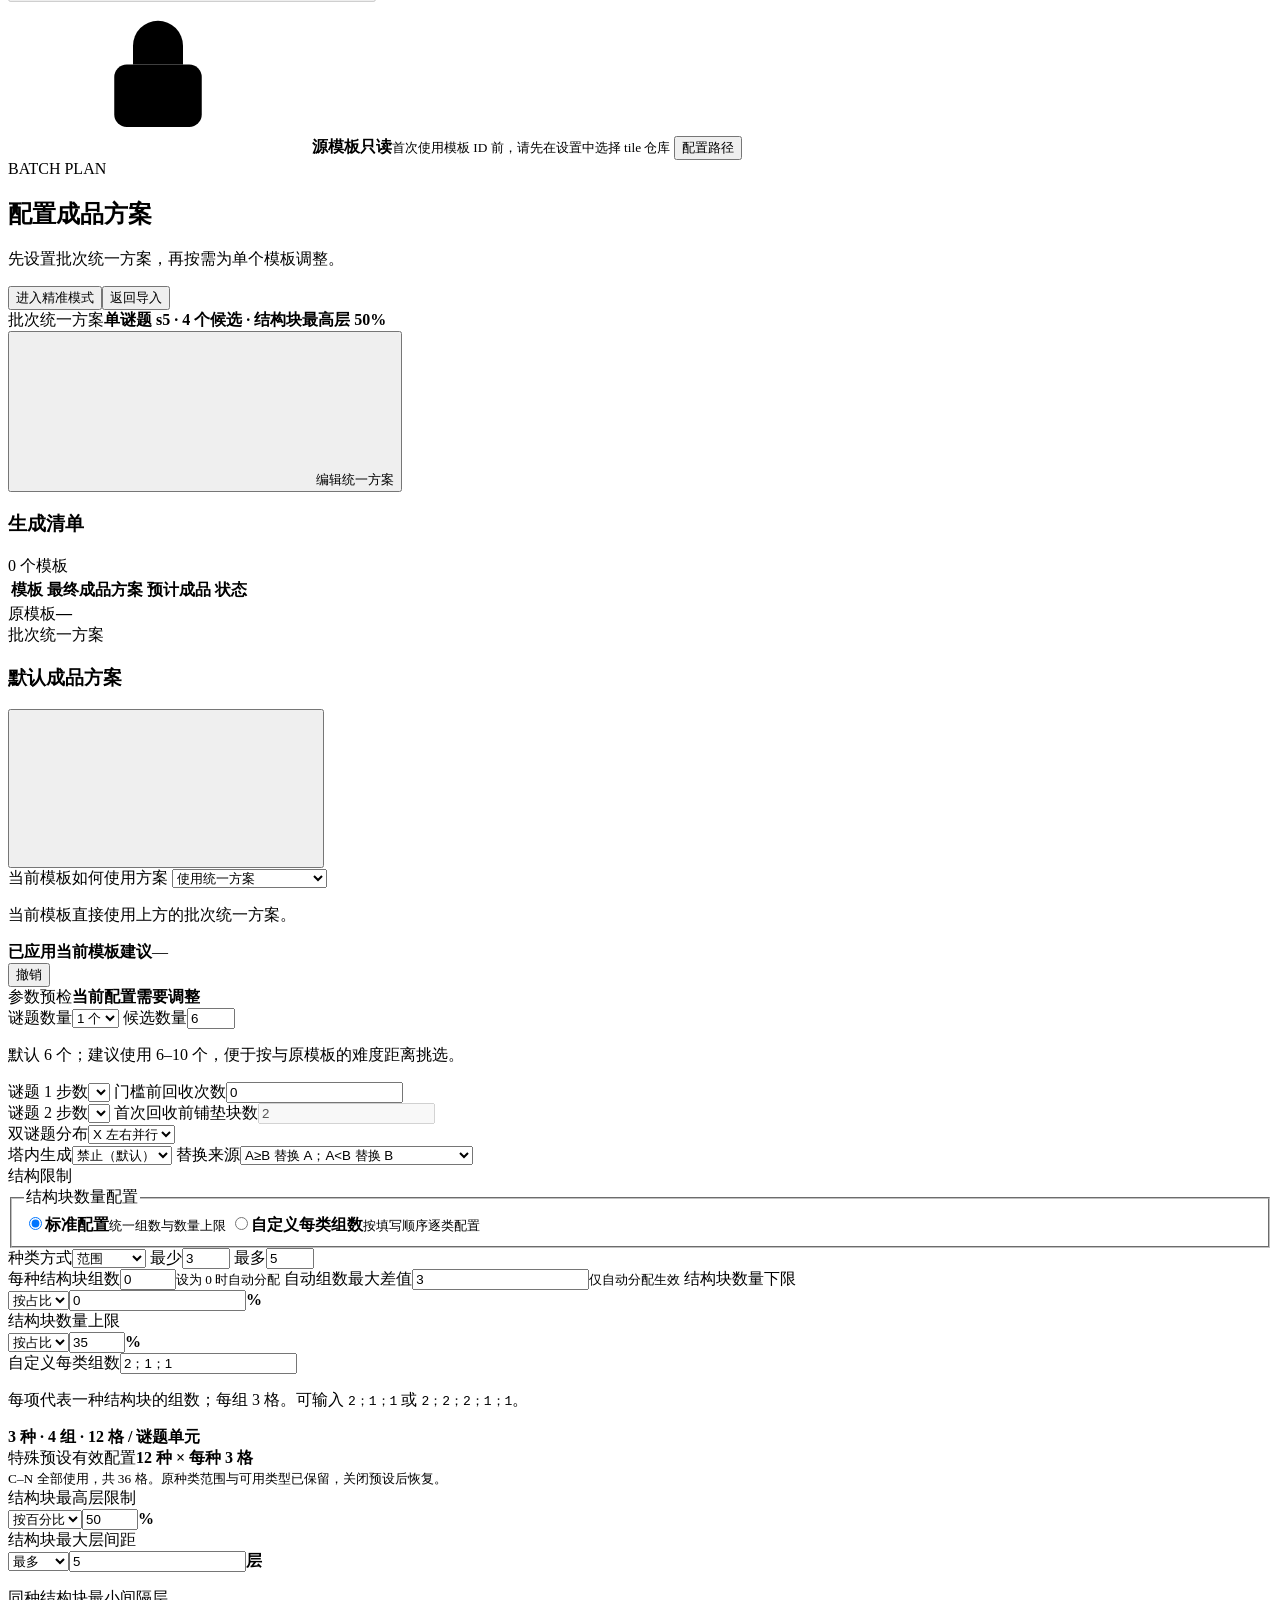
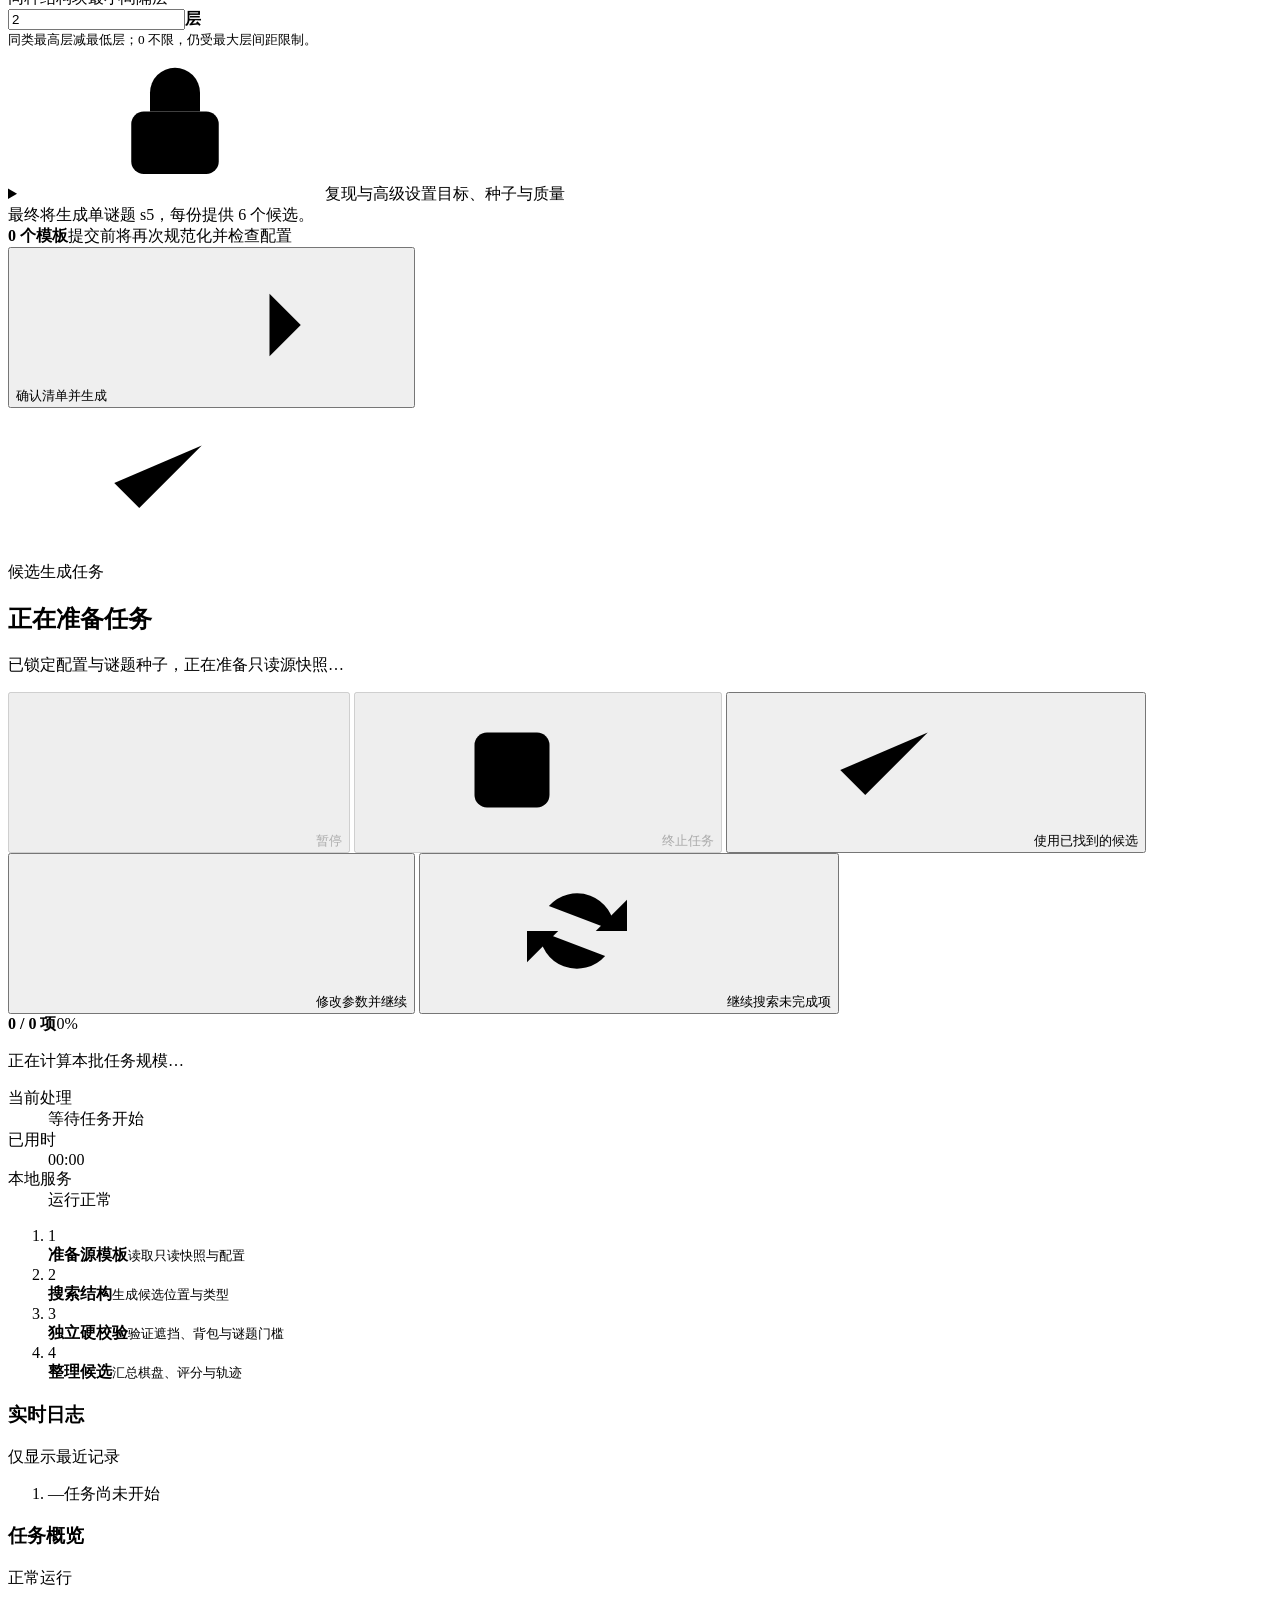
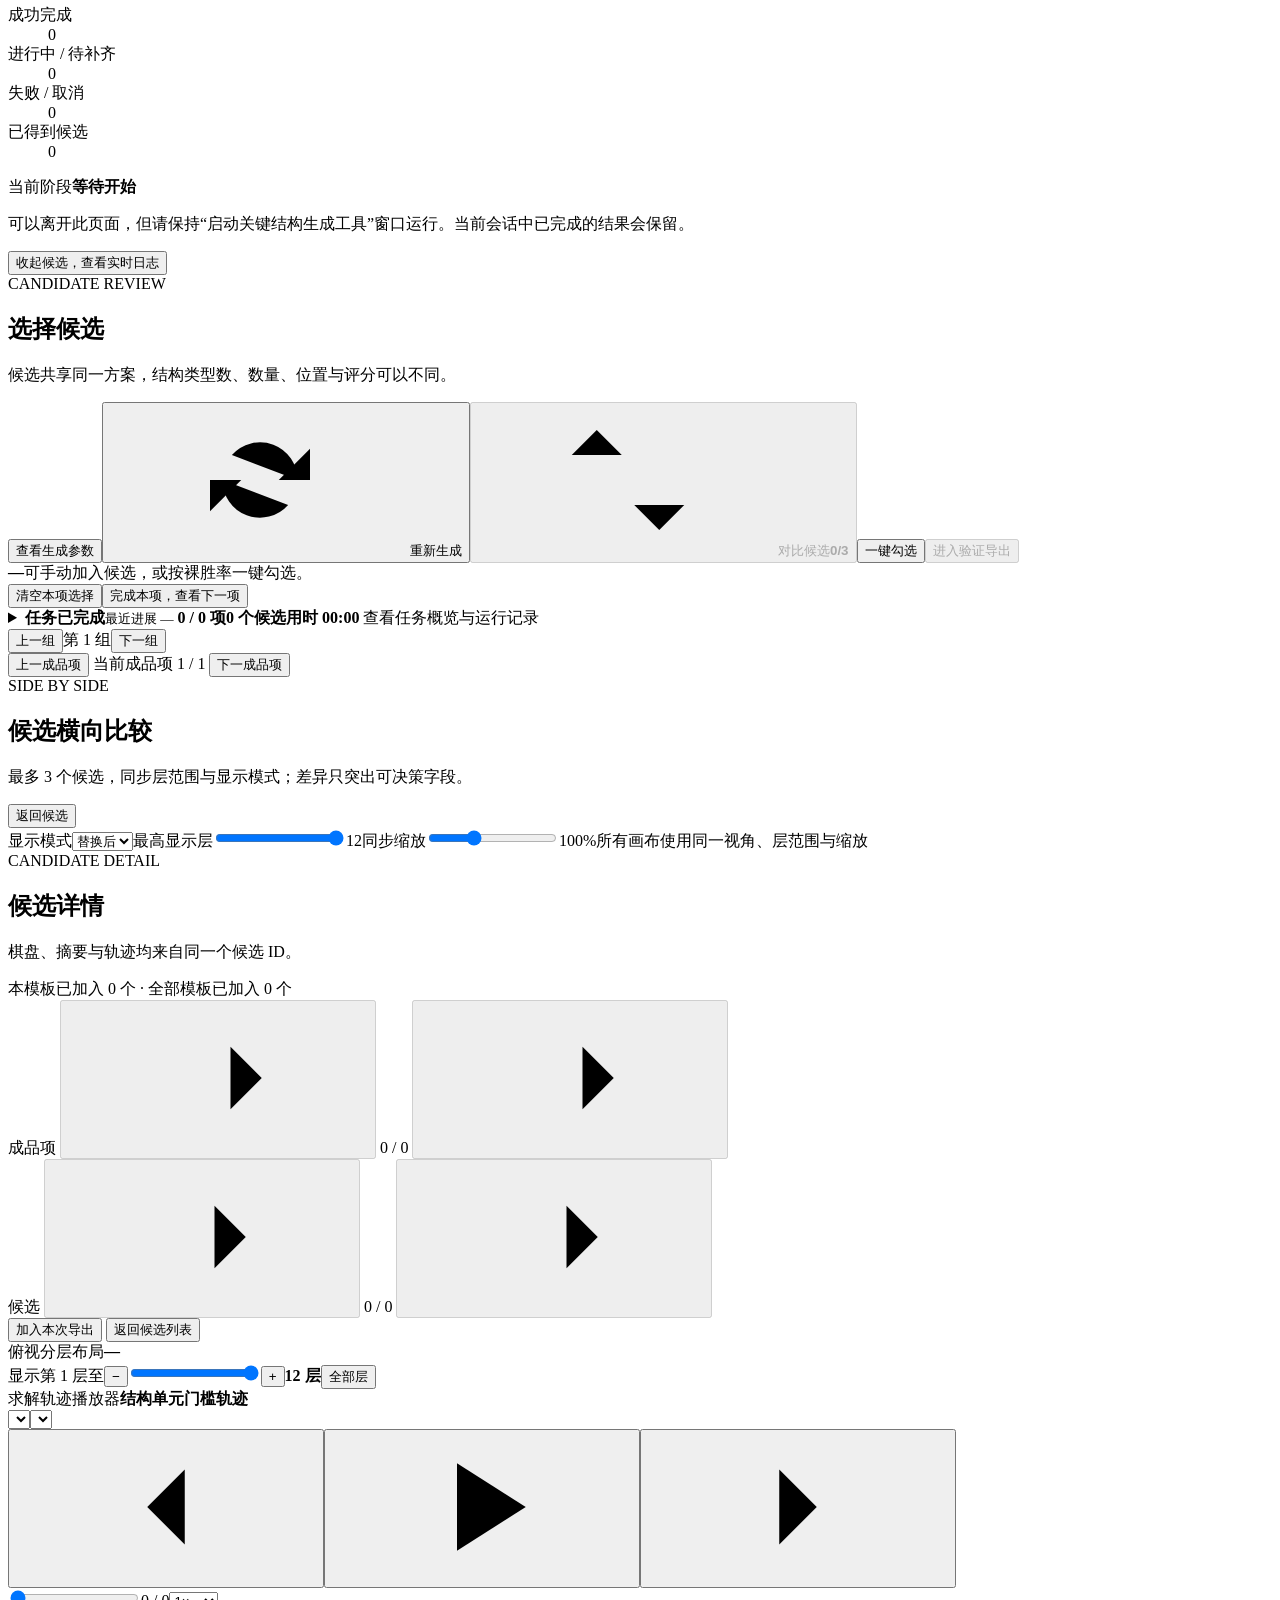
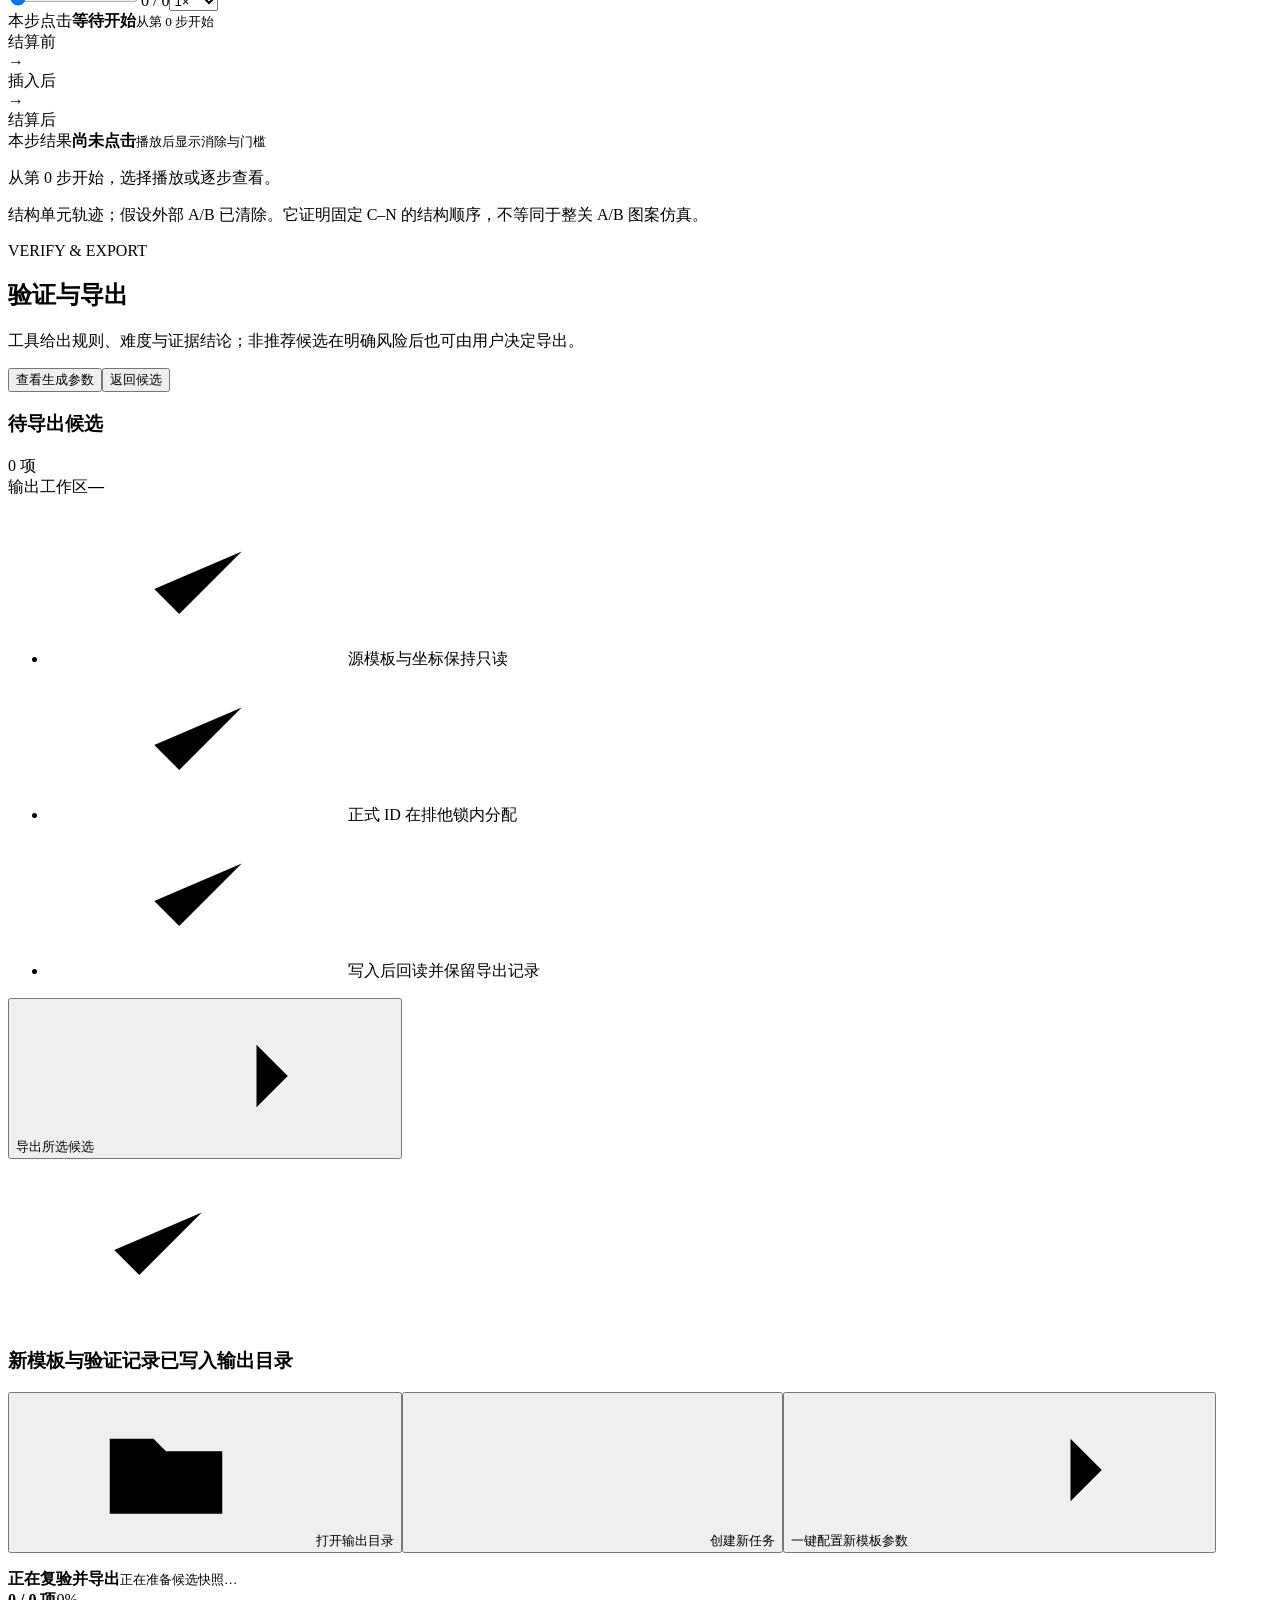
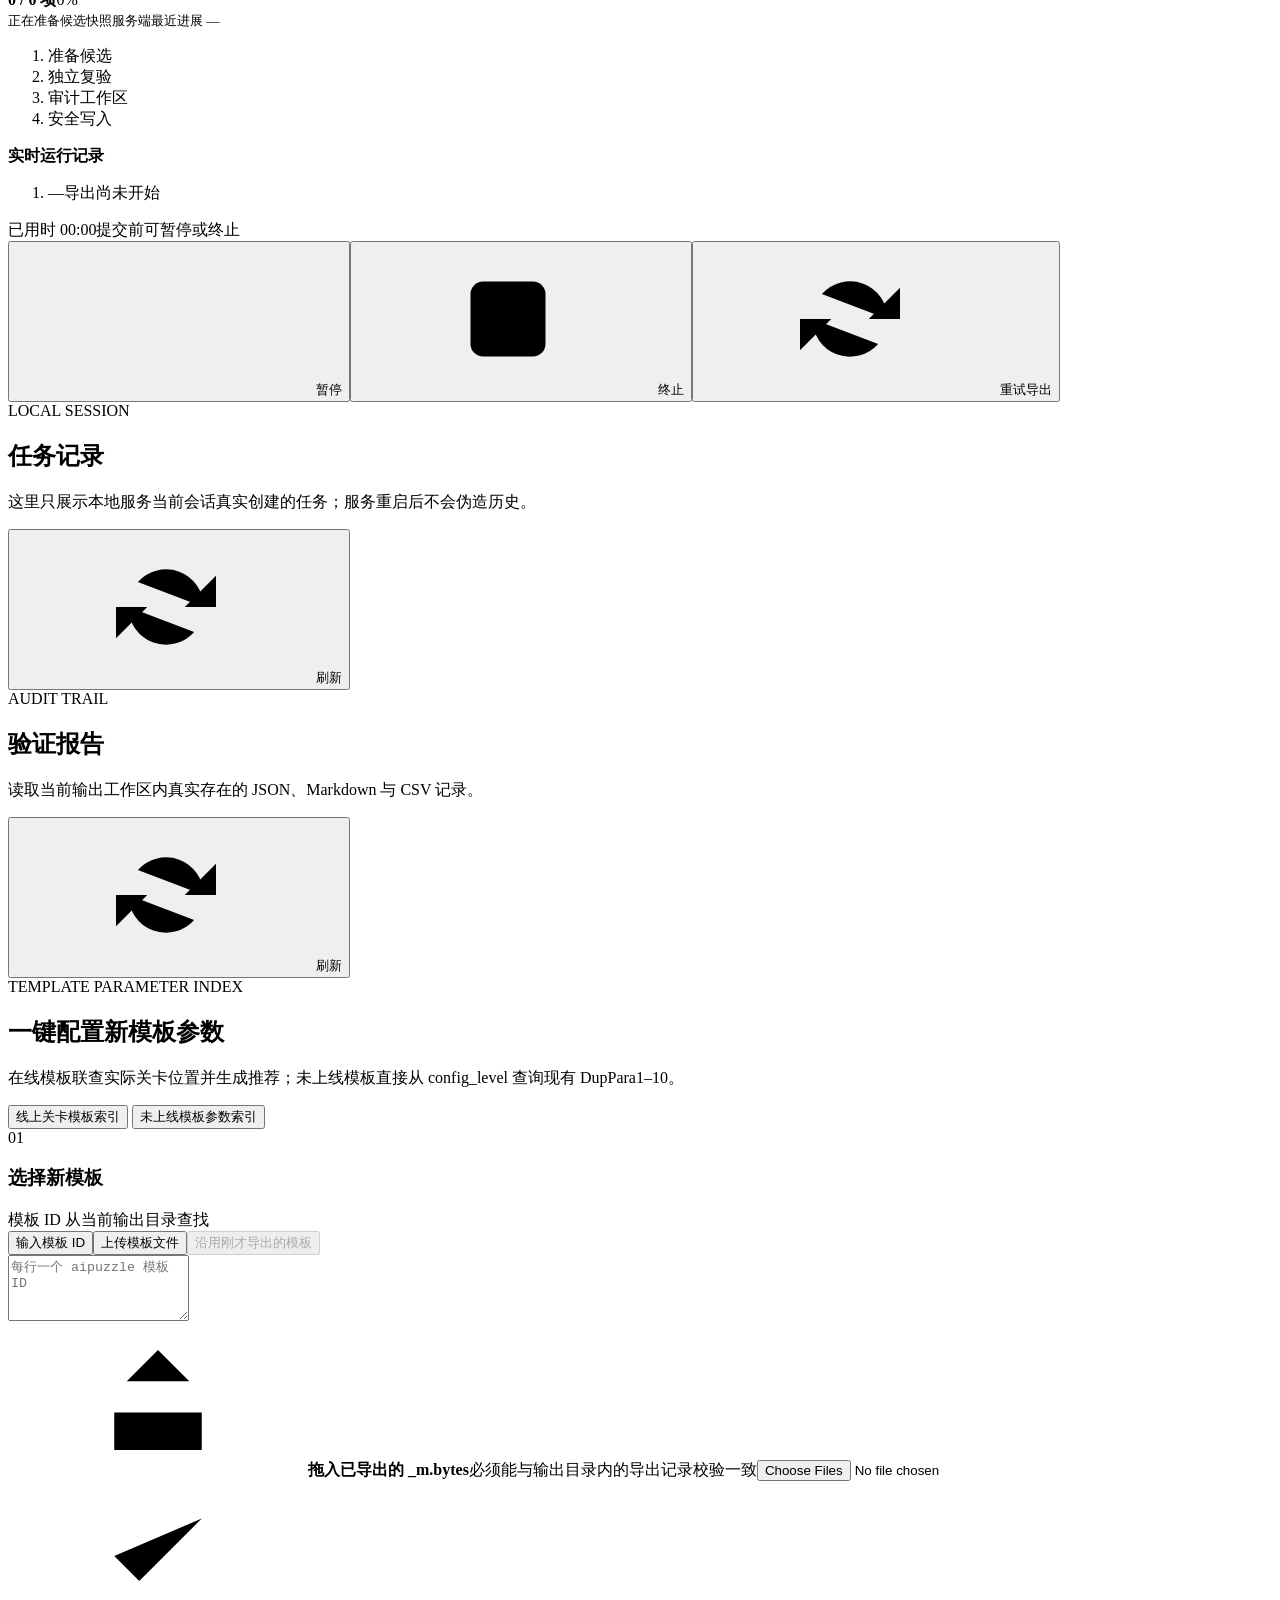
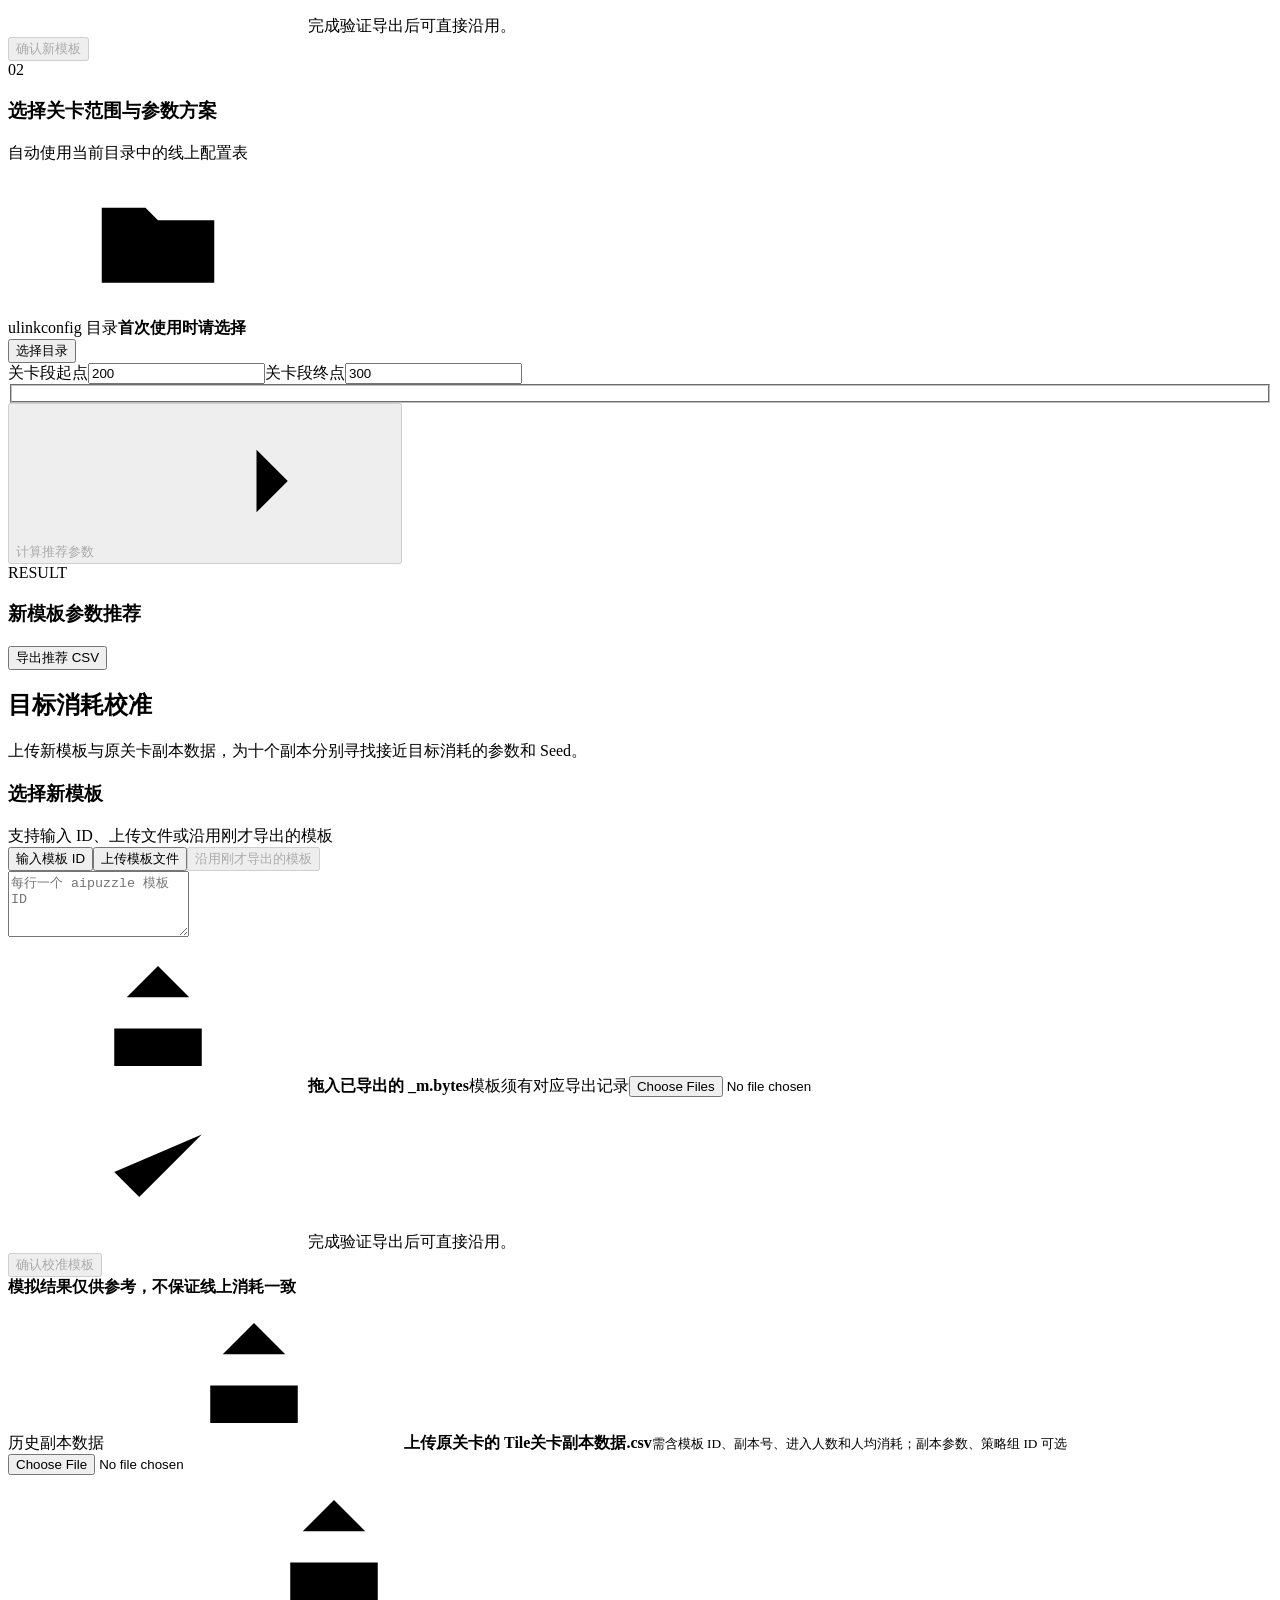
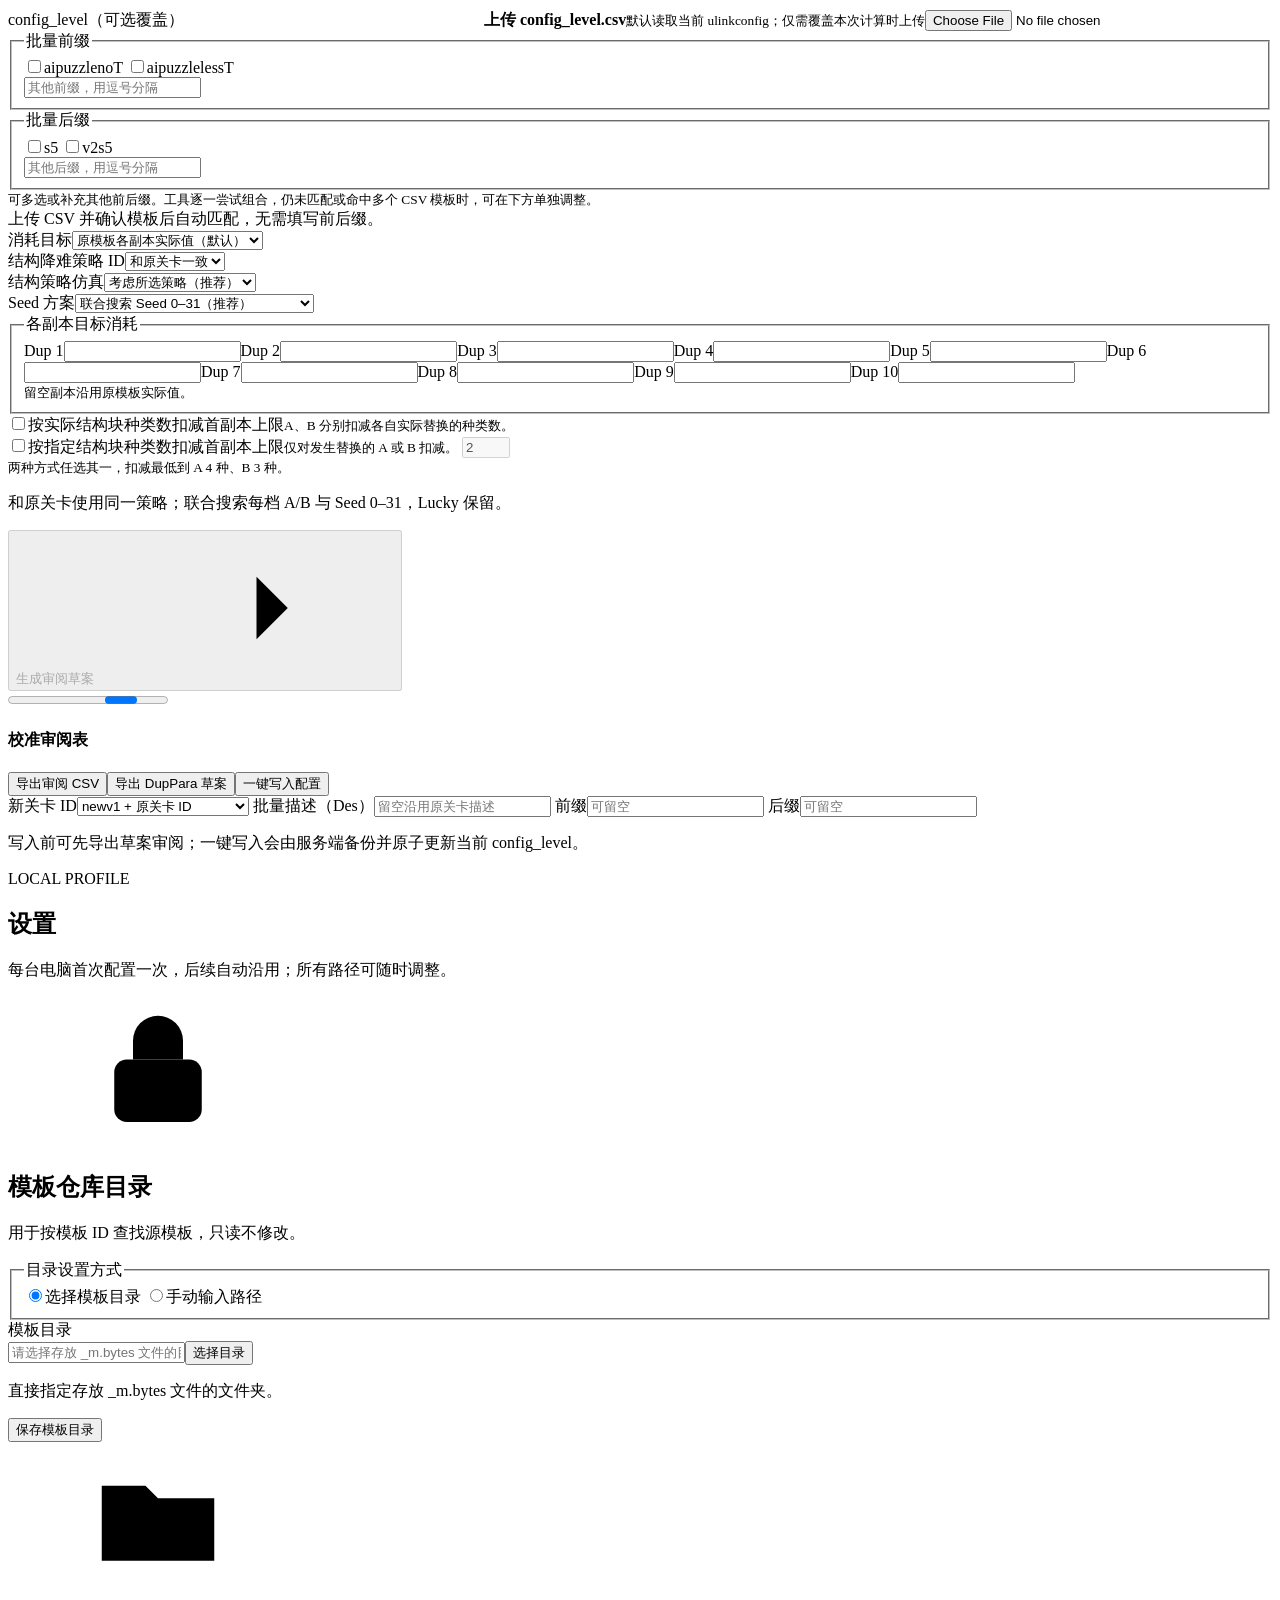
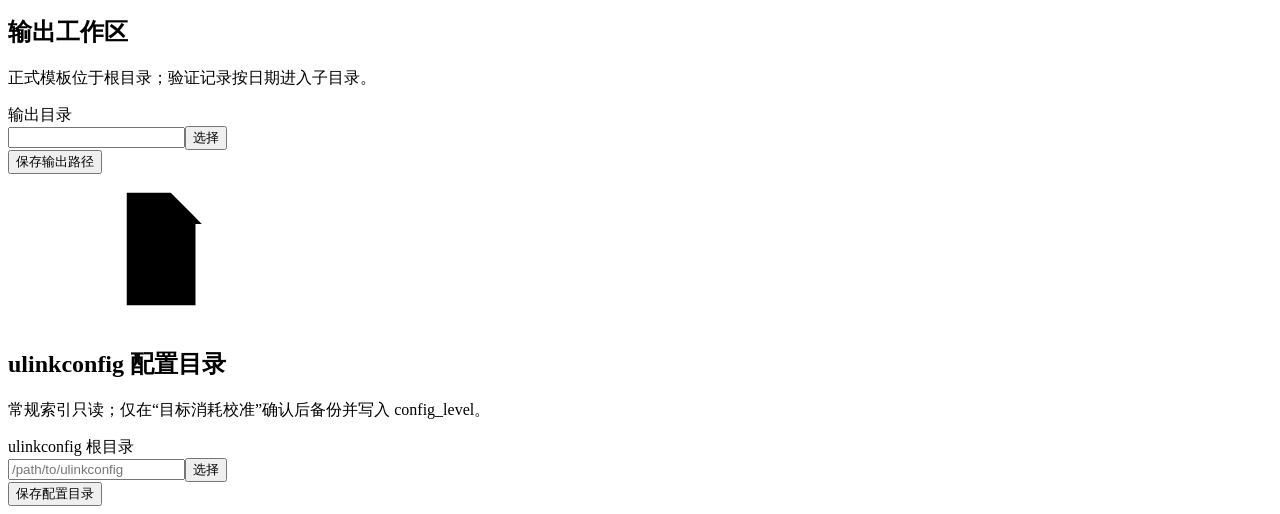
==== commit 6ed39b5e: "Add portable level editor and simulation tools; update structure generation" ====
--- a/关键结构生成工具/frontend/index.html
+++ b/关键结构生成工具/frontend/index.html
@@ -313,9 +313,9 @@
               <button type="button" class="secondary-button" id="collapse-candidates">收起候选，查看实时日志</button>
               <header class="page-heading compact-heading candidate-heading">
                 <div><span class="eyebrow">CANDIDATE REVIEW</span><h2>选择候选</h2><p id="candidate-scope-copy">候选共享同一方案，结构类型数、数量、位置与评分可以不同。</p></div>
-                <div class="heading-actions"><button class="secondary-button" id="regenerate" type="button"><svg><use href="#i-refresh" /></svg>重新生成</button><button class="secondary-button" id="open-compare" type="button" disabled><svg><use href="#i-compare" /></svg><span>对比候选</span><b id="compare-count">0/3</b></button><button class="primary-button" id="review-selections" type="button" disabled>进入验证导出</button></div>
+                <div class="heading-actions"><button class="secondary-button" type="button" data-open-batch-parameters aria-haspopup="dialog">查看生成参数</button><button class="secondary-button" id="regenerate" type="button"><svg><use href="#i-refresh" /></svg>重新生成</button><button class="secondary-button" id="open-compare" type="button" disabled><svg><use href="#i-compare" /></svg><span>对比候选</span><b id="compare-count">0/3</b></button><button class="secondary-button" id="open-bulk-selection" type="button" aria-haspopup="dialog">一键勾选</button><button class="primary-button" id="review-selections" type="button" disabled>进入验证导出</button></div>
               </header>
-              <div class="candidate-selection-strip"><div><strong id="active-work-label" tabindex="-1">—</strong><span id="candidate-selection-copy">默认加入推荐 1；同一成品项可加入多个候选。</span></div><div class="candidate-selection-actions"><button class="text-button" id="clear-work-selection" type="button">清空本项选择</button><button class="secondary-button" id="complete-work-selection" type="button">完成本项，查看下一项</button></div></div>
+              <div class="candidate-selection-strip"><div><strong id="active-work-label" tabindex="-1">—</strong><span id="candidate-selection-copy">可手动加入候选，或按裸胜率一键勾选。</span></div><div class="candidate-selection-actions"><button class="text-button" id="clear-work-selection" type="button">清空本项选择</button><button class="secondary-button" id="complete-work-selection" type="button">完成本项，查看下一项</button></div></div>
               <div class="candidate-batch-warning is-hidden" id="candidate-batch-warning" role="status"></div>
               <details class="candidate-task-overview porcelain-card" id="candidate-task-overview">
                 <summary>
@@ -390,10 +390,10 @@
           </div>
 
           <div class="flow-page" data-flow="4">
-            <header class="page-heading compact-heading"><div><span class="eyebrow">VERIFY &amp; EXPORT</span><h2>验证与导出</h2><p>工具给出规则、难度与证据结论；非推荐候选在明确风险后也可由用户决定导出。</p></div><button class="secondary-button" id="back-to-candidates" type="button">返回候选</button></header>
+            <header class="page-heading compact-heading"><div><span class="eyebrow">VERIFY &amp; EXPORT</span><h2>验证与导出</h2><p>工具给出规则、难度与证据结论；非推荐候选在明确风险后也可由用户决定导出。</p></div><div class="heading-actions"><button class="secondary-button" type="button" data-open-batch-parameters aria-haspopup="dialog">查看生成参数</button><button class="secondary-button" id="back-to-candidates" type="button">返回候选</button></div></header>
             <div class="export-layout">
-              <section class="export-selection porcelain-card"><div class="section-title-row"><div><h3>待导出候选</h3><span id="export-selection-count">0 项</span></div><span class="status-chip success" id="export-selection-status">候选硬校验通过</span></div><div id="export-selection-list"></div><div class="scope-callout"><svg><use href="#i-lock" /></svg><div><strong>结论与决定</strong><p>验证覆盖固定 C–N、替换坐标、塔归属、相邻层单块全遮、结构内背包及十档难度。规则未通过、未达难度目标或证据不足时不默认推荐，但人工确认后仍可导出；结论与确认会写入导出记录和验证报告。文件损坏、候选身份不一致或无法安全重写仍会停止导出。</p></div></div></section>
-              <aside class="export-panel porcelain-card"><span class="soft-label">输出工作区</span><strong id="export-output-path">—</strong><ul class="check-list"><li><svg><use href="#i-check" /></svg>源模板与坐标保持只读</li><li><svg><use href="#i-check" /></svg>正式 ID 在排他锁内分配</li><li><svg><use href="#i-check" /></svg>写入后回读并保留导出记录</li></ul><button class="primary-button full-width" id="export-selected" type="button">预检并导出到本地<svg><use href="#i-arrow" /></svg></button><section class="export-success porcelain-card is-hidden" id="export-success"><span class="success-orb"><svg><use href="#i-check" /></svg></span><div class="export-success-copy"><h3>新模板与验证记录已写入输出目录</h3><div id="exported-output-list"></div></div><div class="export-success-actions"><button class="secondary-button" id="open-export-directory" type="button" data-action="open-export-directory"><svg><use href="#i-folder" /></svg>打开输出目录</button><button class="secondary-button" id="export-new-task" type="button"><svg><use href="#i-plus" /></svg>创建新任务</button><button class="primary-button" id="configure-exported-templates" type="button" data-nav="parameters">一键配置新模板参数<svg><use href="#i-arrow" /></svg></button></div></section><section class="export-progress is-hidden" id="export-progress"><p class="sr-only" id="export-live" role="status" aria-live="polite"></p><div class="export-progress-heading"><span class="spinner" id="export-spinner"></span><div><strong id="export-progress-title">正在复验并导出</strong><small id="export-progress-copy">准备重新生成所选候选…</small></div></div><div class="export-quantitative"><div><strong id="export-progress-count">0 / 0 项</strong><span id="export-progress-percent">0%</span></div><div class="export-progress-track" role="progressbar" aria-label="验证导出流程完成度" aria-valuemin="0" aria-valuemax="100" aria-valuenow="0" id="export-progress-track"><span id="export-progress-fill"></span></div><small id="export-current-item">正在建立可复现任务</small><small id="export-last-activity">服务端最近进展 —</small></div><ol id="export-phase-list"><li data-export-phase="0"><span></span>重建候选</li><li data-export-phase="1"><span></span>独立复验</li><li data-export-phase="2"><span></span>审计工作区</li><li data-export-phase="3"><span></span>安全写入</li></ol><div class="export-event-stream"><strong>实时运行记录</strong><ol class="activity-timeline compact" id="export-activity-log"><li class="is-empty"><time>—</time><span>导出尚未开始</span></li></ol></div><div class="export-progress-meta"><span id="export-elapsed">已用时 00:00</span><span id="export-control-note">提交前可暂停或终止</span></div><div class="export-control-row"><button class="secondary-button" id="export-pause" type="button"><svg><use href="#i-pause" /></svg><span>暂停</span></button><button class="danger-button" id="export-cancel" type="button"><svg><use href="#i-stop" /></svg><span>终止</span></button><button class="secondary-button is-hidden" id="export-retry" type="button"><svg><use href="#i-refresh" /></svg><span>重试导出</span></button></div></section></aside>
+              <section class="export-selection porcelain-card"><div class="section-title-row"><div><h3>待导出候选</h3><span id="export-selection-count">0 项</span></div></div><div id="export-selection-list"></div></section>
+              <aside class="export-panel porcelain-card"><span class="soft-label">输出工作区</span><strong id="export-output-path">—</strong><ul class="check-list"><li><svg><use href="#i-check" /></svg>源模板与坐标保持只读</li><li><svg><use href="#i-check" /></svg>正式 ID 在排他锁内分配</li><li><svg><use href="#i-check" /></svg>写入后回读并保留导出记录</li></ul><button class="primary-button full-width" id="export-selected" type="button">导出所选候选<svg><use href="#i-arrow" /></svg></button><p id="export-launch-error" role="alert"></p><section class="export-success porcelain-card is-hidden" id="export-success"><span class="success-orb"><svg><use href="#i-check" /></svg></span><div class="export-success-copy"><h3>新模板与验证记录已写入输出目录</h3><div id="exported-output-list"></div></div><div class="export-success-actions"><button class="secondary-button" id="open-export-directory" type="button" data-action="open-export-directory"><svg><use href="#i-folder" /></svg>打开输出目录</button><button class="secondary-button" id="export-new-task" type="button"><svg><use href="#i-plus" /></svg>创建新任务</button><button class="primary-button" id="configure-exported-templates" type="button" data-nav="parameters">一键配置新模板参数<svg><use href="#i-arrow" /></svg></button></div></section><section class="export-progress is-hidden" id="export-progress"><p class="sr-only" id="export-live" role="status" aria-live="polite"></p><div class="export-progress-heading"><span class="spinner" id="export-spinner"></span><div><strong id="export-progress-title">正在复验并导出</strong><small id="export-progress-copy">正在准备候选快照…</small></div></div><div class="export-quantitative"><div><strong id="export-progress-count">0 / 0 项</strong><span id="export-progress-percent">0%</span></div><div class="export-progress-track" role="progressbar" aria-label="验证导出流程完成度" aria-valuemin="0" aria-valuemax="100" aria-valuenow="0" id="export-progress-track"><span id="export-progress-fill"></span></div><small id="export-current-item">正在准备候选快照</small><small id="export-last-activity">服务端最近进展 —</small></div><ol id="export-phase-list"><li data-export-phase="0"><span></span>准备候选</li><li data-export-phase="1"><span></span>独立复验</li><li data-export-phase="2"><span></span>审计工作区</li><li data-export-phase="3"><span></span>安全写入</li></ol><div class="export-event-stream"><strong>实时运行记录</strong><ol class="activity-timeline compact" id="export-activity-log"><li class="is-empty"><time>—</time><span>导出尚未开始</span></li></ol></div><div class="export-progress-meta"><span id="export-elapsed">已用时 00:00</span><span id="export-control-note">提交前可暂停或终止</span></div><div class="export-control-row"><button class="secondary-button" id="export-pause" type="button"><svg><use href="#i-pause" /></svg><span>暂停</span></button><button class="danger-button" id="export-cancel" type="button"><svg><use href="#i-stop" /></svg><span>终止</span></button><button class="secondary-button is-hidden" id="export-retry" type="button"><svg><use href="#i-refresh" /></svg><span>重试导出</span></button></div></section></aside>
             </div>
           </div>
         </section>
@@ -472,14 +472,28 @@
               <div class="calibration-boundary" role="note"><strong>模拟结果仅供参考，不保证线上消耗一致</strong></div>
               <div class="calibration-form-grid">
                 <div class="calibration-upload-grid">
-                  <div class="calibration-file-field"><span class="field-label">历史副本数据</span><label class="calibration-file-picker" for="consumption-history-file"><svg><use href="#i-upload" /></svg><span><strong>上传原关卡的 Tile关卡副本数据.csv</strong><small id="consumption-history-file-copy">包含模板、副本参数、关卡号、进入人数与人均消耗；策略组 ID 非必需</small></span></label><input class="sr-only" id="consumption-history-file" type="file" accept=".csv,text/csv" /></div>
+                  <div class="calibration-file-field"><span class="field-label">历史副本数据</span><label class="calibration-file-picker" for="consumption-history-file"><svg><use href="#i-upload" /></svg><span><strong>上传原关卡的 Tile关卡副本数据.csv</strong><small id="consumption-history-file-copy">需含模板 ID、副本号、进入人数和人均消耗；副本参数、策略组 ID 可选</small></span></label><input class="sr-only" id="consumption-history-file" type="file" accept=".csv,text/csv" /></div>
                   <div class="calibration-file-field calibration-config-file"><span class="field-label">config_level（可选覆盖）</span><label class="calibration-file-picker" for="consumption-config-level-file"><svg><use href="#i-upload" /></svg><span><strong>上传 config_level.csv</strong><small id="consumption-config-level-file-copy">默认读取当前 ulinkconfig；仅需覆盖本次计算时上传</small></span></label><input class="sr-only" id="consumption-config-level-file" type="file" accept=".csv,text/csv" /></div>
                 </div>
                 <div class="calibration-name-matching">
-                  <label><span>模板名前缀（可选）</span><input id="consumption-template-prefix" type="text" maxlength="128" placeholder="例如aipuzzle" aria-describedby="calibration-name-match-help calibration-name-match-status" /></label>
-                  <label><span>模板名后缀（可选）</span><input id="consumption-template-suffix" type="text" maxlength="128" placeholder="例如s5" aria-describedby="calibration-name-match-help calibration-name-match-status" /></label>
-                  <small id="calibration-name-match-help">留空自动匹配 CSV 原模板；多个匹配时需明确指定。文件扩展名与导出版本号自动识别。</small>
-                  <div class="calibration-match-status" id="calibration-name-match-status" role="status" aria-live="polite">上传 CSV 并确认模板后自动匹配，无需填写前后缀。</div>
+                  <fieldset class="calibration-affix-field">
+                    <legend>批量前缀</legend>
+                    <div class="calibration-affix-options">
+                      <label><input type="checkbox" name="calibration-prefix" value="aipuzzlenoT" />aipuzzlenoT</label>
+                      <label><input type="checkbox" name="calibration-prefix" value="aipuzzlelessT" />aipuzzlelessT</label>
+                    </div>
+                    <input id="consumption-template-prefix" type="text" maxlength="3095" placeholder="其他前缀，用逗号分隔" aria-label="其他前缀" aria-describedby="calibration-name-match-help" />
+                  </fieldset>
+                  <fieldset class="calibration-affix-field">
+                    <legend>批量后缀</legend>
+                    <div class="calibration-affix-options">
+                      <label><input type="checkbox" name="calibration-suffix" value="s5" />s5</label>
+                      <label><input type="checkbox" name="calibration-suffix" value="v2s5" />v2s5</label>
+                    </div>
+                    <input id="consumption-template-suffix" type="text" maxlength="3095" placeholder="其他后缀，用逗号分隔" aria-label="其他后缀" aria-describedby="calibration-name-match-help" />
+                  </fieldset>
+                  <small id="calibration-name-match-help">可多选或补充其他前后缀。工具逐一尝试组合，仍未匹配或命中多个 CSV 模板时，可在下方单独调整。</small>
+                  <div class="calibration-match-status" id="calibration-name-match-status"><div class="calibration-name-summary" role="status">上传 CSV 并确认模板后自动匹配，无需填写前后缀。</div></div>
                 </div>
                 <div class="calibration-controls">
                   <div><label for="consumption-target-mode">消耗目标</label><select id="consumption-target-mode"><option value="source">原模板各副本实际值（默认）</option><option value="manual">手动输入各副本目标</option></select></div>
@@ -489,11 +503,24 @@
                 </div>
               </div>
               <fieldset class="calibration-targets is-hidden" id="consumption-manual-targets"><legend>各副本目标消耗</legend><div class="calibration-target-grid"><label><span>Dup 1</span><input type="number" min="0" step="0.01" data-consumption-target="1" /></label><label><span>Dup 2</span><input type="number" min="0" step="0.01" data-consumption-target="2" /></label><label><span>Dup 3</span><input type="number" min="0" step="0.01" data-consumption-target="3" /></label><label><span>Dup 4</span><input type="number" min="0" step="0.01" data-consumption-target="4" /></label><label><span>Dup 5</span><input type="number" min="0" step="0.01" data-consumption-target="5" /></label><label><span>Dup 6</span><input type="number" min="0" step="0.01" data-consumption-target="6" /></label><label><span>Dup 7</span><input type="number" min="0" step="0.01" data-consumption-target="7" /></label><label><span>Dup 8</span><input type="number" min="0" step="0.01" data-consumption-target="8" /></label><label><span>Dup 9</span><input type="number" min="0" step="0.01" data-consumption-target="9" /></label><label><span>Dup 10</span><input type="number" min="0" step="0.01" data-consumption-target="10" /></label></div><small>留空副本沿用原模板实际值。</small></fieldset>
-              <label class="calibration-auto-cap"><input id="consumption-auto-first-max" type="checkbox" aria-describedby="consumption-auto-first-max-help" /><span>按结构块种类数自动扣减首副本上限<small id="consumption-auto-first-max-help">从原 A/B 参数分别扣减实际替换的种类数，再搜索该上限及以下的候选；不勾选时沿用原规则。</small></span></label>
+              <div class="calibration-cap-options" role="group" aria-label="首副本上限扣减">
+                <label class="calibration-auto-cap"><input id="consumption-auto-first-max" type="checkbox" aria-describedby="consumption-auto-first-max-help" /><span>按实际结构块种类数扣减首副本上限<small id="consumption-auto-first-max-help">A、B 分别扣减各自实际替换的种类数。</small></span></label>
+                <div class="calibration-fixed-cap">
+                  <label class="calibration-auto-cap"><input id="consumption-fixed-first-max" type="checkbox" aria-describedby="consumption-first-max-deduction-help" /><span>按指定结构块种类数扣减首副本上限<small id="consumption-first-max-deduction-help">仅对发生替换的 A 或 B 扣减。</small></span></label>
+                  <input id="consumption-first-max-deduction-count" type="number" min="1" max="12" step="1" value="2" aria-label="指定扣减种类数" disabled />
+                </div>
+                <small class="calibration-cap-help">两种方式任选其一，扣减最低到 A 4 种、B 3 种。</small>
+              </div>
               <div class="calibration-action-row"><p id="consumption-seed-note">和原关卡使用同一策略；联合搜索每档 A/B 与 Seed 0–31，Lucky 保留。</p><button class="primary-button" id="run-consumption-calibration" type="button" disabled>生成审阅草案<svg><use href="#i-arrow" /></svg></button></div>
               <div class="calibration-job-progress is-hidden" id="consumption-calibration-progress" role="status" aria-live="polite"><div class="calibration-job-summary"><strong id="calibration-progress-message"></strong><span id="calibration-progress-count"></span></div><progress id="calibration-progress-bar" max="100" aria-label="校准副本处理进度"></progress><p id="calibration-progress-detail"></p></div>
               <section class="calibration-result is-hidden" id="consumption-calibration-result">
                 <div class="calibration-result-head"><div><h4>校准审阅表</h4><div class="calibration-summary" id="consumption-calibration-summary" role="status" aria-live="polite"></div></div><div class="calibration-export-actions"><button class="secondary-button" id="download-calibration-review" type="button">导出审阅 CSV</button><button class="secondary-button" id="download-calibration-draft" type="button">导出 DupPara 草案</button><button class="primary-button" id="write-calibration-config" type="button">一键写入配置</button></div></div>
+                <div class="calibration-delivery-fields">
+                  <label for="calibration-level-id-mode">新关卡 ID<select id="calibration-level-id-mode"><option value="original_level">newv1 + 原关卡 ID</option><option value="output_template">newv1 + 新模板 ID</option><option value="custom_template">原模板 ID + 自定义前后缀</option><option value="custom_level">原关卡 ID + 自定义前后缀</option></select></label>
+                  <label for="calibration-description">批量描述（Des）<input id="calibration-description" type="text" maxlength="500" placeholder="留空沿用原关卡描述"></label>
+                  <label for="calibration-level-id-prefix" class="is-hidden" data-calibration-id-affix>前缀<input id="calibration-level-id-prefix" type="text" maxlength="180" placeholder="可留空" autocomplete="off" spellcheck="false"></label>
+                  <label for="calibration-level-id-suffix" class="is-hidden" data-calibration-id-affix>后缀<input id="calibration-level-id-suffix" type="text" maxlength="180" placeholder="可留空" autocomplete="off" spellcheck="false"></label>
+                </div>
                 <p class="calibration-review-notice is-hidden" id="calibration-review-notice" role="status"></p>
                 <div class="calibration-template-results" id="consumption-calibration-templates"></div><div class="warning-list" id="consumption-calibration-warnings"></div><p class="calibration-readonly-note">写入前可先导出草案审阅；一键写入会由服务端备份并原子更新当前 config_level。</p>
               </section>
@@ -511,12 +538,12 @@
               </div></fieldset>
               <label for="setting-template-path">模板目录</label>
               <div class="path-input source-directory-input"><input id="setting-template-path" placeholder="请选择存放 _m.bytes 文件的目录" readonly aria-describedby="source-directory-help source-setting-error" /><button type="button" id="choose-template-directory">选择目录</button></div>
-              <p id="source-directory-help" class="source-directory-help">请选择存放 _m.bytes 的文件夹，例如项目的 TileMatchLevelData 目录。</p>
+              <p id="source-directory-help" class="source-directory-help">直接指定存放 _m.bytes 文件的文件夹。</p>
               <div id="source-setting-error" class="source-setting-error" role="alert" hidden></div>
               <button class="secondary-button" id="save-source-setting" type="button">保存模板目录</button>
             </div></article>
             <article class="setting-card porcelain-card"><div class="setting-icon"><svg><use href="#i-folder" /></svg></div><div><h2>输出工作区</h2><p>正式模板位于根目录；验证记录按日期进入子目录。</p><label><span>输出目录</span><div class="path-input"><input id="setting-output-path" /><button type="button" data-choose-path="output">选择</button></div></label><button class="secondary-button" id="save-output-setting" type="button">保存输出路径</button></div></article>
-            <article class="setting-card porcelain-card"><div class="setting-icon"><svg><use href="#i-report" /></svg></div><div><h2>ulinkconfig 配置目录</h2><p>常规索引只读；仅在“目标消耗校准”确认后备份并写入 config_level。</p><label><span>ulinkconfig 根目录</span><div class="path-input"><input id="setting-ulink-path" placeholder="/Users/你的用户名/Projects/ulinkconfig" /><button type="button" data-choose-path="ulinkconfig">选择</button></div></label><button class="secondary-button" id="save-ulink-setting" type="button">保存配置目录</button></div></article>
+            <article class="setting-card porcelain-card"><div class="setting-icon"><svg><use href="#i-report" /></svg></div><div><h2>ulinkconfig 配置目录</h2><p>常规索引只读；仅在“目标消耗校准”确认后备份并写入 config_level。</p><label><span>ulinkconfig 根目录</span><div class="path-input"><input id="setting-ulink-path" placeholder="/path/to/ulinkconfig" /><button type="button" data-choose-path="ulinkconfig">选择</button></div></label><button class="secondary-button" id="save-ulink-setting" type="button">保存配置目录</button></div></article>
           </div>
         </section>
       </main>
@@ -552,9 +579,22 @@
       </section>
     </dialog>
 
+    <dialog class="confirm-dialog" id="bulk-selection-dialog" aria-labelledby="bulk-selection-title" aria-describedby="bulk-selection-copy">
+      <form class="confirm-shell" id="bulk-selection-form" novalidate>
+        <h2 id="bulk-selection-title">一键勾选候选</h2>
+        <p id="bulk-selection-copy">按裸胜率范围为每个已载入的成品项勾选一个候选。全部超过上限时选最接近上限的一项，保留手动选择。</p>
+        <div class="bulk-selection-range">
+          <label for="bulk-selection-min">最低裸胜率（%）<input id="bulk-selection-min" type="number" min="0" max="100" step="any" value="0" required autofocus></label>
+          <label for="bulk-selection-max">最高裸胜率（%）<input id="bulk-selection-max" type="number" min="0" max="100" step="any" value="100" required></label>
+        </div>
+        <p id="bulk-selection-status" role="status"></p>
+        <div class="confirm-actions"><button class="secondary-button" id="cancel-bulk-selection" type="button">取消</button><button class="primary-button" id="apply-bulk-selection" type="submit">应用勾选</button></div>
+      </form>
+    </dialog>
+
     <dialog class="candidate-parameter-dialog" id="candidate-parameter-dialog" aria-labelledby="candidate-parameter-title">
       <section class="candidate-parameter-shell">
-        <header><div><span class="soft-label">候选参数快照</span><h2 id="candidate-parameter-title">参数详情</h2></div><button class="icon-button" id="close-candidate-parameter" type="button" aria-label="关闭参数详情"><svg><use href="#i-close" /></svg></button></header>
+        <header><div><span class="soft-label" id="candidate-parameter-scope">候选参数快照</span><h2 id="candidate-parameter-title">参数详情</h2></div><button class="icon-button" id="close-candidate-parameter" type="button" aria-label="关闭参数详情"><svg><use href="#i-close" /></svg></button></header>
         <div class="candidate-parameter-body" id="candidate-parameter-body"></div>
       </section>
     </dialog>
@@ -590,7 +630,7 @@
                 <div class="help-decision-list" aria-label="功能选择">
                   <div><strong>带关键结构的新模板</strong><span>进入“创建任务”，依次建立清单、设计方案、生成候选、验证导出。</span></div>
                   <div><strong>快速得到 DupPara1–10</strong><span>进入“一键配置新参数”，保留原梯度或按固定节奏重建；不拟合线上消耗。</span></div>
-                  <div><strong>尽量复刻原关卡人均消耗</strong><span>进入“目标消耗校准”，联合搜索每档 A/B 与 Seed，并始终给出十档最接近结果。</span></div>
+                  <div><strong>尽量复刻原关卡人均消耗</strong><span>进入“目标消耗校准”，联合搜索每档 A/B 与 Seed，为输入完整的关卡输出十档最接近结果，失败项目单独说明。</span></div>
                   <div><strong>继续或复查既有工作</strong><span>运行中任务去“任务记录”；已写入磁盘的证据去“验证报告”。</span></div>
                 </div>
               </div>
@@ -603,14 +643,14 @@
               <div class="help-topic-heading"><span class="help-kicker">先选任务</span><h3>准备输入与目录</h3><p>只配置本次任务会用到的路径。路径选择影响“从哪里读”和“向哪里写”，不改变模板难度。</p></div>
               <div class="help-section" data-help-section="开始前需要什么">
                 <h4>开始前需要什么</h4>
-                <div class="help-table-wrap"><table class="help-table"><thead><tr><th>输入</th><th>什么时候需要</th><th>安全边界</th><th>完成检查</th></tr></thead><tbody><tr><td>Tile 源模板目录</td><td>通过模板 ID 建立清单</td><td>只读，不改写原模板</td><td>模板 ID 能被解析</td></tr><tr><td>输出工作区</td><td>正式导出模板和报告</td><td>不能位于源模板目录内；不覆盖旧文件</td><td>页面能显示目标目录</td></tr><tr><td>ulinkconfig 目录</td><td>副本参数索引或消耗校准</td><td>索引只读；只有确认“一键写入”才更新 config_level.csv</td><td>能读取当前配置集</td></tr><tr><td>历史副本 CSV</td><td>按消耗拟合参数</td><td>仅用于本次计算</td><td>能识别模板、Dup、人数和人均消耗</td></tr></tbody></table></div>
+                <div class="help-table-wrap"><table class="help-table"><thead><tr><th>输入</th><th>什么时候需要</th><th>安全边界</th><th>完成检查</th></tr></thead><tbody><tr><td>Tile 源模板目录</td><td>通过模板 ID 建立清单</td><td>只读，不改写原模板</td><td>模板 ID 能被解析</td></tr><tr><td>输出工作区</td><td>正式导出模板和报告</td><td>不能位于源模板目录内；不覆盖旧文件</td><td>页面能显示目标目录</td></tr><tr><td>ulinkconfig 目录</td><td>副本参数索引或消耗校准</td><td>索引只读；只有确认“一键写入”才更新 config_level.csv</td><td>能读取所选 ulinkconfig 的正式配置</td></tr><tr><td>历史副本 CSV</td><td>按消耗拟合参数</td><td>仅用于本次计算</td><td>能识别模板、Dup、人数和人均消耗</td></tr></tbody></table></div>
               </div>
             </section>
 
             <section class="help-topic" id="help-import" data-help-topic data-help-aliases="上传 解析 模板ID bytes">
               <div class="help-topic-heading"><span class="help-kicker">完成一次生成 · 1</span><h3>建立模板清单</h3><p>目标是得到一份可解析、可逐项配置的源模板清单。</p></div>
               <div class="help-section" data-help-section="导入步骤">
-                <h4>怎么操作</h4><ol class="help-steps"><li>已有本地仓库时粘贴一列模板 ID；只有文件时选择或拖入多个 _m.bytes。</li><li>点击“解析模板”，等待每个条目返回结果。</li><li>核对 Tile 总数、非塔层数与失败原因；移除错误项或修正来源后再继续。</li></ol>
+                <h4>怎么操作</h4><ol class="help-steps"><li>已有本地仓库时粘贴一列模板 ID；只有文件时选择或拖入多个 _m.bytes。</li><li>点击“解析模板”，等待每个条目返回结果。</li><li>核对 Tile 总数、非塔 Tile 数、非塔层数与失败原因；移除错误项或修正来源后再继续。</li></ol>
                 <div class="help-callout"><strong>两种方式都不改写源文件</strong><p>模板 ID 依赖 Tile 源目录；直接上传不依赖该目录。单项失败不会清空其他成功模板。</p></div>
               </div>
               <div class="help-chapter-terms"><strong>本节名词</strong><span>_m.bytes：关卡模板文件；模板 ID：不带文件后缀的模板标识。</span></div>
@@ -628,8 +668,8 @@
                 <div class="help-callout is-success"><strong>可以进入生成的标准</strong><p>每个成品项都有明确的结构步数、替换来源、难度目标和塔范围；默认替换来源不足时应修正配置，而不是期待工具偷偷换类。</p></div>
                 <div class="help-callout"><strong>需要更严格筛选时进入精准模式</strong><p>入口位于“返回导入”左侧。进入后默认使用 3 个候选、每个成品项搜索上限 20,000 次、最大层间距 5 层、位置不限制、对称关闭、分布紧凑，其余配置保持不变；退出时恢复进入前的统一方案和单模板方案。精准生成只返回同时满足全部参数硬规则、难度目标、副本梯度安全，并且机制压力为低或中的候选；预算耗尽时结果可以少于 3 个，不会用未达标候选回填。</p></div>
               </div>
-              <details class="help-details" data-help-section="按需查看：结构范围、Seed 与特殊预设" data-help-level="optional"><summary><span class="help-disclosure-kind">按需查看</span>结构范围、Seed 与特殊预设</summary><div><ul><li>结构种类只提供“范围”和“确定数字”，并用 C–N 白名单限制类型。</li><li>标准配置把“每种结构块组数”应用到每一类，默认每种 0（随机分配）、每组固定 3 格；例如确定 3 种且每种 2 组，共生成 18 格。填写 0 时不固定每种组数，每类至少 1 组，并在结构块数量上下限内按候选种子随机分配。</li><li>自定义每类组数会由填写项数确定种类数：2；1；1 为 3 种、12 格，2；2；2；1；1 为 5 种、24 格。标准配置与自定义配置二选一。</li><li>双谜题的 C–N 类型互斥；组数按每个谜题单元分别应用。层间距 = 最高结构层 − 最低结构层。</li><li>位置与分布会影响候选生成，对称偏好参与质量排序；这些偏好都不是难度证明。</li><li>谜题 Seed（随机种子）可自动生成、复制或锁定；未锁定 Seed 只服务当次生成。</li><li>全类型长程型限单谜题且非“仅塔内”，强制 C–N 12 类×3；串行机关型限 Z 向 high→low 双谜题且非“仅塔内”。</li></ul></div></details>
-              <details class="help-details" data-help-section="按需查看：配置页说明与层限制" data-help-level="optional"><summary><span class="help-disclosure-kind">按需查看</span>配置页说明与层限制</summary><div><ul><li>应用方式显示在生成清单的方案说明中；配置阶段只展示原阵型与规划分区，生成后的替换布局在候选页查看。</li><li>门槛前回收次数为 0 时，推荐解不安排门槛前回收，首次三消在到达 sN 门槛时发生。设置回收次数时，每个谜题单元在门槛前恰好回收指定次数，首次回收还受铺垫块数约束。</li><li>标准配置每种 1 组、种类范围 3–5 时，每个谜题单元生成 3–5 种、9–15 格。</li><li>结构块最大层间距是硬限制：最高层减最低层不超过配置值。例如第 1–6 层的层间距为 5。</li><li>禁止塔内生成时，最高层百分比按非塔区域最高层计算，数量占比按非塔 Tile 总数计算且不超过 50%；数量上限按 3 的倍数取整。配置页只显示当前有效最高层。</li></ul></div></details>
+              <details class="help-details" data-help-section="按需查看：结构范围、Seed 与特殊预设" data-help-level="optional"><summary><span class="help-disclosure-kind">按需查看</span>结构范围、Seed 与特殊预设</summary><div><ul><li>结构种类只提供“范围”和“确定数字”，并用 C–N 白名单限制类型。</li><li>标准配置把“每种结构块组数”应用到每一类，默认每种 0（自动分配）、每组固定 3 格；例如确定 3 种且每种 2 组，共生成 18 格。填写 0 时不固定每种组数，每类至少 1 组，并在结构块数量上下限内分配。“自动组数最大差值”默认 3，可人工收紧或放宽，设为 0 时各类组数相同；仅自动分配生效。数量下限向上取整组、上限向下取整组。</li><li>自定义每类组数会由填写项数确定种类数：2；1；1 为 3 种、12 格，2；2；2；1；1 为 5 种、24 格。标准配置与自定义配置二选一。</li><li>双谜题的 C–N 类型互斥；组数按每个谜题单元分别应用。层间距 = 最高结构层 − 最低结构层。</li><li>位置与分布会影响候选生成，对称偏好参与质量排序；这些偏好都不是难度证明。</li><li>谜题 Seed（随机种子）可自动生成、复制或锁定；未锁定 Seed 只服务当次生成。</li><li>全类型长程型限单谜题且非“仅塔内”，强制 C–N 12 类×3；串行机关型限 Z 向 high→low 双谜题且非“仅塔内”。</li></ul></div></details>
+              <details class="help-details" data-help-section="按需查看：配置页说明与层限制" data-help-level="optional"><summary><span class="help-disclosure-kind">按需查看</span>配置页说明与层限制</summary><div><ul><li>应用方式显示在生成清单的方案说明中；配置阶段只展示原阵型与规划分区，生成后的替换布局在候选页查看。</li><li>门槛前回收次数为 0 时，推荐解不安排门槛前回收，首次三消在到达 sN 门槛时发生。设置回收次数时，每个谜题单元在门槛前恰好回收指定次数，首次回收还受铺垫块数约束：默认 2，表示首次三消前至少点击 2 个非成组 Tile。sN 加 r 次门槛前回收时，第 N + 3r 次点击触发门槛；这描述推荐解，不要求玩家任意顺序都成功。</li><li>标准配置手动设为每种 1 组、种类范围 3–5 时，每个谜题单元生成 3–5 种、9–15 格。</li><li>结构块最大层间距是硬限制：最高层减最低层不超过配置值。例如第 1–6 层的层间距为 5。</li><li>“同种结构块最小间隔层”默认 2，逐类计算最高层减最低层；设为 0 时允许同层，但总范围仍受结构块最大层间距限制。</li><li>禁止塔内生成时，最高层百分比按非塔区域最高层计算，数量占比按非塔 Tile 总数计算，上限可设至 100%；数量上限按 3 的倍数取整。配置页只显示当前有效最高层。</li></ul></div></details>
               <div class="help-chapter-terms"><strong>本节名词</strong><span>sN 是结构达到门槛的步数口径；体验原型描述难度来自哪里，不等于玩家胜率。</span></div>
             </section>
 
@@ -637,16 +677,16 @@
               <div class="help-topic-heading"><span class="help-kicker">完成一次生成 · 3</span><h3>运行生成与继续搜索</h3><p>目标是区分“配置不可能”和“当前预算还没找到”，并在不丢失已有结果的前提下继续。</p></div>
               <div class="help-section" data-help-section="状态判断与下一步">
                 <h4>先看状态，再决定下一步</h4><div class="help-state-list"><div><strong>参数已证冲突</strong><span>当前组合无法同时满足；按具体原因修改配置。</span></div><div><strong>当前预算未找到</strong><span>不等于无解；保留已有候选，增加预算继续未完成项。</span></div><div><strong>暂停或终止中</strong><span>计算会在下一个安全检查点停下，不会强制截断写入。</span></div></div>
-                <ul><li>每个成品项搜索上限默认 2,000，可设 1–100,000；预算越大通常用时越长，不保证找到候选。</li><li>“调整此模板参数”只改变当前模板草案，不清空其他候选和人工选择。</li><li>可以离开页面，但必须保持启动窗口和本地服务运行；服务重启后未完成任务与未导出候选不能恢复。</li></ul>
-                <p>终止后可在当前页面“修改参数并继续”。统一修改时勾选要处理的模板；逐项修改时从“当前编辑”下拉框选择模板，选项标明已有候选数量，只修改并续跑当前模板。已有候选与人工选择会保留。</p>
+                <ul><li>每个成品项搜索上限默认 2,000，可设 1–100,000；同一项的全部候选共享预算；续跑只尝试旧上限到新上限之间的区间，保留此前结果。预算越大通常用时越长，不保证找到候选。</li><li>“调整此模板参数”只改变当前模板草案，不清空其他候选和人工选择。</li><li>可以离开页面，但必须保持启动窗口和本地服务运行；服务重启后未完成任务与未导出候选不能恢复。</li></ul>
+                <p>终止后可在当前页面“修改参数并继续”。统一修改时勾选要处理的模板；逐项修改时从“当前编辑”下拉框选择模板，选项标明已有候选数量，只修改并续跑当前模板。已有候选与人工选择会保留。</p><p>运行中可查看候选，再点“收起候选，查看实时日志”。全部候选找齐后直接展示候选列表；“查看与播放”进入专注复核界面，“返回候选列表”再恢复列表。暂停、终止或缺候选时，可通过“查看原模板”弹窗逐层复核原布局。</p>
               </div>
             </section>
 
             <section class="help-topic" id="help-candidates" data-help-topic data-help-aliases="推荐 对比 风险 机制压力">
               <div class="help-topic-heading"><span class="help-kicker">完成一次生成 · 4</span><h3>决定使用哪些候选</h3><p>推荐只负责缩小选择范围；人工决定前应核对难度来源、棋盘差异和证据缺口。</p></div>
-              <div class="help-section" data-help-section="候选复核步骤"><h4>怎么判断</h4><ol class="help-steps"><li>先看体验原型、与原模板难度距离和机制压力。</li><li>打开“查看与播放”复核棋盘与轨迹；差异不直观时加入最多 3 个候选横向比较。</li><li>将可接受候选加入导出；同一成品项可以保留多个版本。</li><li>完成本项后切换下一成品项，直至清单全部处理。</li></ol><div class="help-callout is-warning"><strong>不推荐不等于禁止</strong><p>证据不足、高机制压力或未达目标的候选不会默认加入；查看原因并人工确认后仍可选择和导出。</p></div></div>
-              <details class="help-details" data-help-section="按需查看：非统一参数、参数快照与 info 详情" data-help-level="optional"><summary><span class="help-disclosure-kind">按需查看</span>非统一参数与参数快照</summary><div><p>该候选按生成当时锁定的参数保留，后续修改不会覆盖此快照。同一成品项可包含不同续跑批次的候选；参数详情显示生成时保存的配置，种类范围、随机组数保持原设定，不把随机结果当作参数改动。</p><p>实际不同的参数置顶，用强调色和“不同”标记指出差异，当前值下标明统一方案或其他候选的对照值。相同参数续跑不会显示“非统一参数”。</p></div></details>
-              <details class="help-details" data-help-section="技术口径：推荐排序" data-help-level="technical"><summary><span class="help-disclosure-kind">技术口径</span>推荐排序与证据边界</summary><div><p>顺序为：硬校验 → 原型匹配 → 机制压力底线 → 与原模板难度距离 → 线上风格距离 → 布局打平。</p><p>模拟策略、7 格失败路径、首次回收、首次满包和揭露曲线是模拟参考，不是玩家胜率；缺项显示“未评估”。</p></div></details>
+              <div class="help-section" data-help-section="候选复核步骤"><h4>怎么判断</h4><ol class="help-steps"><li>先看体验原型、与原模板难度距离和机制压力。</li><li>打开“查看与播放”复核棋盘与轨迹；差异不直观时加入最多 3 个候选横向比较。</li><li>将可接受候选加入导出；同一成品项可以保留多个版本。</li><li>选好后进入验证与导出。</li></ol><div class="help-callout is-warning"><strong>不推荐不等于禁止</strong><p>候选的推荐、难度和机制压力供你挑选参考，按你的勾选导出。</p></div></div>
+              <details class="help-details" data-help-section="按需查看：非统一参数、参数快照与 info 详情" data-help-level="optional"><summary><span class="help-disclosure-kind">按需查看</span>非统一参数与参数快照</summary><div><p>该候选按生成当时锁定的参数保留，后续修改不会覆盖此快照。同一成品项可包含不同续跑批次的候选；候选列表和验证导出页均可点击“查看生成参数”，弹窗按方案展示本批提交的参数快照。候选自己的参数详情显示生成时保存的配置，种类范围、随机组数保持原设定，不把随机结果当作参数改动。</p><p>实际不同的参数置顶，用强调色和“不同”标记指出差异，当前值下标明统一方案或其他候选的对照值。相同参数续跑不会显示“非统一参数”。</p></div></details>
+              <details class="help-details" data-help-section="技术口径：推荐排序" data-help-level="technical"><summary><span class="help-disclosure-kind">技术口径</span>推荐排序与证据边界</summary><div><p>候选列表默认未勾选。点击「一键勾选」并输入裸胜率上下限后，每个成品项选区间内裸胜率最高的候选。区间内只有零胜率候选时，比较五项策略样本通过率之和，合计全为零则留空。所有候选都超过上限时，选最接近上限的一项。胜率并列时随机取一项。一键勾选保留人工选择，再次执行可更新此前批量选择；完成后未勾选的成品项排在前面。未知胜率不按零处理。</p><p>候选摘要顶部同一行展示五项策略通过率与裸胜试算；裸胜试算是玩家行为模型预测，不是新模板线上实测。样本优选比较五项策略样本通过率的合计，不代表已勾选。模拟策略、7 格失败路径、首次回收、首次满包和揭露曲线用于参考，缺项显示“未评估”。</p></div></details>
             </section>
 
             <section class="help-topic" id="help-board" data-help-topic data-help-aliases="层数 轨迹 播放 棋盘 A/B透明">
@@ -656,13 +696,13 @@
             </section>
 
             <section class="help-topic" id="help-export" data-help-topic data-help-aliases="导出 写入导出记录验证">
-              <div class="help-topic-heading"><span class="help-kicker">完成一次生成 · 6</span><h3>验证并交付到本地</h3><p>正式导出会按锁定配置重建候选、独立复验并回读文件；完成标志是模板与证据都已落盘。</p></div>
-              <div class="help-section" data-help-section="导出边界与步骤"><h4>提交前与提交后检查</h4><ol class="help-steps"><li>确认所有成品项已有人工选择，并阅读不推荐或证据不足提示。</li><li>点击预检导出，观察重建、独立复验、审计和安全写入四个阶段。</li><li>导出完成后核对模板、导出记录、验证报告和审计记录。</li></ol><div class="help-grid two-columns"><div><h4>提示后仍可继续</h4><ul><li>数据不足或模拟估算。</li><li>候选不推荐或机制压力高。</li><li>用户已查看并确认。</li></ul></div><div><h4>为保护文件而停止</h4><ul><li>候选身份与锁定配置不一致。</li><li>源文件损坏或不可读。</li><li>重写或回读失败。</li></ul></div></div><p>多候选按选择顺序使用基础名、v2、v3……且不覆盖旧文件。进入安全写入后不能暂停或终止。</p></div>
+              <div class="help-topic-heading"><span class="help-kicker">完成一次生成 · 6</span><h3>验证并交付到本地</h3><p>导出只复验已勾选的候选。写入后回读模板并保留验证报告。</p></div>
+              <div class="help-section" data-help-section="导出边界与步骤"><h4>提交前与提交后检查</h4><ol class="help-steps"><li>勾选想导出的候选。</li><li>点击「导出所选候选」。如失败，可保留勾选直接重试。</li><li>导出完成后核对模板、导出记录、验证报告和审计记录。</li></ol><div class="help-grid two-columns"><div><h4>随报告保留</h4><ul><li>规则、难度与证据结论。</li><li>候选选择和生成参数。</li></ul></div><div><h4>为保护文件而停止</h4><ul><li>候选身份与锁定配置不一致。</li><li>源文件损坏或不可读。</li><li>重写或回读失败。</li></ul></div></div><p>多候选按选择顺序使用基础名、v2、v3……且不覆盖旧文件。进入安全写入后不能暂停或终止。</p></div>
             </section>
 
             <section class="help-topic" id="help-tasks" data-help-topic data-help-aliases="暂停 恢复 重试 继续">
               <div class="help-topic-heading"><span class="help-kicker">继续与校准</span><h3>继续当前本地任务</h3><p>适用于启动窗口仍在运行时查看、暂停、继续、终止、续搜或重试。</p></div>
-              <div class="help-section" data-help-section="任务记录范围"><h4>结果怎么看</h4><ul><li>按真实状态显示可用操作，不提供无法完成的假按钮。</li><li>服务端重启后，运行中任务与未导出候选不会恢复。</li><li>已正式写入并回读成功的模板和报告是持久文件，可在验证报告中复查。</li></ul></div>
+              <div class="help-section" data-help-section="任务记录范围"><h4>结果怎么看</h4><ul><li>多个成品项需要按建议调参时，在各建议卡片勾选“加入批量续跑”，每项选一条，再点“按所选建议续跑”。</li><li>按真实状态显示可用操作，不提供无法完成的假按钮。</li><li>服务端重启后，运行中任务与未导出候选不会恢复。</li><li>已正式写入并回读成功的模板和报告是持久文件，可在验证报告中复查。</li></ul></div>
             </section>
 
             <section class="help-topic" id="help-reports" data-help-topic data-help-aliases="报告 审计 证据 JSON Markdown CSV">
@@ -692,15 +732,19 @@
 
             <section class="help-topic" id="help-calibration" data-help-topic data-help-aliases="消耗 拟合 Seed 随机种子 StrategyGroupId 策略组 1003 1004">
               <div class="help-topic-heading"><span class="help-kicker">继续与校准</span><h3>按原关卡消耗拟合十档参数</h3><p>给定原关卡 Dup1–10 的实际消耗，为每个新模板搜索完整的十档 A/B 与 Seed；没有精确命中时也输出当前搜索空间最接近值。</p></div>
-              <div class="help-section" data-help-section="校准准备与步骤"><h4>开始前需要什么</h4><ul><li>新模板：输入 ID、上传 _m.bytes 或沿用刚导出的模板。</li><li>历史 CSV：至少包含模板 ID、副本号、DupPara、关卡号、进入人数和人均消耗。StrategyGroupId 非必需。</li><li>config_level.csv 可选上传，只覆盖本次计算；不上传时读取当前 ulinkconfig。</li></ul><h4>怎么操作</h4><ol class="help-steps"><li>确认新模板与原模板对应关系。</li><li>在第一行上传历史副本 CSV；如需覆盖本次配置来源，在旁边上传 config_level.csv。</li><li>在第二行依次选择消耗目标、结构降难策略 ID、结构策略仿真和 Seed 方案。</li><li>结构降难策略 ID 从“和原关卡一致、1003、1004”下拉选择；是否把策略后的盘面纳入仿真由“结构策略仿真”单独决定。</li><li>生成后逐模板审阅十档参数、目标偏差、仿真距离和备选，再决定导出或一键写入。</li></ol></div>
-              <div class="help-section help-priority-panel is-must" data-help-section="必须理解：搜索目标与副本权重" data-help-level="must" data-help-target="help-calibration-objective"><div class="help-section-label">必须理解</div><h4>十个副本都输出，但优先保证前四档</h4><p>整体拟合采用 D1=4、D2=4、D3=2、D4=2、D5–D10=1 的目标权重。D1、D2 最重要，D3、D4 次之；权重只影响“更接近”的排序，不保证上线消耗精确达成。</p><div class="help-state-list"><div><strong>完整输出</strong><span>每个模板始终输出 DupPara1–10（含 Seed）；无法命中目标时明确标出“最接近值”、偏差与复核提示。</span></div><div><strong>Seed 作用</strong><span>Seed 0–31 参与同参数盘面选择与风险校验；不能仅凭 Seed 判断上线消耗。“在已观测 Seed 中搜索”会让历史已观测 Seed 与原 Seed 共同参与主推荐。</span></div><div><strong>结构策略</strong><span>选择“和原关卡一致”时逐模板读取 config_level.StrategyGroupId；选择 1003 或 1004 时，本次固定使用所选策略。</span></div><div><strong>Lucky</strong><span>每个副本保持原值。</span></div></div></div>
+              <div class="help-section" data-help-section="校准准备与步骤"><h4>开始前需要什么</h4><ul><li>新模板：输入 ID、上传 _m.bytes 或沿用刚导出的模板。</li><li>历史 CSV 至少包含模板 ID、副本号、进入人数和人均消耗。副本参数可省略，StrategyGroupId 非必需。</li><li>config_level.csv 可选上传，只覆盖本次计算；不上传时读取当前 ulinkconfig。</li></ul><h4>怎么操作</h4><ol class="help-steps"><li>确认新模板与原模板对应关系。</li><li>在第一行上传历史副本 CSV；如需覆盖本次配置来源，在旁边上传 config_level.csv。</li><li><span>等历史 CSV 自动匹配。命名混用时可勾选多个批量前后缀，或用逗号补充其他选项。若仍未匹配或命中多个 CSV 模板，在该行用鼠标划选名字开头或结尾，再点“设为前缀”或“设为后缀”。核对剩下的 CSV 模板名后，点“匹配此模板”。例如从 aipuzzlelessThr0044v2s5 去掉 aipuzzlelessT 和 v2s5，剩下 hr0044。点“恢复批量匹配”可撤销该行的单独设置。</span></li><li>匹配完成后，选择消耗目标、结构降难策略 ID、结构策略仿真和 Seed 方案。</li><li>结构降难策略 ID 从“和原关卡一致、1003、1004”下拉选择；是否把策略后的盘面纳入仿真由“结构策略仿真”单独决定。</li><li>首次无法完成整盘仿真时，核对提示里的模板、副本和原因，再确认使用简化模拟继续，或取消本次任务。</li><li>生成后逐模板审阅十档参数、目标偏差、仿真距离和备选，再选择新关卡 ID 命名方式。自定义命名可以填写前缀、后缀或两者，重名会依次追加 v2、v3。填写批量描述后，所有新增行使用同一个 Des；留空写入时保留来源描述。</li></ol></div>
+              <div class="help-section" data-help-section="首副本上限扣减"><h4>首副本上限扣减</h4><p>默认不启用，两种方式二选一：可按实际替换种类数扣减，也可为整批指定同一个扣减数。只在发生替换的一侧扣减，A 最低减到 4，B 最低减到 3。例如只替换 B，指定扣减 2 种时，原参数 6|0|100|6 的首副本上限为 6|0|100|4。</p></div>
+              <div class="help-section" data-help-section="新关卡 ID 与批量描述"><h4>命名和写入</h4><p>审阅后选择四种命名方式之一：newv1 + 原关卡 ID、newv1 + 新模板 ID、原模板 ID 加自定义前后缀、原关卡 ID 加自定义前后缀。自定义至少填写前缀或后缀一项；名称与现有配置或本批其他行冲突时追加 v2、v3。导出草案和写入共用命名设置；预览不预留名称，正式写入按最新配置分配。重复执行新增写入可能再生成新版本。</p><p>“重算本关”只更新该关结果并保持浏览位置，状态显示在本关按钮，不显示整批重算进度。</p></div>
+              <div class="help-section" data-help-section="同模板多关卡"><h4>同模板多关卡</h4><p>同一个模板出现在多个关卡时，按 CSV 的关卡 ID 分别计算和导出。每档优先使用 CSV 给出的原副本参数。参数缺失时用对应关卡的本地配置补齐；无法确定配置的项目在运行记录中说明并跳过，不影响其他项目。CSV 有参数时优先逐行使用，模板相同也不合并不同关卡 ID。</p></div>
+              <div class="help-section help-priority-panel is-must" data-help-section="必须理解：搜索目标与副本权重" data-help-level="must" data-help-target="help-calibration-objective"><div class="help-section-label">必须理解</div><h4>十个副本都输出，但优先保证前四档</h4><p>整体拟合采用 D1=4、D2=4、D3=2、D4=2、D5–D10=1 的目标权重。D1、D2 最重要，D3、D4 次之；权重只影响“更接近”的排序，不保证上线消耗精确达成。</p><div class="help-state-list"><div><strong>完整输出</strong><span>输入和配置完整的每个关卡项目输出 DupPara1–10（含 Seed）；无法命中目标时标出最接近值和复核提示。输入不全或计算失败的项目单独说明，其他结果照常计算和导出。</span></div><div><strong>Seed 作用</strong><span>Seed 0–31 参与同参数盘面选择与风险校验；不能仅凭 Seed 判断上线消耗。“在已观测 Seed 中搜索”会让历史已观测 Seed 与原 Seed 共同参与主推荐。</span></div><div><strong>结构策略</strong><span>选择“和原关卡一致”时逐模板读取 config_level.StrategyGroupId；选择 1003 或 1004 时，本次固定使用所选策略。</span></div><div><strong>Lucky</strong><span>每个副本保持原值。</span></div></div></div>
               <details class="help-details" data-help-section="技术口径：策略组如何进入仿真" data-help-level="technical"><summary><span class="help-disclosure-kind">技术口径</span>策略组如何进入十档仿真</summary><div><p>每个副本都读取自己的 InstanceIdN；配置为空、0 或数量为 0 时不应用。模式 1 按配置顺序尝试并补位，模式 2 使用可复现的本地随机次序；最终生效数可能少于请求数。是否从 Dup3 开始降难由当前策略组的实际十档配置决定，不是通用规则。工具先生成该档降难后的 modifiedTemplate，再使用该档 DupPara 与 Seed 生成完整盘面并仿真。</p></div></details>
               <div class="help-section" data-help-section="校准结果怎么看"><h4>结果怎么看</h4><ul>
                 <li>上传 CSV 后自动匹配模板 ID；只有多个 ID 都可能对应时才需填写前后缀。手动填写前缀后只按剥离后的完整 ID 匹配，不再猜测其他来源。文件扩展名与导出版本号自动识别。</li>
                 <li>名称冲突在开始计算前处理，修正后无需重新上传模板或 CSV。计算中若修改匹配规则，需要重新生成，不能将不同来源的结果混用。</li>
-                <li>预期消耗 = 原线上副本实际消耗 × 模型估计的变化倍率。现有模型使用第 200–300 关原模板与关键结构模板的成对测试数据训练；符合现有结构条件的新关段（如 300–400、1000–1200）也可预估，不再只按关卡号拒算。新关段显示“跨关段预估”，需后续实测校验。</li>
-                <li>加工源与线上源参数不同时，暂按加工源原参数消耗等于本次目标计算，这是工作假设，不是加工源实测值。搜索从加工源各档原 A/B 和原 Seed 开始，在允许的上下限内递减尝试，目标仍取线上数据或手动目标。</li>
-                <li>先比较十档加权消耗偏差，再结合整盘模拟选择 Seed 和细排参数。Seed 不另乘未经验证的消耗系数。跨关段偏差 ≤25% 显示“预估接近”，其余显示“偏差较大”；均不代表已在线上验证。</li>
+                <li>预期消耗 = 原线上副本实际消耗 × 模型估计的变化倍率。玩家仿真的消耗模型使用第 300–600 关样本；历史校正模型的适用条件另行核对，训练范围以结果证据为准。范围外显示跨关段预估，需后续实测校验。</li>
+                <li>按模板和副本参数复现牌面后，用相同的 1,000 种玩家风格在原盘和入选盘各模拟 1,000 局，再按两盘消耗比例调整原副本的线上实测值。玩家仿真适用于不同谜题步数，结果需复核。复现条件不足时，仍可查看适用的价值测试估算。</li>
+                <li>CSV 缺少参数时，从对应关卡配置补齐；使用参数不同的加工源时，结果会披露加工源消耗锚点假设，不能视为新增实测。副本号增加而线上消耗回升时，沿用上一档有效目标，保留原始实测值供核对。例如 D4=1,142.50、D5=1,521.69，D5 使用 1,142.50。搜索从该档可用的原 A/B 和原 Seed 开始，在允许范围内逐步扣减。</li>
+                <li>先比较十档加权消耗偏差，再结合整盘模拟选择 Seed 和细排参数。Seed 不另乘未经验证的消耗系数。玩家仿真始终显示“玩家仿真 · 需复核”。历史校正证据齐全的估算按偏差提示；跨关段 ≤25% 显示“预估接近”，其余显示“偏差较大”，均不代表已在线上验证。</li>
                 <li>相似历史样本只供对照。导出的区间是训练数据的历史误差参考，不是新关段的精度保证，也不人为压窄；共性说明只在审阅表顶部显示一次。缺少目标或必要输入时才显示“暂无法预估”，保留已有结果供人工审阅。</li>
                 <li>模型版本、训练关段及加工源假设随审阅 CSV 和参数草案导出，便于后续加入更多成对测试数据更新模型。可在允许范围内调整首副本并重算，不存在全局“最低 7”或“Dup1/Dup2 差值”硬规则。</li>
               </ul><div class="help-callout is-warning"><strong>写入范围</strong><p>“一键写入”会先创建时间戳备份，再原子更新目标 config_level.csv；不改策略表，也不发布线上配置。</p></div></div>
@@ -709,19 +753,19 @@
 
             <section class="help-topic" id="help-settings" data-help-topic data-help-aliases="路径 设置 ulinkconfig 输出目录">
               <div class="help-topic-heading"><span class="help-kicker">继续与校准</span><h3>管理本机路径</h3><p>路径只影响本机读取、导出和默认配置来源，不会改变算法或把绝对路径写入模板。</p></div>
-              <div class="help-section" data-help-section="设置范围与影响"><h4>修改前后要检查什么</h4><ul><li>Tile 源目录用于按 ID 查找模板；输出工作区用于正式模板与报告；ulinkconfig 用于参数索引和校准默认配置。</li><li>更换输出工作区后，验证报告列表与后续导出都会指向新目录。</li><li>常规参数索引只读 ulinkconfig；消耗校准仅在点击“一键写入”后修改目标 config_level.csv。</li></ul></div>
+              <div class="help-section" data-help-section="设置范围与影响"><h4>修改前后要检查什么</h4><ul><li>Tile 源目录用于按 ID 查找模板；输出工作区用于正式模板与报告；ulinkconfig 用于参数索引和校准默认配置。</li><li>模板目录可“选择目录”或“手动输入路径”二选一；校准不沿用其他页面选中的配置集，默认读取设置中的 ulinkconfig 配置。</li><li>更换输出工作区后，验证报告列表与后续导出都会指向新目录。</li><li>常规参数索引只读 ulinkconfig；消耗校准仅在点击“一键写入”后修改目标 config_level.csv。</li></ul></div>
             </section>
 
             <section class="help-topic" id="help-glossary" data-help-topic data-help-aliases="阈值 硬规则 默认值 风险线 仿真 术语 来源">
               <div class="help-topic-heading"><span class="help-kicker">规则与证据</span><h3>规则与阈值总表</h3><p>先看“性质”：硬规则会阻止非法生成；默认值和经验建议可调整；风险提示只改变推荐，不剥夺人工选择。</p></div>
-              <div class="help-section help-priority-panel is-must" data-help-section="必须理解：阈值性质" data-help-level="must" data-help-target="help-thresholds"><div class="help-section-label">必须理解</div><div class="help-table-wrap"><table class="help-table help-threshold-table"><thead><tr><th>规则或阈值</th><th>性质</th><th>适用范围</th><th>默认 / 口径</th><th>能否修改</th><th>越线结果</th></tr></thead><tbody><tr><td>相邻层单块 100% 全遮</td><td><span class="help-rule-kind is-hard">硬规则</span></td><td>关键结构生成</td><td>禁止单块完全遮挡；多块联合允许</td><td>否</td><td>候选不通过</td></tr><tr><td>结构数量与类型</td><td><span class="help-rule-kind is-hard">硬规则</span></td><td>C–N</td><td>每组 3 格；最多 12 类；自定义项均为正整数</td><td>组数可调，规则不可调</td><td>候选不通过</td></tr><tr><td>结构块组数</td><td><span class="help-rule-kind is-default">工具默认</span></td><td>每个谜题单元</td><td>标准配置默认每种 1 组；可切换自定义向量</td><td>是</td><td>改变结构块精确总量</td></tr><tr><td>非塔结构占比</td><td><span class="help-rule-kind is-hard">硬规则</span></td><td>禁止塔内生成</td><td>不超过非塔 Tile 的 50%</td><td>配置可更低，不可超过</td><td>提交失败</td></tr><tr><td>候选数量</td><td><span class="help-rule-kind is-default">工具默认</span></td><td>每个成品项</td><td>默认 6；建议 6–10；可设 1–20</td><td>是</td><td>影响覆盖度与耗时</td></tr><tr><td>每个成品项搜索上限</td><td><span class="help-rule-kind is-default">工具默认</span></td><td>候选搜索</td><td>默认 2,000；范围 1–100,000</td><td>是</td><td>预算耗尽可续搜，不代表无解</td></tr><tr><td>结构块最大层间距</td><td><span class="help-rule-kind is-default">工具默认</span></td><td>结构布局</td><td>默认最多 5 层</td><td>是</td><td>超出时不生成该候选</td></tr><tr><td>位置 / 对称 / 分布</td><td><span class="help-rule-kind is-default">工具默认</span></td><td>候选搜索与排序</td><td>位置不限制、对称关闭、分布紧凑</td><td>是</td><td>改变搜索方向，不单独证明难度</td></tr><tr><td>重建梯度底线</td><td><span class="help-rule-kind is-advice">经验建议</span></td><td>五种重建方案</td><td>A=4、B=3；原值更低不抬高</td><td>可由模板证据覆盖</td><td>不自动判非法</td></tr><tr><td>消耗目标偏差</td><td><span class="help-rule-kind is-risk">风险提示线</span></td><td>消耗校准</td><td>≤25% 推荐；25%–50% 复核；&gt;50% 不推荐</td><td>当前固定展示口径</td><td>仍输出、可导出、可写入</td></tr><tr><td>7/8/9 格与策略样本</td><td><span class="help-rule-kind is-sim">仿真口径</span></td><td>结构与整板体验</td><td>用于比较容量压力和路径</td><td>随目标选择</td><td>不等于线上胜率或消费因果</td></tr><tr><td>原型置信度与机制压力</td><td><span class="help-rule-kind is-sim">仿真口径</span></td><td>推荐排序</td><td>证据不足时显式降级</td><td>否</td><td>不给伪确定结论</td></tr></tbody></table></div></div>
+              <div class="help-section help-priority-panel is-must" data-help-section="必须理解：阈值性质" data-help-level="must" data-help-target="help-thresholds"><div class="help-section-label">必须理解</div><div class="help-table-wrap"><table class="help-table help-threshold-table"><thead><tr><th>规则或阈值</th><th>性质</th><th>适用范围</th><th>默认 / 口径</th><th>能否修改</th><th>越线结果</th></tr></thead><tbody><tr><td>相邻层单块 100% 全遮</td><td><span class="help-rule-kind is-hard">硬规则</span></td><td>关键结构生成</td><td>禁止单块完全遮挡；多块联合允许</td><td>否</td><td>候选不通过</td></tr><tr><td>结构数量与类型</td><td><span class="help-rule-kind is-hard">硬规则</span></td><td>C–N</td><td>每组 3 格；最多 12 类；自定义项均为正整数</td><td>组数可调，规则不可调</td><td>候选不通过</td></tr><tr><td>结构块组数</td><td><span class="help-rule-kind is-default">工具默认</span></td><td>每个谜题单元</td><td>标准配置默认 0 自动分配；可固定组数或切换自定义向量</td><td>是</td><td>改变结构块精确总量</td></tr><tr><td>非塔结构占比</td><td><span class="help-rule-kind is-hard">硬规则</span></td><td>禁止塔内生成</td><td>以非塔 Tile 为分母，最高 100%</td><td>是，仍受合法位置与三消组限制</td><td>提交失败</td></tr><tr><td>候选数量</td><td><span class="help-rule-kind is-default">工具默认</span></td><td>每个成品项</td><td>默认 6；建议 6–10；可设 1–20</td><td>是</td><td>影响覆盖度与耗时</td></tr><tr><td>每个成品项搜索上限</td><td><span class="help-rule-kind is-default">工具默认</span></td><td>候选搜索</td><td>默认 2,000；范围 1–100,000</td><td>是</td><td>预算耗尽可续搜，不代表无解</td></tr><tr><td>结构块最大层间距</td><td><span class="help-rule-kind is-default">工具默认</span></td><td>结构布局</td><td>默认最多 5 层</td><td>是</td><td>超出时不生成该候选</td></tr><tr><td>位置 / 对称 / 分布</td><td><span class="help-rule-kind is-default">工具默认</span></td><td>候选搜索与排序</td><td>位置不限制、对称关闭、分布紧凑</td><td>是</td><td>改变搜索方向，不单独证明难度</td></tr><tr><td>重建梯度底线</td><td><span class="help-rule-kind is-advice">经验建议</span></td><td>五种重建方案</td><td>A=4、B=3；原值更低不抬高</td><td>可由模板证据覆盖</td><td>不自动判非法</td></tr><tr><td>消耗目标偏差</td><td><span class="help-rule-kind is-risk">风险提示线</span></td><td>消耗校准</td><td>历史校正证据齐全时按 25% / 50% 提示；玩家仿真始终需复核</td><td>当前固定展示口径</td><td>仍输出、可导出、可写入</td></tr><tr><td>7/8/9 格与策略样本</td><td><span class="help-rule-kind is-sim">仿真口径</span></td><td>结构与整板体验</td><td>用于比较容量压力和路径</td><td>随目标选择</td><td>不等于线上胜率或消费因果</td></tr><tr><td>原型置信度与机制压力</td><td><span class="help-rule-kind is-sim">仿真口径</span></td><td>推荐排序</td><td>证据不足时显式降级</td><td>否</td><td>不给伪确定结论</td></tr></tbody></table></div></div>
               <div class="help-section" data-help-section="术语表"><h4>常用术语</h4><dl class="help-definition-list"><div><dt>成品项</dt><dd>一个源模板加一组成品方案；同一源模板可有多个成品项。</dd></div><div><dt>sN</dt><dd>固定 C–N 结构达到门槛的步数，不自动代表整关难度。</dd></div><div><dt>DupPara</dt><dd>A 种类数 | RandomSeed | TowerLucky | B 种类数。</dd></div><div><dt>StrategyGroupId</dt><dd>结构降难策略组 ID，不是随机种子组。</dd></div><div><dt>硬校验通过</dt><dd>结构、坐标、塔归属、遮挡与结构背包规则通过；不等于所有玩家路径或客户端运行时都已验证。</dd></div><div><dt>机制压力</dt><dd>固定策略样本与揭露路径的压力信号；未经玩家数据标定时不等于玩家风险。</dd></div></dl></div>
               <details class="help-details" data-help-section="技术口径：当前规则版本与来源" data-help-level="technical"><summary><span class="help-disclosure-kind">技术口径</span>当前规则版本与来源</summary><div class="help-source-list"><div><strong>副本参数梯度</strong><span>当前工具 parameter_recommendation_service.py 实现。</span></div><div><strong>关键结构硬校验</strong><span>当前工具 validator / search 实现与测试。</span></div><div><strong>策略组实例</strong><span>当前 ulinkconfig 的 config_level_strategy_group.csv。</span></div><div><strong>结构降难规则</strong><span>Wiki 页面 277080406 · PRD v85（已核对）。</span></div><div><strong>消耗拟合</strong><span>当前计算版本与本次上传的历史副本数据；输出应保留版本和证据状态。</span></div></div></details>
             </section>
 
             <section class="help-topic" id="help-faq" data-help-topic data-help-aliases="问题 错误 不可点 找不到">
               <div class="help-topic-heading"><span class="help-kicker">规则与证据</span><h3>按现象排查问题</h3><p>先确认状态和输入，再决定修改配置、增加预算或更换路径。</p></div>
-              <div class="help-faq-list" data-help-section="常见问题与恢复路径"><details><summary>“解析模板”为什么不可点？</summary><p>当前导入方式还没有有效模板 ID 或文件。如使用 ID，还需先配置 Tile 源目录。</p></details><details><summary>为什么没找齐候选？</summary><p>查看未完成摘要。“参数已证冲突”需调整配置；“当前预算未找到”可提高累计预算继续搜索。</p></details><details><summary>“证据不足 / 不推荐”能导出吗？</summary><p>可以。它们是决策提示，不是禁用。查看原因、人工确认后可继续，结论会写入导出记录和报告。</p></details><details><summary>为什么提示找不到原模板或导出记录？</summary><p>未上线索引和消耗校准需要导出记录建立“新模板 → 原模板”对应。请使用正式导出文件，并确认它与当前输出工作区一致。</p></details><details><summary>历史 CSV 没有 StrategyGroupId 怎么办？</summary><p>不影响拆解。选择“和原关卡一致”时，策略 ID 来自 config_level，不要求历史 CSV 提供。</p></details><details><summary>为什么重启工具后任务不见了？</summary><p>运行中任务和未导出候选只存在于当前本地服务会话。已正式导出的模板和报告仍保留在输出工作区。</p></details><details><summary>消耗校准的一键写入会改什么？</summary><p>只备份并更新目标 config_level.csv。它不修改策略表，不提交 Git，也不发布线上配置。</p></details></div>
+              <div class="help-faq-list" data-help-section="常见问题与恢复路径"><details><summary>“解析模板”为什么不可点？</summary><p>当前导入方式还没有有效模板 ID 或文件。如使用 ID，还需先配置 Tile 源目录。</p></details><details><summary>为什么没找齐候选？</summary><p>查看未完成摘要。“参数已证冲突”需调整配置；“当前预算未找到”可提高累计预算继续搜索。</p></details><details><summary>“证据不足 / 不推荐”能导出吗？</summary><p>可以。勾选后点击「导出所选候选」，证据结论会写入导出记录和报告。</p></details><details><summary>为什么提示找不到原模板或导出记录？</summary><p>未上线索引和消耗校准需要导出记录建立“新模板 → 原模板”对应。请使用正式导出文件，并确认它与当前输出工作区一致。</p></details><details><summary>历史 CSV 没有 StrategyGroupId 怎么办？</summary><p>不影响拆解。选择“和原关卡一致”时，策略 ID 来自 config_level，不要求历史 CSV 提供。</p></details><details><summary>为什么重启工具后任务不见了？</summary><p>运行中任务和未导出候选只存在于当前本地服务会话。已正式导出的模板和报告仍保留在输出工作区。</p></details><details><summary>消耗校准的一键写入会改什么？</summary><p>只备份并更新目标 config_level.csv；使用新关卡 ID 命名时追加新行，不覆盖原关卡。它不修改策略表，不提交 Git，也不发布线上配置。</p></details></div>
             </section>
 
             <div class="help-empty is-hidden" id="help-empty"><strong>没有找到相关说明</strong><p>试试搜索功能名、按钮文案或字段名，例如“Seed”、“导出”或“StrategyGroupId”。</p><button class="secondary-button" id="clear-help-search" type="button">清除搜索</button></div>
